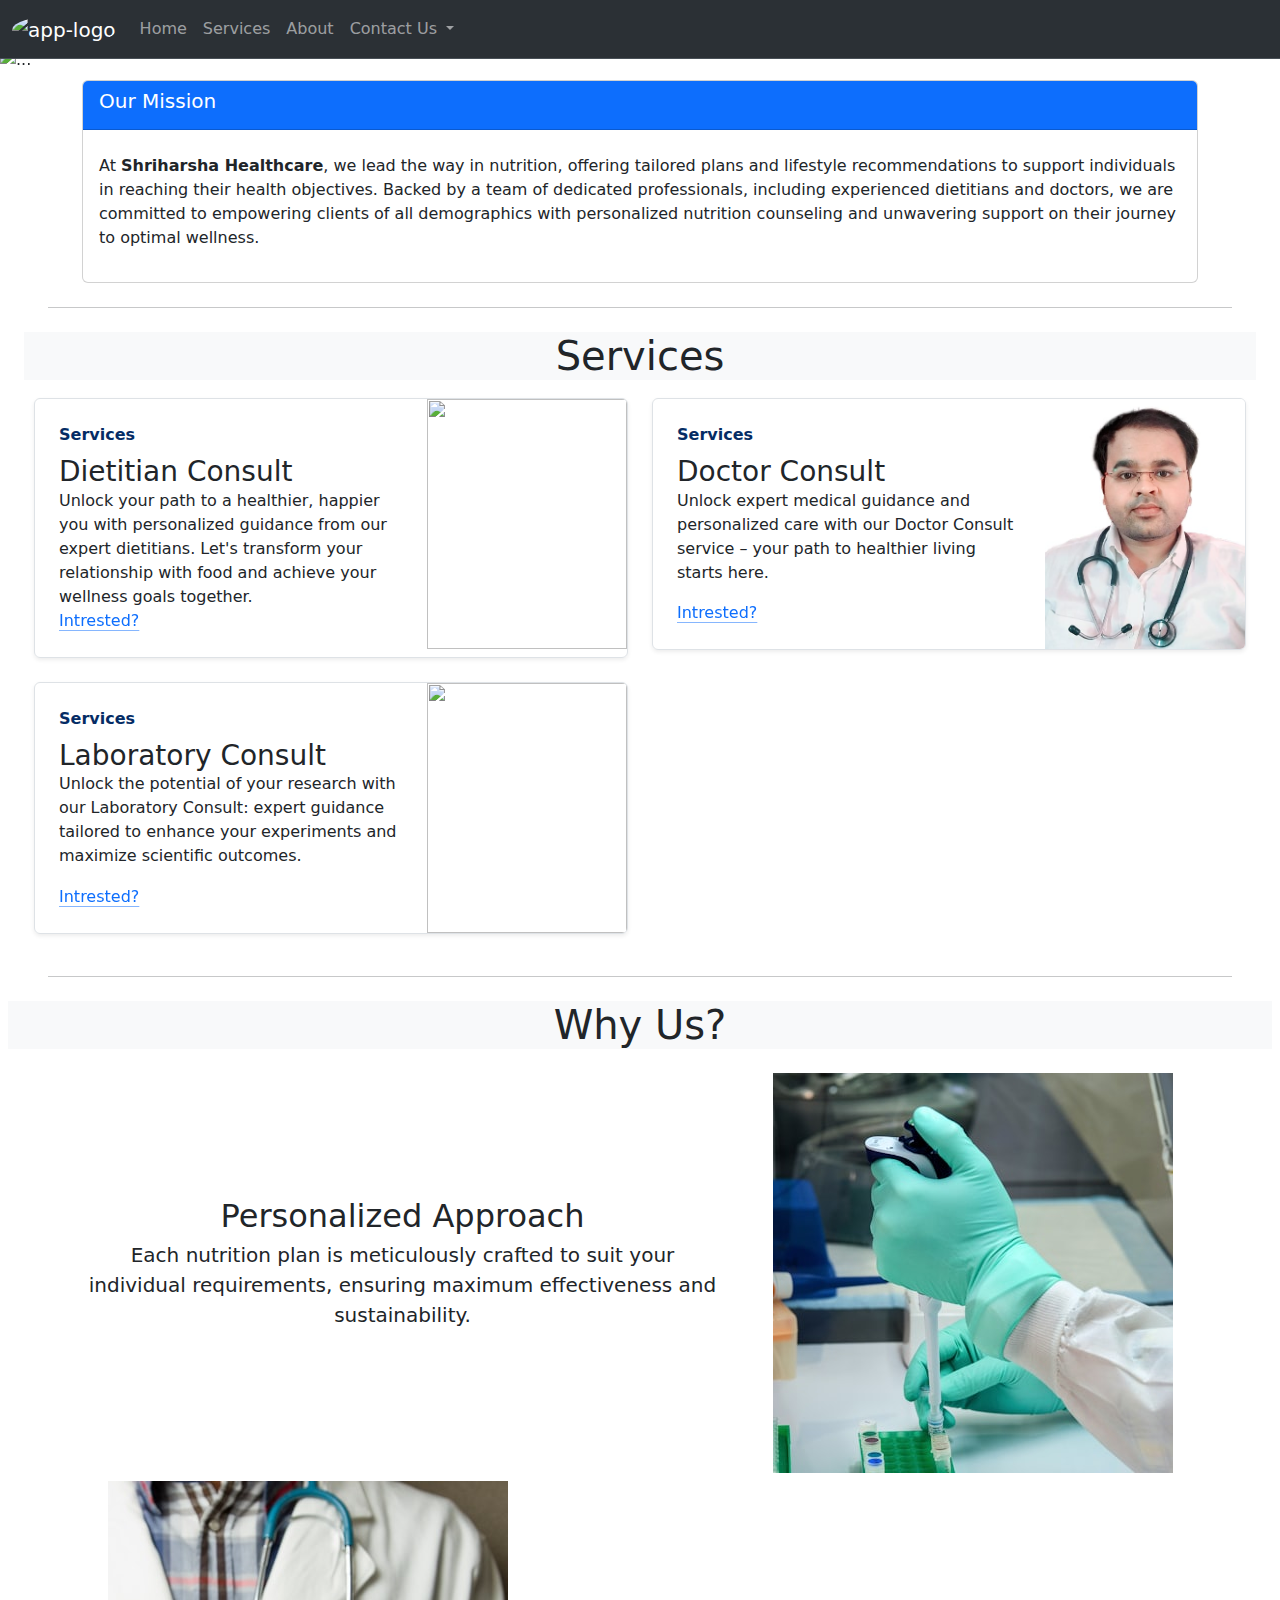
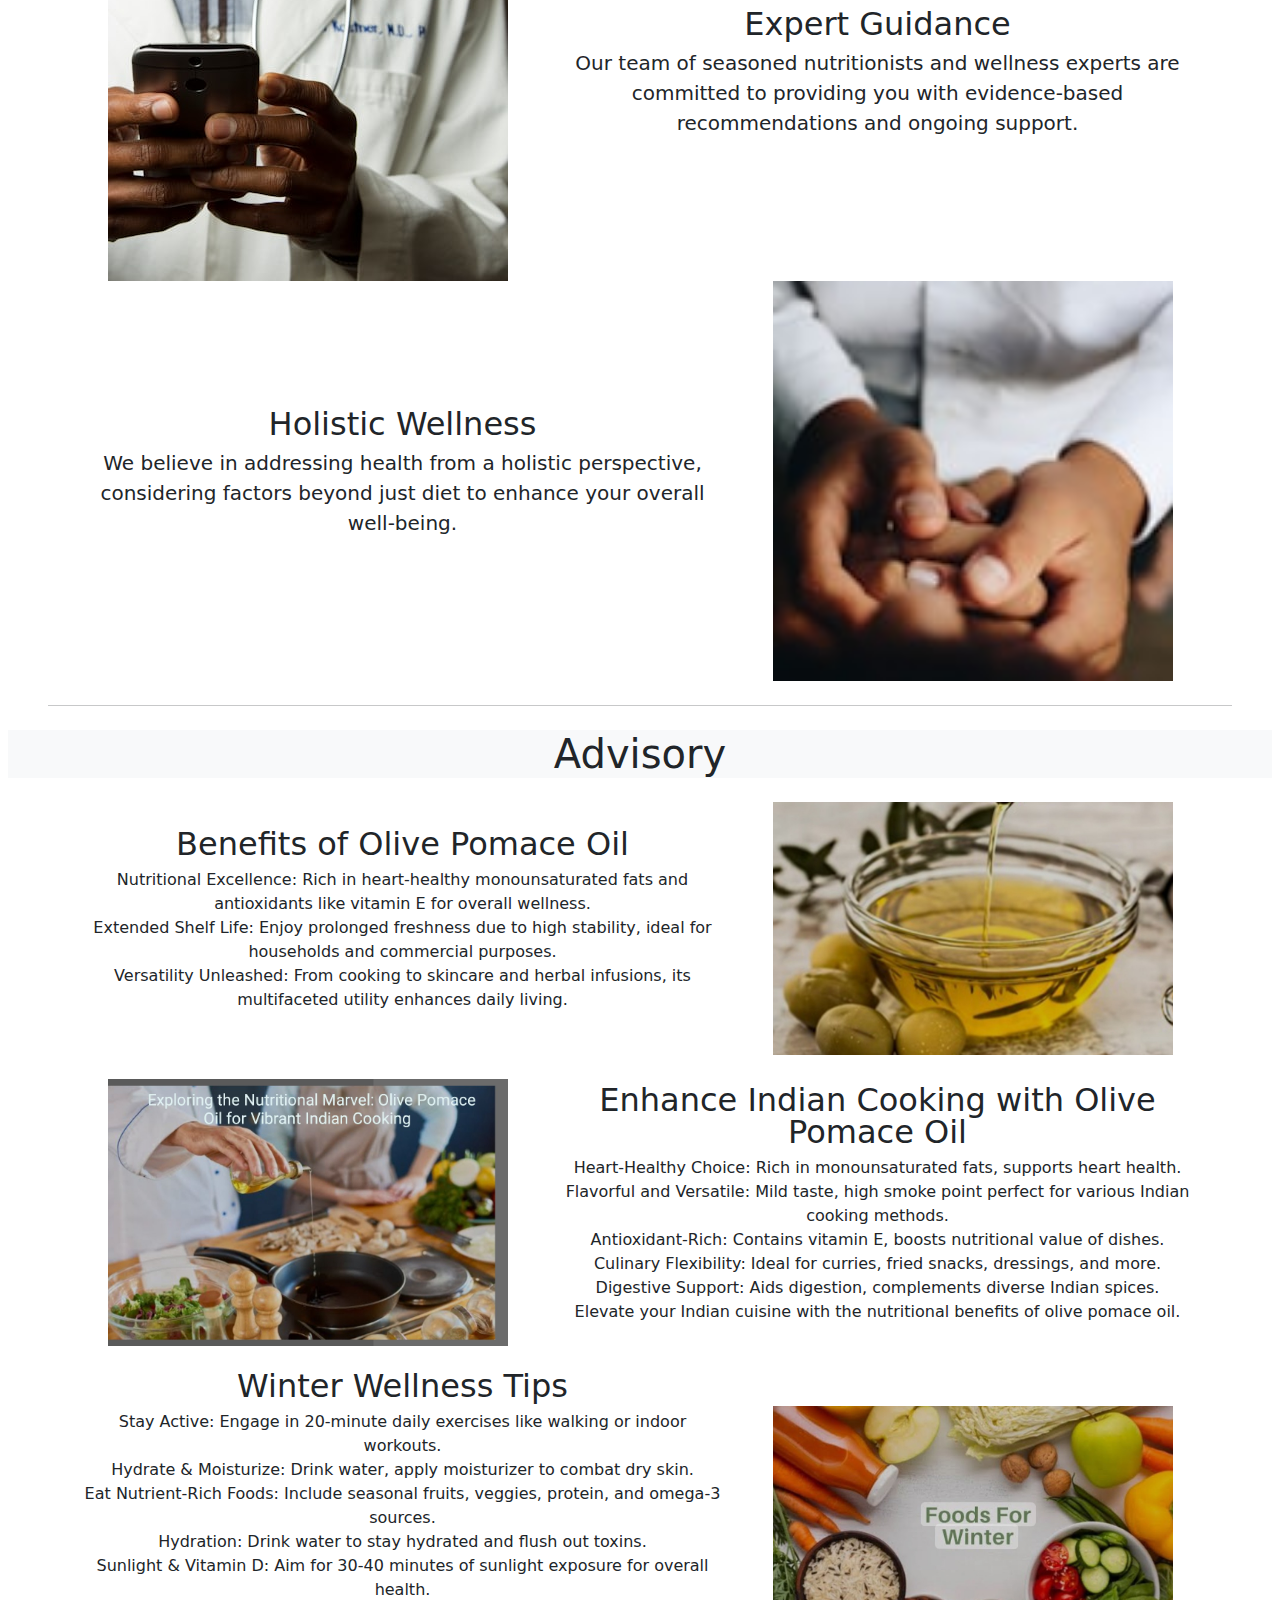
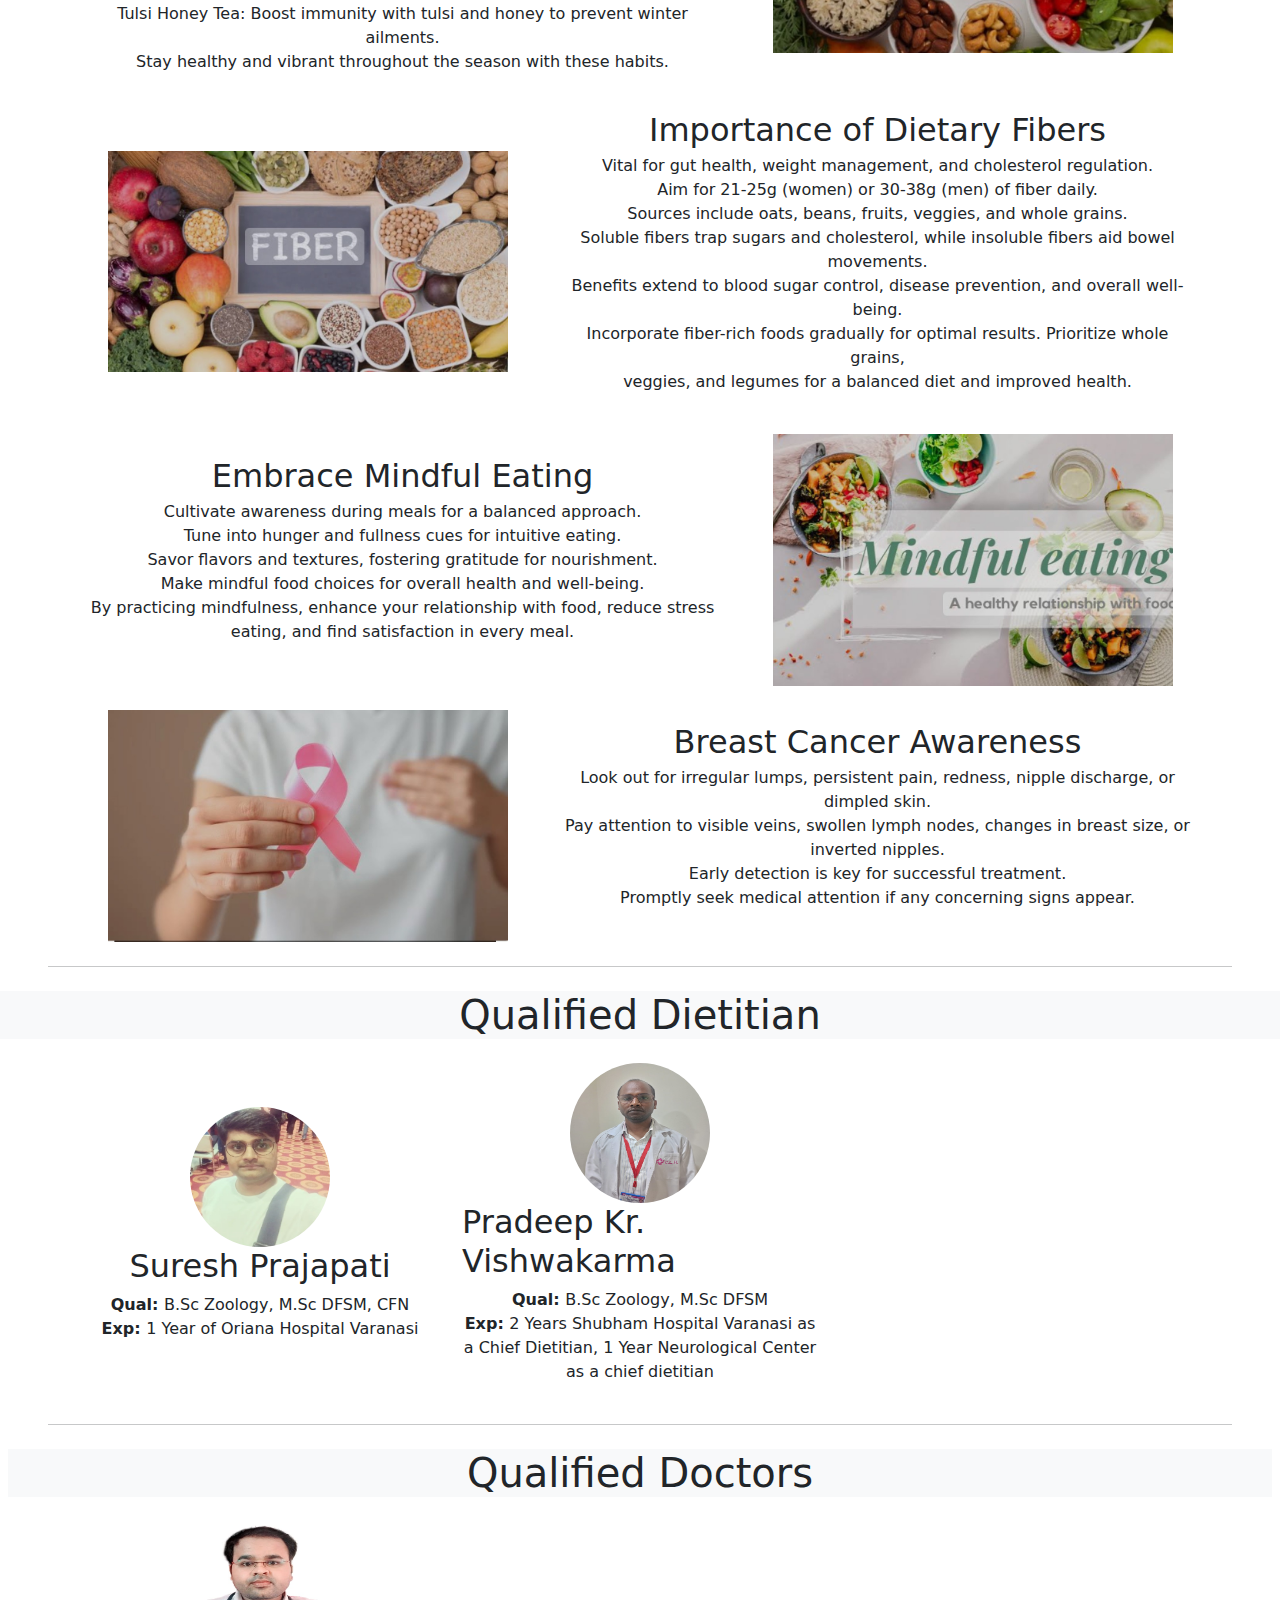
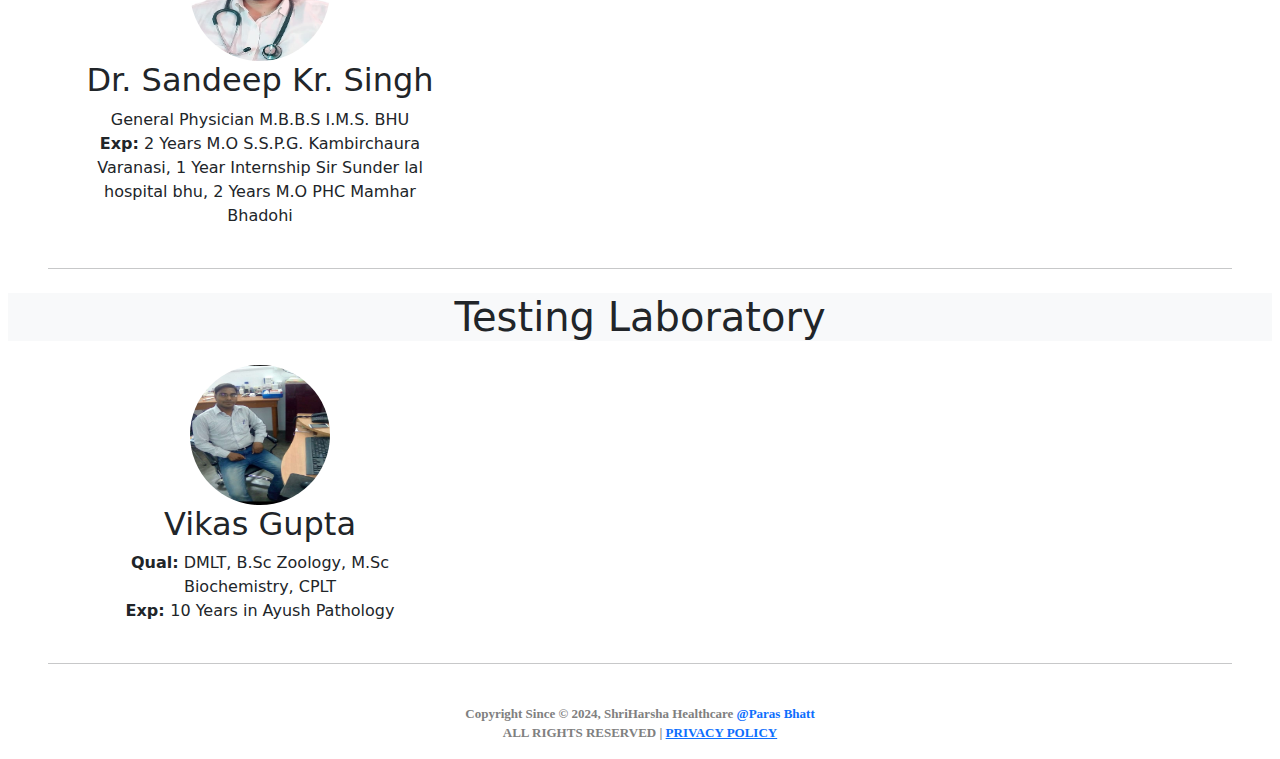
==== index.html @ e1df930e "QR Code added, form validation updated" ====
<!-- https://source.unsplash.com/1400x400/?dietitian -->

<!doctype html>
<html lang="en">

<head>
    <meta charset="utf-8">
    <meta name="viewport" content="width=device-width, initial-scale=1">
    <!--TODO: SEO META TAGS-->
    <title>ShriHarsha Healthcare</title>
    <meta name="description"
        content="ShriHarsh Health Care takes pride in being at the forefront of nutrition, dedicated to empowering individuals to reach their health aspirations. Through personalized nutrition plans and lifestyle guidance, we strive to foster optimal wellness and vitality.">
    <meta name=”robots” content="index, follow">
    <link href="https://cdn.jsdelivr.net/npm/bootstrap@5.3.3/dist/css/bootstrap.min.css" rel="stylesheet"
        integrity="sha384-QWTKZyjpPEjISv5WaRU9OFeRpok6YctnYmDr5pNlyT2bRjXh0JMhjY6hW+ALEwIH" crossorigin="anonymous">

    <link src="css/style.css" rel="stylesheet">
</head>

<body>

    <!--NAVIGATION BAR-->
    <nav class="navbar navbar-expand-lg bg-body-tertiary bg-dark border-bottom border-body fixed-top custom-nav-scroll"
        data-bs-theme="dark">
        <div class="container-fluid">
            <a class="navbar-brand" href="/index.html">
                <img class="rounded-circle" src="src/app-logo.jpg" alt="app-logo" width="30" height="30">
            </a>
            <button class="navbar-toggler" type="button" data-bs-toggle="collapse"
                data-bs-target="#navbarSupportedContent" aria-controls="navbarSupportedContent" aria-expanded="false"
                aria-label="Toggle navigation">
                <span class="navbar-toggler-icon"></span>
            </button>
            <div class="collapse navbar-collapse" id="navbarSupportedContent">
                <ul class="navbar-nav me-auto mb-2 mb-lg-0">
                    <li class="nav-item">
                        <a class="nav-link" aria-current="page" href="/index.html">Home</a>
                    </li>

                    <li class="nav-item">
                        <a class="nav-link" href="#services-section">Services</a>
                    </li>

                    <li class="nav-item">
                        <a class="nav-link" href="#about-section">About</a>
                    </li>

                    <li class="nav-item dropdown">
                        <a class="nav-link dropdown-toggle" href="#" id="navbarDropdown" role="button"
                            data-bs-toggle="dropdown" aria-expanded="false">
                            Contact Us
                        </a>
                        <ul class="dropdown-menu" aria-labelledby="navbarDropdown">
                            <li>
                                <div class="d-flex justify-content-between align-items-center">
                                    <span style="padding-left: 5px; color: darkgreen;font-weight: bold;">&#9990</span>
                                    <a class="dropdown-item"
                                        href="https://api.whatsapp.com/send?phone=919310338684">+91-9310338684</a>
                                </div>
                            </li>
                            <li>
                                <div class="d-flex justify-content-between align-items-center">
                                    <span style="padding-left: 5px; color: darkgreen;font-weight: bold;">&#9990</span>
                                    <a class="dropdown-item"
                                        href="https://api.whatsapp.com/send?phone=9711445156">+91-9711445156</a>
                                </div>
                            </li>
                        </ul>
                    </li>
                </ul>
            </div>
        </div>
    </nav>


    <!--Carousel(Slider)-->
    <main class="mt-5">
        <section>
            <div id="carouselExampleCaptions" class="carousel slide" data-bs-ride="carousel">
                <div class="carousel-indicators">
                    <button type="button" data-bs-target="#carouselExampleCaptions" data-bs-slide-to="0" class="active"
                        aria-current="true" aria-label="Slide 1"></button>
                    <button type="button" data-bs-target="#carouselExampleCaptions" data-bs-slide-to="1"
                        aria-label="Slide 2"></button>
                    <button type="button" data-bs-target="#carouselExampleCaptions" data-bs-slide-to="2"
                        aria-label="Slide 3"></button>
                    <button type="button" data-bs-target="#carouselExampleCaptions" data-bs-slide-to="3"
                        aria-label="Slide 4"></button>
                </div>
                <div class="carousel-inner">
                    <div class="carousel-item active">
                        <img src="src/slider-image-1.jpg" class="d-block w-100 img-fluid" alt="...">
                        <!-- <div class="carousel-caption d-none d-md-block">
                            <h5>Welcome to our Website</h5>
                            <p>Medical Healthcare Facilities</p>
                        </div> -->
                    </div>
                    <div class="carousel-item">
                        <img src="src/slider-image-2.jpg" class="d-block w-100 img-fluid" alt="...">
                        <!-- <div class="carousel-caption d-none d-md-block">
                            <h5>Laboratory Test</h5>
                            <p>Tied up with affordable laboratories</p>
                        </div> -->
                    </div>
                    <div class="carousel-item">
                        <img src="src/slider-image-3.jpg" class="d-block w-100 img-fluid" alt="...">
                        <!-- <div class="carousel-caption d-none d-md-block">
                            <h5>Consult With Professional Doctors</h5>
                            <p>Highly Qualified Medical Care</p>
                        </div> -->
                    </div>
                    <div class="carousel-item">
                        <img src="src/slider-image-4.jpg" class="d-block w-100 img-fluid" alt="...">
                        <!-- <div class="carousel-caption d-none d-md-block">
                            <h5>Consult With Professional Doctors</h5>
                            <p>Highly Qualified Medical Care</p>
                        </div> -->
                    </div>
                </div>
                <button class="carousel-control-prev" type="button" data-bs-target="#carouselExampleCaptions"
                    data-bs-slide="prev">
                    <span class="carousel-control-prev-icon" aria-hidden="true"></span>
                    <span class="visually-hidden">Previous</span>
                </button>
                <button class="carousel-control-next" type="button" data-bs-target="#carouselExampleCaptions"
                    data-bs-slide="next">
                    <span class="carousel-control-next-icon" aria-hidden="true"></span>
                    <span class="visually-hidden">Next</span>
                </button>
            </div>
        </section>


        <!--OUR MISSION-->
        <div class="container mt-2 mb-3">
            <div class="row">
                <div class="">
                    <div class="card upcoming-plan">
                        <div class="card-header bg-primary text-white">
                            <h5 class="card-title">Our Mission</h5>
                        </div>
                        <div class="card-body">
                            <div class="plan">
                                <h6 class="plan-title"></h6>
                                <p class="plan-description">
                                    At <b>Shriharsha Healthcare</b>, we lead the way in nutrition, offering tailored
                                    plans and lifestyle recommendations to support individuals in reaching their health
                                    objectives. Backed by a team of dedicated professionals, including experienced
                                    dietitians and doctors, we are committed to empowering clients of all demographics
                                    with personalized nutrition counseling and unwavering support on their journey to
                                    optimal wellness.
                                </p>
                            </div>
                            <!-- <div class="plan">
                                <h6 class="plan-title">Plan 2</h6>
                                <p class="plan-description">Lorem ipsum dolor sit amet consectetur adipisicing elit. In
                                    assumenda, aliquam sit ea enim repellendus aspernatur possimus dolor similique eos
                                    eaque mollitia quos quas quibusdam, magni suscipit, doloremque illum ratione!</p>
                            </div> -->
                            <!-- Add more missions as needed -->
                        </div>
                    </div>
                </div>
            </div>
        </div>

        <hr class=" my-4 featurette-divider mx-5" id="services-section">

        <!--SERVICES-->
        <section class="mx-4">
            <h1 class="text-center display-6 bg-light">Services</h1>
            <div class="row" style="padding: 10px;">

                <div class="col-md-6">
                    <div
                        class="row g-0 border rounded overflow-hidden flex-md-row mb-4 shadow-sm h-md-250 position-relative">
                        <div class="col p-4 d-flex flex-column position-static">
                            <strong class="d-inline-block mb-2 text-primary-emphasis">Services</strong>
                            <h3 class="mb-0">Dietitian Consult</h3>

                            <p class="card-text mb-auto">Unlock your path to a healthier, happier you with personalized
                                guidance from our expert dietitians. Let's transform your relationship with food and
                                achieve your wellness goals together.</p>
                            <a href="/ShriHarshaHealthcare/form.html"
                                class="icon-link gap-1 icon-link-hover stretched-link">
                                Intrested?
                            </a>
                        </div>
                        <div class="col-auto d-none d-lg-block">
                            <img class="bd-placeholder-img" src="src/services-thumbnail-1.jpg" width="200" height="250"
                                aria-label="Placeholder: Thumbnail" preserveAspectRatio="xMidYMid slice"
                                focusable="false" />
                        </div>
                    </div>
                </div>

                <div class="col-md-6">
                    <div
                        class="row g-0 border rounded overflow-hidden flex-md-row mb-4 shadow-sm h-md-250 position-relative">
                        <div class="col p-4 d-flex flex-column position-static">
                            <strong class="d-inline-block mb-2 text-primary-emphasis">Services</strong>
                            <h3 class="mb-0">Doctor Consult</h3>

                            <p class="card-text mb-auto">Unlock expert medical guidance and personalized care with our
                                Doctor Consult service – your path to healthier living starts here.</p>
                            <a href="/ShriHarshaHealthcare/form.html"
                                class="icon-link gap-1 icon-link-hover stretched-link">
                                Intrested?
                            </a>
                        </div>
                        <div class="col-auto d-none d-lg-block">
                            <img class="bd-placeholder-img" src="src/services-thumbnail-2.jpg" width="200" height="250"
                                aria-label="Placeholder: Thumbnail" preserveAspectRatio="xMidYMid slice"
                                focusable="false" />
                        </div>
                    </div>
                </div>

                <div class="col-md-6">
                    <div
                        class="row g-0 border rounded overflow-hidden flex-md-row mb-4 shadow-sm h-md-250 position-relative">
                        <div class="col p-4 d-flex flex-column position-static">
                            <strong class="d-inline-block mb-2 text-primary-emphasis">Services</strong>
                            <h3 class="mb-0">Laboratory Consult</h3>

                            <p class="card-text mb-auto">Unlock the potential of your research with our Laboratory
                                Consult: expert guidance tailored to enhance your experiments and maximize scientific
                                outcomes.</p>
                            <a href="/ShriHarshaHealthcare/form.html"
                                class="icon-link gap-1 icon-link-hover stretched-link">
                                Intrested?
                            </a>
                        </div>
                        <div class="col-auto d-none d-lg-block">
                            <img class="bd-placeholder-img" src="src/services-thumbnail-3.jpg" width="200" height="250"
                                aria-label="Placeholder: Thumbnail" preserveAspectRatio="xMidYMid slice"
                                focusable="false" />
                        </div>
                    </div>
                </div>

        </section>

        <hr class=" my-2 featurette-divider mx-5" id="about-section">

        <!--About-->
        <section class="my-4 mx-2" style="text-align: center;">
            <h1 class="text-center display-6 bg-light mb-4">Why Us?</h1>
            <div class="container marketing">
                <div class=" row featurette d-flex justify-content-center align-items-center my-2">
                    <div class="col-md-7">
                        <h2 class="featurette-heading fw-normal lh-1">Personalized Approach
                            <span class="text-body-secondary"></span>
                        </h2>
                        <p class="lead">Each nutrition plan is meticulously crafted to suit your
                            individual requirements, ensuring maximum effectiveness and sustainability.</p>
                    </div>
                    <div class="col-md-5">
                        <img class="bd-placeholder-img bd-placeholder-img-lg featurette-image img-fluid mx-auto"
                            width="400" height="400" src="src/aboutus1.jpeg" preserveAspectRatio="xMidYMid slice"
                            focusable="false">
                        </img>
                    </div>
                </div>

                <div class="row featurette d-flex justify-content-center align-items-center">
                    <div class="col-md-7 order-md-2">
                        <h2 class="featurette-heading fw-normal lh-1">Expert Guidance
                            <span class="text-body-secondary"></span>
                        </h2>
                        <p class="lead">Our team of seasoned nutritionists and wellness experts are committed to
                            providing you with evidence-based recommendations and ongoing support.</p>
                    </div>
                    <div class="col-md-5 order-md-1">
                        <img class="bd-placeholder-img bd-placeholder-img-lg featurette-image img-fluid mx-auto"
                            width="400" height="400" src="src/aboutus2.jpg" preserveAspectRatio="xMidYMid slice"
                            focusable="false">
                        </img>
                    </div>
                </div>

                <div class="row featurette d-flex justify-content-center align-items-center">
                    <div class="col-md-7">
                        <h2 class="featurette-heading fw-normal lh-1">Holistic Wellness
                            <span class="text-body-secondary"></span>
                        </h2>
                        <p class="lead">We believe in addressing health from a holistic perspective, considering factors
                            beyond just diet to enhance your overall well-being.</p>
                    </div>
                    <div class="col-md-5">
                        <img class="bd-placeholder-img bd-placeholder-img-lg featurette-image img-fluid mx-auto"
                            width="400" height="400" src="src/aboutus3.jpg" preserveAspectRatio="xMidYMid slice"
                            focusable="false">
                        </img>
                    </div>
                </div>

                <!-- <div class="row featurette d-flex justify-content-center align-items-center">
                    <div class="col-md-7 order-md-2">
                        <h2 class="featurette-heading fw-normal lh-1">Oh yeah, it’s that good. <span
                                class="text-body-secondary">See for yourself.</span></h2>
                        <p class="lead">Another featurette? Of course. More placeholder content here to give you an idea
                            of
                            how
                            this layout would work with some actual real-world content in place.</p>
                    </div>
                    <div class="col-md-5 order-md-1">
                        <img class="bd-placeholder-img bd-placeholder-img-lg featurette-image img-fluid mx-auto"
                            width="400" height="400"
                            src="https://source.unsplash.com/400x400/?medical,healthcare,laboratory"
                            preserveAspectRatio="xMidYMid slice" focusable="false">
                        </img>
                    </div>
                </div> -->
            </div>
        </section>

        <hr class="my-4 featurette-divider mx-5">

        <!--About-->
        <section class="my-4 mx-2" style="text-align: center;">
            <h1 class="text-center display-6 bg-light mb-4">Advisory</h1>
            <div class="container marketing">
                <div class=" row featurette d-flex justify-content-center align-items-center my-4">
                    <div class="col-md-7">
                        <h2 class="featurette-heading fw-normal lh-1">Benefits of Olive Pomace Oil
                            <span class="text-body-secondary"></span>
                        </h2>
                        <p class="lead fs-6">
                            Nutritional Excellence: Rich in heart-healthy monounsaturated fats and
                            antioxidants like vitamin E for overall wellness.
                            <br>
                            Extended Shelf Life: Enjoy prolonged freshness due to high stability, ideal for households
                            and commercial purposes.
                            <br>
                            Versatility Unleashed: From cooking to skincare and herbal infusions, its multifaceted
                            utility enhances daily living.
                        </p>
                    </div>
                    <div class="col-md-5">
                        <img class="bd-placeholder-img bd-placeholder-img-lg featurette-image img-fluid mx-auto"
                            width="400" height="400" src="src/advisory-1.jpg" preserveAspectRatio="xMidYMid slice"
                            focusable="false">
                        </img>
                    </div>
                </div>

                <div class="row featurette d-flex justify-content-center align-items-center my-4">
                    <div class="col-md-7 order-md-2">
                        <h2 class="featurette-heading fw-normal lh-1">Enhance Indian Cooking with Olive Pomace Oil

                            <span class="text-body-secondary"></span>
                        </h2>
                        <p class="lead fs-6">
                            Heart-Healthy Choice: Rich in monounsaturated fats, supports heart health.<br>
                            Flavorful and Versatile: Mild taste, high smoke point perfect for various Indian cooking
                            methods.<br>
                            Antioxidant-Rich: Contains vitamin E, boosts nutritional value of dishes.<br>
                            Culinary Flexibility: Ideal for curries, fried snacks, dressings, and more.<br>
                            Digestive Support: Aids digestion, complements diverse Indian spices.<br>
                            Elevate your Indian cuisine with the nutritional benefits of olive pomace oil.</p>
                    </div>
                    <div class="col-md-5 order-md-1">
                        <img class="bd-placeholder-img bd-placeholder-img-lg featurette-image img-fluid mx-auto"
                            width="400" height="400" src="src/advisory-2.jpg" preserveAspectRatio="xMidYMid slice"
                            focusable="false">
                        </img>
                    </div>
                </div>

                <div class="row featurette d-flex justify-content-center align-items-center my-4">
                    <div class="col-md-7">
                        <h2 class="featurette-heading fw-normal lh-1">Winter Wellness Tips
                            <span class="text-body-secondary"></span>
                        </h2>
                        <p class="lead fs-6">
                            Stay Active: Engage in 20-minute daily exercises like walking or indoor workouts.<br>
                            Hydrate & Moisturize: Drink water, apply moisturizer to combat dry skin.<br>
                            Eat Nutrient-Rich Foods: Include seasonal fruits, veggies, protein, and omega-3 sources.<br>
                            Hydration: Drink water to stay hydrated and flush out toxins.<br>
                            Sunlight & Vitamin D: Aim for 30-40 minutes of sunlight exposure for overall health.<br>
                            Tulsi Honey Tea: Boost immunity with tulsi and honey to prevent winter ailments.<br>
                            Stay healthy and vibrant throughout the season with these habits.</p>
                    </div>
                    <div class="col-md-5">
                        <img class="bd-placeholder-img bd-placeholder-img-lg featurette-image img-fluid mx-auto"
                            width="400" height="400" src="src/advisory-3.jpg" preserveAspectRatio="xMidYMid slice"
                            focusable="false">
                        </img>
                    </div>
                </div>

                <div class="row featurette d-flex justify-content-center align-items-center my-4">
                    <div class="col-md-7 order-md-2">
                        <h2 class="featurette-heading fw-normal lh-1">Importance of Dietary Fibers
                            <span class="text-body-secondary"></span>
                        </h2>
                        <p class="lead fs-6">
                            Vital for gut health, weight management, and cholesterol regulation.<br>
                            Aim for 21-25g (women) or 30-38g (men) of fiber daily.<br>
                            Sources include oats, beans, fruits, veggies, and whole grains.<br>
                            Soluble fibers trap sugars and cholesterol, while insoluble fibers aid bowel movements.<br>
                            Benefits extend to blood sugar control, disease prevention, and overall well-being.<br>
                            Incorporate fiber-rich foods gradually for optimal results. Prioritize whole grains,<br>
                            veggies, and legumes for a balanced diet and improved health.
                        </p>
                    </div>
                    <div class="col-md-5 order-md-1">
                        <img class="bd-placeholder-img bd-placeholder-img-lg featurette-image img-fluid mx-auto"
                            width="400" height="400" src="src/advisory-4.jpg" preserveAspectRatio="xMidYMid slice"
                            focusable="false">
                        </img>
                    </div>
                </div>

                <div class="row featurette d-flex justify-content-center align-items-center my-4">
                    <div class="col-md-7 order-md-1">
                        <h2 class="featurette-heading fw-normal lh-1">Embrace Mindful Eating
                            <span class="text-body-secondary"></span>
                        </h2>
                        <p class="lead fs-6">
                            Cultivate awareness during meals for a balanced approach.<br>
                            Tune into hunger and fullness cues for intuitive eating.<br>
                            Savor flavors and textures, fostering gratitude for nourishment.<br>
                            Make mindful food choices for overall health and well-being.<br>
                            By practicing mindfulness, enhance your relationship with food, reduce stress eating, and
                            find satisfaction in every meal.
                        </p>
                    </div>
                    <div class="col-md-5 order-md-2">
                        <img class="bd-placeholder-img bd-placeholder-img-lg featurette-image img-fluid mx-auto"
                            width="400" height="400" src="src/advisory-5.jpg" preserveAspectRatio="xMidYMid slice"
                            focusable="false">
                        </img>
                    </div>
                </div>

                <div class="row featurette d-flex justify-content-center align-items-center my-4">
                    <div class="col-md-7 order-md-2">
                        <h2 class="featurette-heading fw-normal lh-1">Breast Cancer Awareness
                            <span class="text-body-secondary"></span>
                        </h2>
                        <p class="lead fs-6">
                            Look out for irregular lumps, persistent pain, redness, nipple discharge, or dimpled
                            skin.<br>
                            Pay attention to visible veins, swollen lymph nodes, changes in breast size, or inverted
                            nipples.<br>
                            Early detection is key for successful treatment.<br>
                            Promptly seek medical attention if any concerning signs appear.<br>
                        </p>
                    </div>
                    <div class="col-md-5 order-md-1">
                        <img class="bd-placeholder-img bd-placeholder-img-lg featurette-image img-fluid mx-auto"
                            width="400" height="400" src="src/advisory-6.jpg" preserveAspectRatio="xMidYMid slice"
                            focusable="false">
                        </img>
                    </div>
                </div>
            </div>
        </section>

        <hr class="my-4 featurette-divider mx-5">

        <!--DOCTORS SECTION-->
        <h1 class="display-6 text-center bg-light">Qualified Dietitian</h1>
        <div class="container my-4">
            <div class="row">
                <div class="col-lg-4 d-flex flex-column align-items-center justify-content-center generalPadding">
                    <img class="bd-placeholder-img rounded-circle" src="src/dietitian-1.jpg" width="140" height="140"
                        focusable="false">
                    </img>
                    <h2 class="fw-normal">Suresh Prajapati</h2>
                    <p class="text-center"><b>Qual: </b>B.Sc Zoology, M.Sc DFSM, CFN <br>
                        <b>Exp: </b>1 Year of Oriana Hospital Varanasi
                    </p>
                </div>
                <div class="col-lg-4 d-flex flex-column align-items-center justify-content-center generalPadding">
                    <img class="bd-placeholder-img rounded-circle" src="src/dietitian-2.jpg" width="140" height="140"
                        focusable="false">
                    </img>
                    <h2 class="fw-normal">Pradeep Kr. Vishwakarma</h2>
                    <p class="text-center"><b>Qual: </b>B.Sc Zoology, M.Sc DFSM <br>
                        <b>Exp: </b>2 Years Shubham Hospital Varanasi as a Chief Dietitian, 1 Year Neurological Center
                        as a chief dietitian
                    </p>
                </div>
            </div>
        </div>
        <!-- </section> -->

        <hr class="my-4 featurette-divider mx-5">

        <!--DOCTORS SECTION-->
        <section class="my-4 mx-2">
            <h1 class="display-6 text-center bg-light">Qualified Doctors</h1>
            <div class="container my-4">
                <div class="row">
                    <div class="col-lg-4 d-flex flex-column align-items-center justify-content-center generalPadding">
                        <img class="bd-placeholder-img rounded-circle" src="src/doctor-1.jpg" width="140" height="140"
                            focusable="false">
                        </img>
                        <h2 class="fw-normal">Dr. Sandeep Kr. Singh</h2>
                        <p class="text-center">General Physician
                            M.B.B.S I.M.S. BHU <br>
                            <b>Exp:</b> 2 Years M.O S.S.P.G. Kambirchaura Varanasi, 1 Year Internship Sir Sunder lal
                            hospital bhu, 2 Years M.O PHC Mamhar Bhadohi
                        </p>
                    </div>
                    <!-- <div class="col-lg-4 d-flex flex-column align-items-center justify-content-center generalPadding">
                        <img class="bd-placeholder-img rounded-circle" src="src/doctor-2.jpg" width="140" height="140"
                            focusable="false">
                        </img>
                        <h2 class="fw-normal">Heading</h2>
                        <p class="text-center">Lorem ipsum dolor sit amet consectetur, adipisicing elit. Quisquam,
                            corporis non pariatur quam doloribus omnis inventore magni odit autem quaerat ducimus
                            cupiditate, repellendus error corrupti velit saepe eligendi et deserunt?</p>
                    </div> -->
                    <!-- <div class="col-lg-4 d-flex flex-column align-items-center justify-content-center generalPadding">
                        <img class="bd-placeholder-img rounded-circle" src="src/doctor-3.jpg" width="140" height="140"
                            focusable="false">
                        </img>
                        <h2 class="fw-normal">Heading</h2>
                        <p class="text-center">Lorem ipsum dolor sit amet consectetur adipisicing elit. Hic ullam nobis
                            aspernatur deserunt laboriosam fuga alias molestias placeat accusamus officia excepturi nisi
                            qui aut, blanditiis itaque beatae sed. Rem, fugiat!</p>
                    </div> -->
                </div>

            </div>
        </section>

        <hr class="my-4 featurette-divider mx-5">

        <!--DOCTORS SECTION-->
        <section class="my-4 mx-2">
            <h1 class="display-6 text-center bg-light">Testing Laboratory</h1>
            <div class="container my-4">
                <div class="row">
                    <div class="col-lg-4 d-flex flex-column align-items-center justify-content-center generalPadding">
                        <img class="bd-placeholder-img rounded-circle" src="src/lab-1.jpg" width="140" height="140"
                            focusable="false">
                        </img>
                        <h2 class="fw-normal">Vikas Gupta</h2>
                        <p class="text-center"><b>Qual:</b> DMLT, B.Sc Zoology, M.Sc Biochemistry, CPLT <br>
                            <b>Exp: </b>10 Years in Ayush Pathology
                        </p>
                    </div>
                    <!-- <div class="col-lg-4 d-flex flex-column align-items-center justify-content-center generalPadding">
                        <img class="bd-placeholder-img rounded-circle" src="src/doctor-2.jpg" width="140" height="140"
                            focusable="false">
                        </img>
                        <h2 class="fw-normal">Heading</h2>
                        <p class="text-center">Lorem ipsum dolor sit amet consectetur, adipisicing elit. Quisquam,
                            corporis non pariatur quam doloribus omnis inventore magni odit autem quaerat ducimus
                            cupiditate, repellendus error corrupti velit saepe eligendi et deserunt?</p>
                    </div>
                    <div class="col-lg-4 d-flex flex-column align-items-center justify-content-center generalPadding">
                        <img class="bd-placeholder-img rounded-circle" src="src/doctor-3.jpg" width="140" height="140"
                            focusable="false">
                        </img>
                        <h2 class="fw-normal">Heading</h2>
                        <p class="text-center">Lorem ipsum dolor sit amet consectetur adipisicing elit. Hic ullam nobis
                            aspernatur deserunt laboriosam fuga alias molestias placeat accusamus officia excepturi nisi
                            qui aut, blanditiis itaque beatae sed. Rem, fugiat!</p>
                    </div> -->
                </div>

            </div>
        </section>

        <hr class="my-4 featurette-divider mx-5">

        <footer>
            <div class="bg-green-100">
                <p class="text-center pt-3 mb-0 lin" id="ln"><a
                        href="https://www.linkedin.com/in/paras-bhatt-4911a8181/" style="text-decoration:none;"
                        class="linkedin"><i class="fab fa-linkedin-in text-gray-600" style="font-size:20px;"></i></a>
                </p>

                <div class="container mx-auto  px-5 text-center">
                    <p class="text-gray-500 text-sm text-center sm:text-left"
                        style="font-family: 'Merriweather', serif; font-weight:bolder; color: gray; font-size: 13px;">
                        Copyright
                        Since &copy;
                        2024, <a style="text-decoration:none; color: gray; font-weight: bolder;color:gray">ShriHarsha
                            Healthcare
                        </a>
                        <a href="https://www.linkedin.com/in/paras-bhatt-4911a8181/" style="text-decoration:none"
                            rel="noopener noreferrer" class="text-gray-600 ml-1" target="_blank"
                            style="font-family: 'Merriweather', serif;">@Paras Bhatt </a>


                        <br> <B style="color: gray;">ALL RIGHTS RESERVED </B>| <a class="privacy"
                            href="privacypolicy.html">PRIVACY POLICY</a>
                    </p>
                </div>
            </div>
        </footer>

    </main>
    <script src="https://cdn.jsdelivr.net/npm/bootstrap@5.3.3/dist/js/bootstrap.bundle.min.js"
        integrity="sha384-YvpcrYf0tY3lHB60NNkmXc5s9fDVZLESaAA55NDzOxhy9GkcIdslK1eN7N6jIeHz"
        crossorigin="anonymous"></script>
    <script src="js/script.js"></script>

</body>

</html>
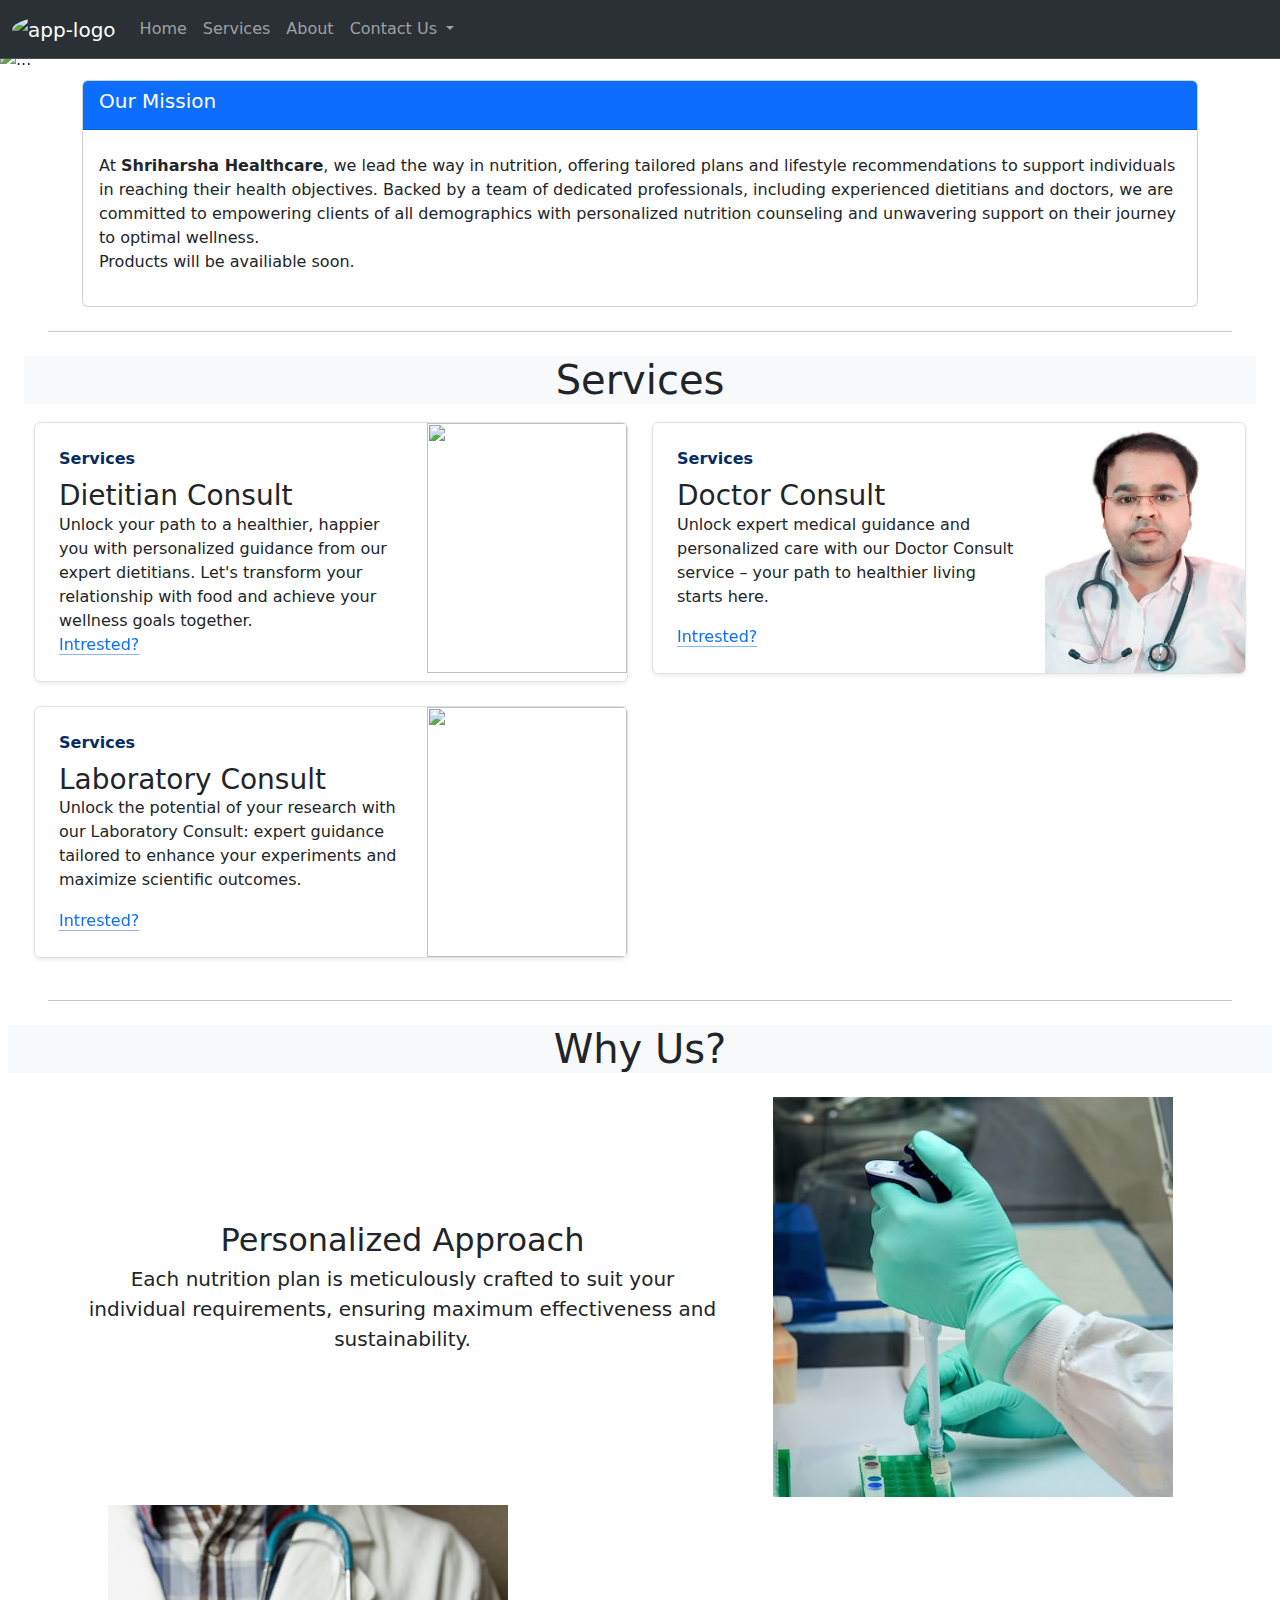
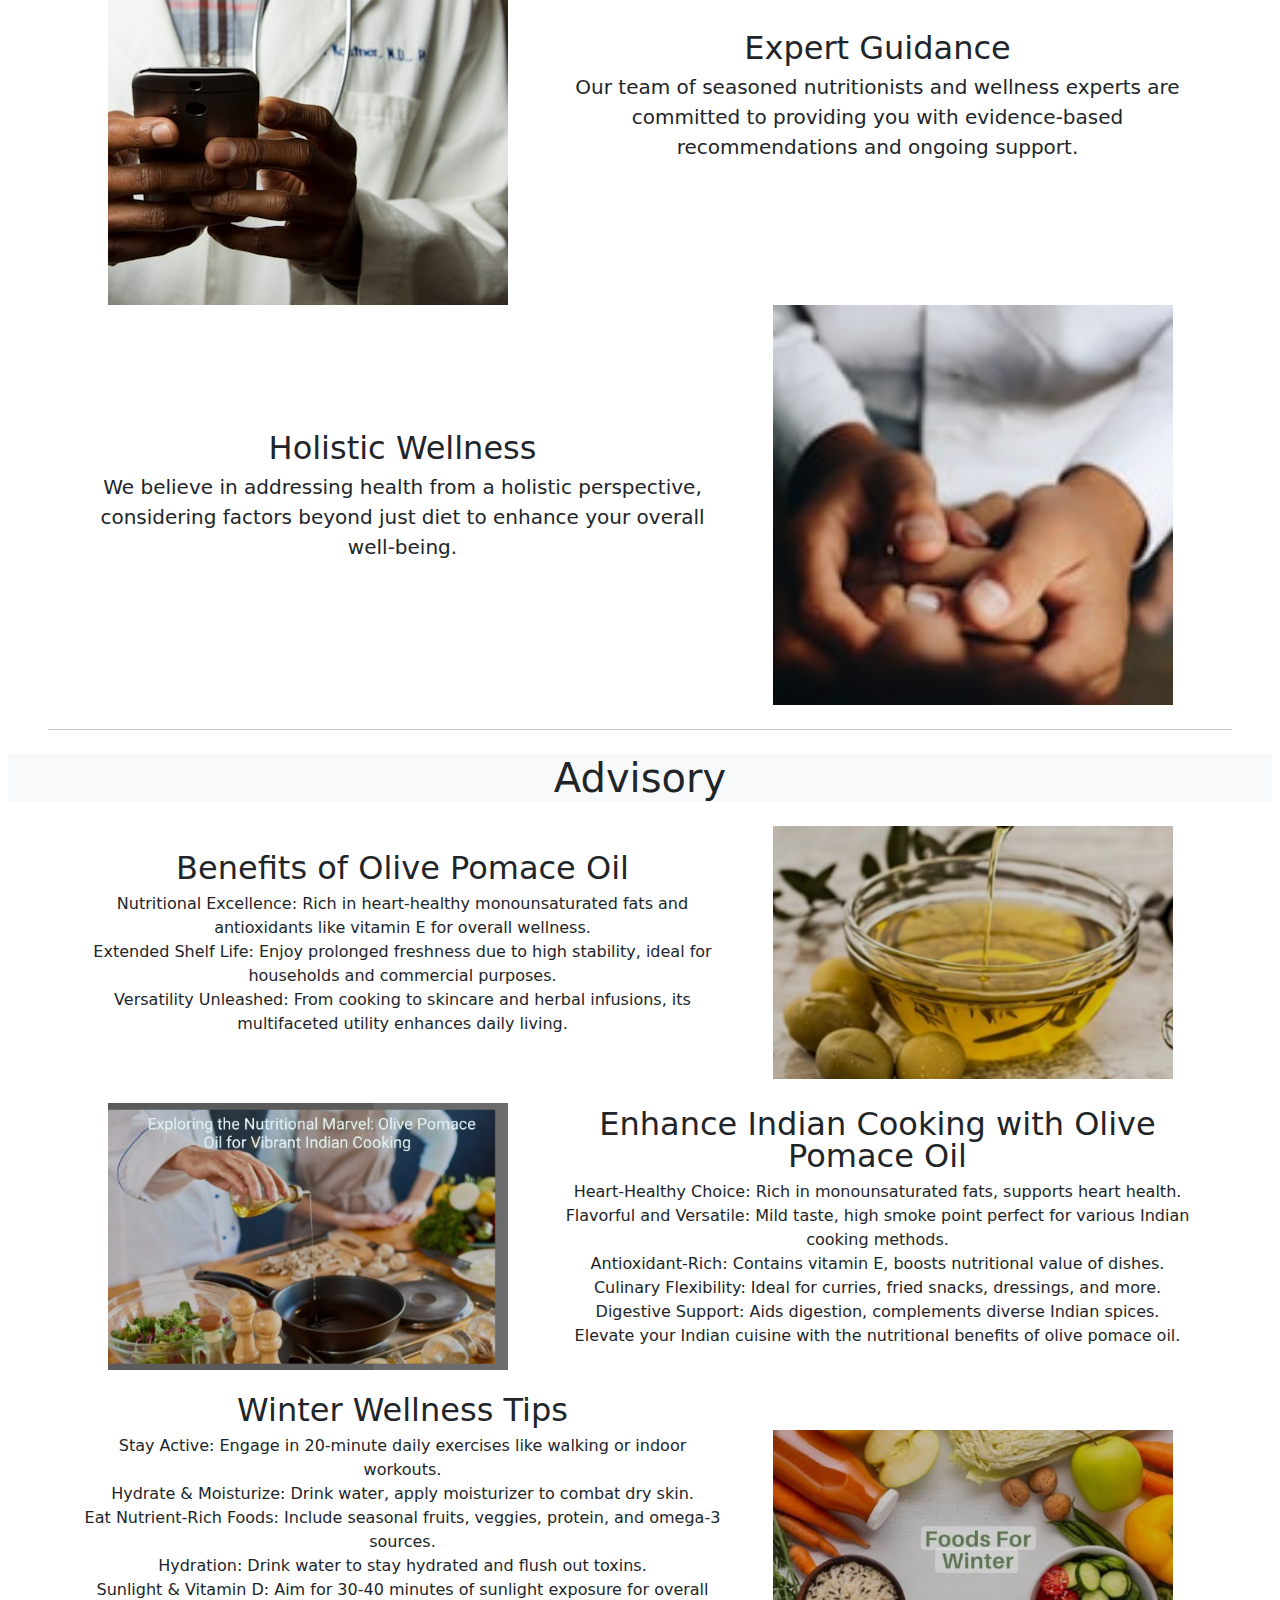
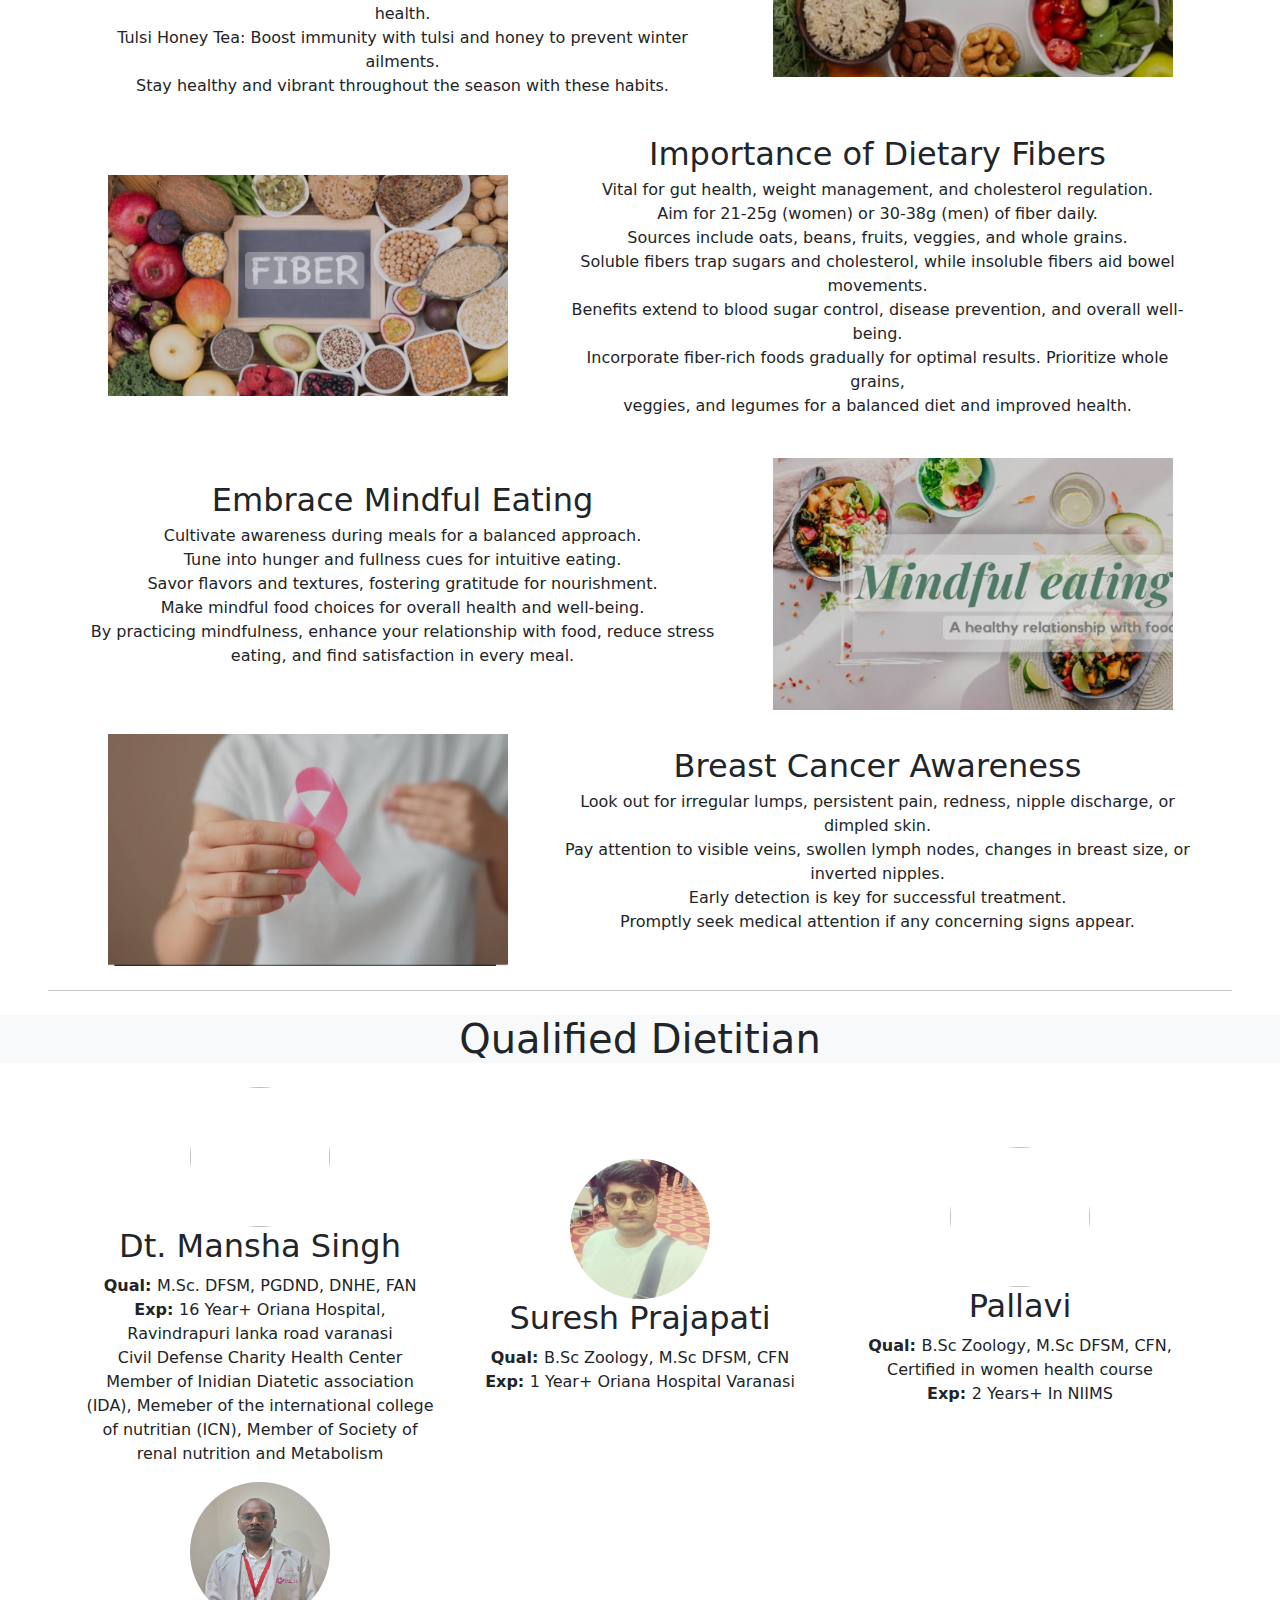
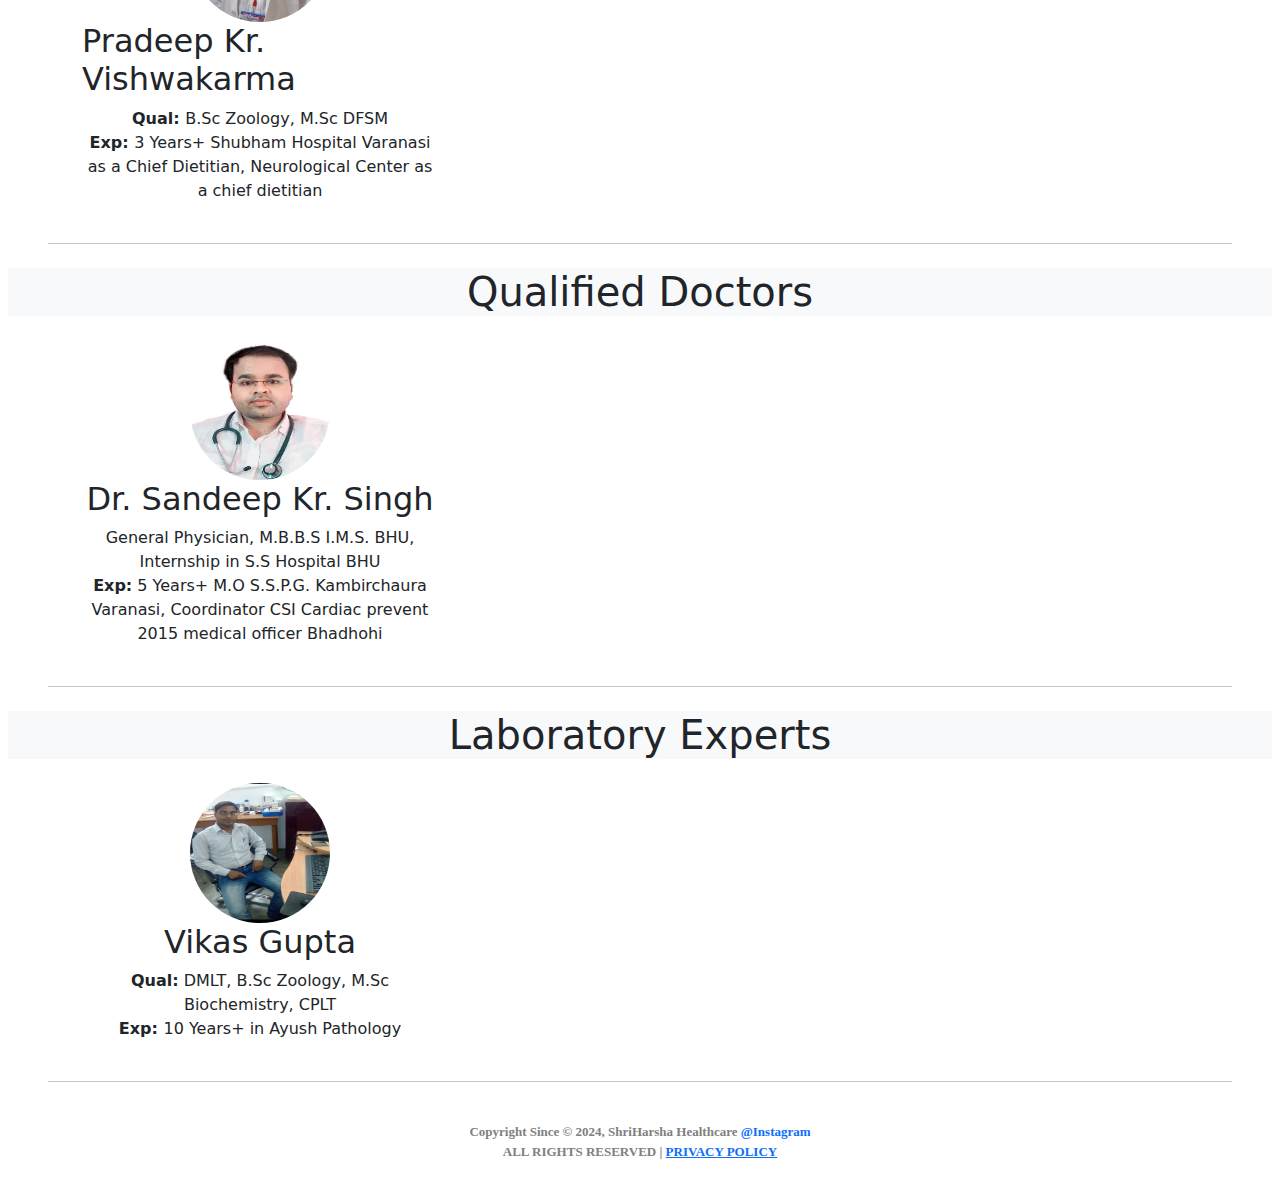
==== commit 0508221c: "form links modified" ====
--- a/index.html
+++ b/index.html
@@ -13,7 +13,7 @@
     <meta name=”robots” content="index, follow">
     <link href="https://cdn.jsdelivr.net/npm/bootstrap@5.3.3/dist/css/bootstrap.min.css" rel="stylesheet"
         integrity="sha384-QWTKZyjpPEjISv5WaRU9OFeRpok6YctnYmDr5pNlyT2bRjXh0JMhjY6hW+ALEwIH" crossorigin="anonymous">
-
+    <link rel="icon" href="src/app-logo.jpg" type="image/x-icon">
     <link src="css/style.css" rel="stylesheet">
 </head>
 
@@ -148,7 +148,8 @@
                                     objectives. Backed by a team of dedicated professionals, including experienced
                                     dietitians and doctors, we are committed to empowering clients of all demographics
                                     with personalized nutrition counseling and unwavering support on their journey to
-                                    optimal wellness.
+                                    optimal wellness.<br>
+                                    Products will be availiable soon.
                                 </p>
                             </div>
                             <!-- <div class="plan">
@@ -181,8 +182,7 @@
                             <p class="card-text mb-auto">Unlock your path to a healthier, happier you with personalized
                                 guidance from our expert dietitians. Let's transform your relationship with food and
                                 achieve your wellness goals together.</p>
-                            <a href="/ShriHarshaHealthcare/form.html"
-                                class="icon-link gap-1 icon-link-hover stretched-link">
+                            <a href="/form.html" class="icon-link gap-1 icon-link-hover stretched-link">
                                 Intrested?
                             </a>
                         </div>
@@ -203,8 +203,7 @@
 
                             <p class="card-text mb-auto">Unlock expert medical guidance and personalized care with our
                                 Doctor Consult service – your path to healthier living starts here.</p>
-                            <a href="/ShriHarshaHealthcare/form.html"
-                                class="icon-link gap-1 icon-link-hover stretched-link">
+                            <a href="/form.html" class="icon-link gap-1 icon-link-hover stretched-link">
                                 Intrested?
                             </a>
                         </div>
@@ -226,8 +225,7 @@
                             <p class="card-text mb-auto">Unlock the potential of your research with our Laboratory
                                 Consult: expert guidance tailored to enhance your experiments and maximize scientific
                                 outcomes.</p>
-                            <a href="/ShriHarshaHealthcare/form.html"
-                                class="icon-link gap-1 icon-link-hover stretched-link">
+                            <a href="/form.html" class="icon-link gap-1 icon-link-hover stretched-link">
                                 Intrested?
                             </a>
                         </div>
@@ -466,12 +464,35 @@
         <div class="container my-4">
             <div class="row">
                 <div class="col-lg-4 d-flex flex-column align-items-center justify-content-center generalPadding">
+                    <img class="bd-placeholder-img rounded-circle" src="src/dietitian-0.jpg" width="140" height="140"
+                        focusable="false">
+                    </img>
+                    <h2 class="fw-normal">Dt. Mansha Singh</h2>
+                    <p class="text-center"><b>Qual: </b>M.Sc. DFSM, PGDND, DNHE, FAN<br>
+                        <b>Exp: </b>16 Year+ Oriana Hospital, Ravindrapuri lanka road varanasi <br>
+                        Civil Defense Charity Health Center <br>
+                        Member of Inidian Diatetic association (IDA), Memeber of the international college of nutritian
+                        (ICN),
+                        Member of Society of renal nutrition and Metabolism
+                    </p>
+                </div>
+                <div class="col-lg-4 d-flex flex-column align-items-center justify-content-center generalPadding">
                     <img class="bd-placeholder-img rounded-circle" src="src/dietitian-1.jpg" width="140" height="140"
                         focusable="false">
                     </img>
                     <h2 class="fw-normal">Suresh Prajapati</h2>
                     <p class="text-center"><b>Qual: </b>B.Sc Zoology, M.Sc DFSM, CFN <br>
-                        <b>Exp: </b>1 Year of Oriana Hospital Varanasi
+                        <b>Exp: </b>1 Year+ Oriana Hospital Varanasi
+                    </p>
+                </div>
+                <div class="col-lg-4 d-flex flex-column align-items-center justify-content-center generalPadding">
+                    <img class="bd-placeholder-img rounded-circle" src="src/dietitian-3.jpg" width="140" height="140"
+                        focusable="false">
+                    </img>
+                    <h2 class="fw-normal">Pallavi</h2>
+                    <p class="text-center"><b>Qual: </b>B.Sc Zoology, M.Sc DFSM, CFN,<br>Certified in women health
+                        course<br>
+                        <b>Exp: </b>2 Years+ In NIIMS
                     </p>
                 </div>
                 <div class="col-lg-4 d-flex flex-column align-items-center justify-content-center generalPadding">
@@ -480,7 +501,7 @@
                     </img>
                     <h2 class="fw-normal">Pradeep Kr. Vishwakarma</h2>
                     <p class="text-center"><b>Qual: </b>B.Sc Zoology, M.Sc DFSM <br>
-                        <b>Exp: </b>2 Years Shubham Hospital Varanasi as a Chief Dietitian, 1 Year Neurological Center
+                        <b>Exp: </b>3 Years+ Shubham Hospital Varanasi as a Chief Dietitian, Neurological Center
                         as a chief dietitian
                     </p>
                 </div>
@@ -500,10 +521,10 @@
                             focusable="false">
                         </img>
                         <h2 class="fw-normal">Dr. Sandeep Kr. Singh</h2>
-                        <p class="text-center">General Physician
-                            M.B.B.S I.M.S. BHU <br>
-                            <b>Exp:</b> 2 Years M.O S.S.P.G. Kambirchaura Varanasi, 1 Year Internship Sir Sunder lal
-                            hospital bhu, 2 Years M.O PHC Mamhar Bhadohi
+                        <p class="text-center">General Physician,
+                            M.B.B.S I.M.S. BHU, Internship in S.S Hospital BHU<br>
+                            <b>Exp:</b> 5 Years+ M.O S.S.P.G. Kambirchaura Varanasi, Coordinator CSI Cardiac prevent
+                            2015 medical officer Bhadhohi
                         </p>
                     </div>
                     <!-- <div class="col-lg-4 d-flex flex-column align-items-center justify-content-center generalPadding">
@@ -533,7 +554,7 @@
 
         <!--DOCTORS SECTION-->
         <section class="my-4 mx-2">
-            <h1 class="display-6 text-center bg-light">Testing Laboratory</h1>
+            <h1 class="display-6 text-center bg-light">Laboratory Experts</h1>
             <div class="container my-4">
                 <div class="row">
                     <div class="col-lg-4 d-flex flex-column align-items-center justify-content-center generalPadding">
@@ -542,7 +563,7 @@
                         </img>
                         <h2 class="fw-normal">Vikas Gupta</h2>
                         <p class="text-center"><b>Qual:</b> DMLT, B.Sc Zoology, M.Sc Biochemistry, CPLT <br>
-                            <b>Exp: </b>10 Years in Ayush Pathology
+                            <b>Exp: </b>10 Years+ in Ayush Pathology
                         </p>
                     </div>
                     <!-- <div class="col-lg-4 d-flex flex-column align-items-center justify-content-center generalPadding">
@@ -585,13 +606,14 @@
                         2024, <a style="text-decoration:none; color: gray; font-weight: bolder;color:gray">ShriHarsha
                             Healthcare
                         </a>
-                        <a href="https://www.linkedin.com/in/paras-bhatt-4911a8181/" style="text-decoration:none"
-                            rel="noopener noreferrer" class="text-gray-600 ml-1" target="_blank"
-                            style="font-family: 'Merriweather', serif;">@Paras Bhatt </a>
+                        <a href="https://www.instagram.com/shriharshahealthcare?utm_source=qr&igsh=MWdwNGtncjlkZnptbw=="
+                            style="text-decoration:none" rel="noopener noreferrer" class="text-gray-600 ml-1"
+                            target="_blank" style="font-family: 'Merriweather', serif;">@Instagram</a>
 
 
                         <br> <B style="color: gray;">ALL RIGHTS RESERVED </B>| <a class="privacy"
-                            href="privacypolicy.html">PRIVACY POLICY</a>
+                            href="https://www.termsfeed.com/live/be302051-0e38-46b8-aba8-c3dd549310eb">PRIVACY
+                            POLICY</a>
                     </p>
                 </div>
             </div>
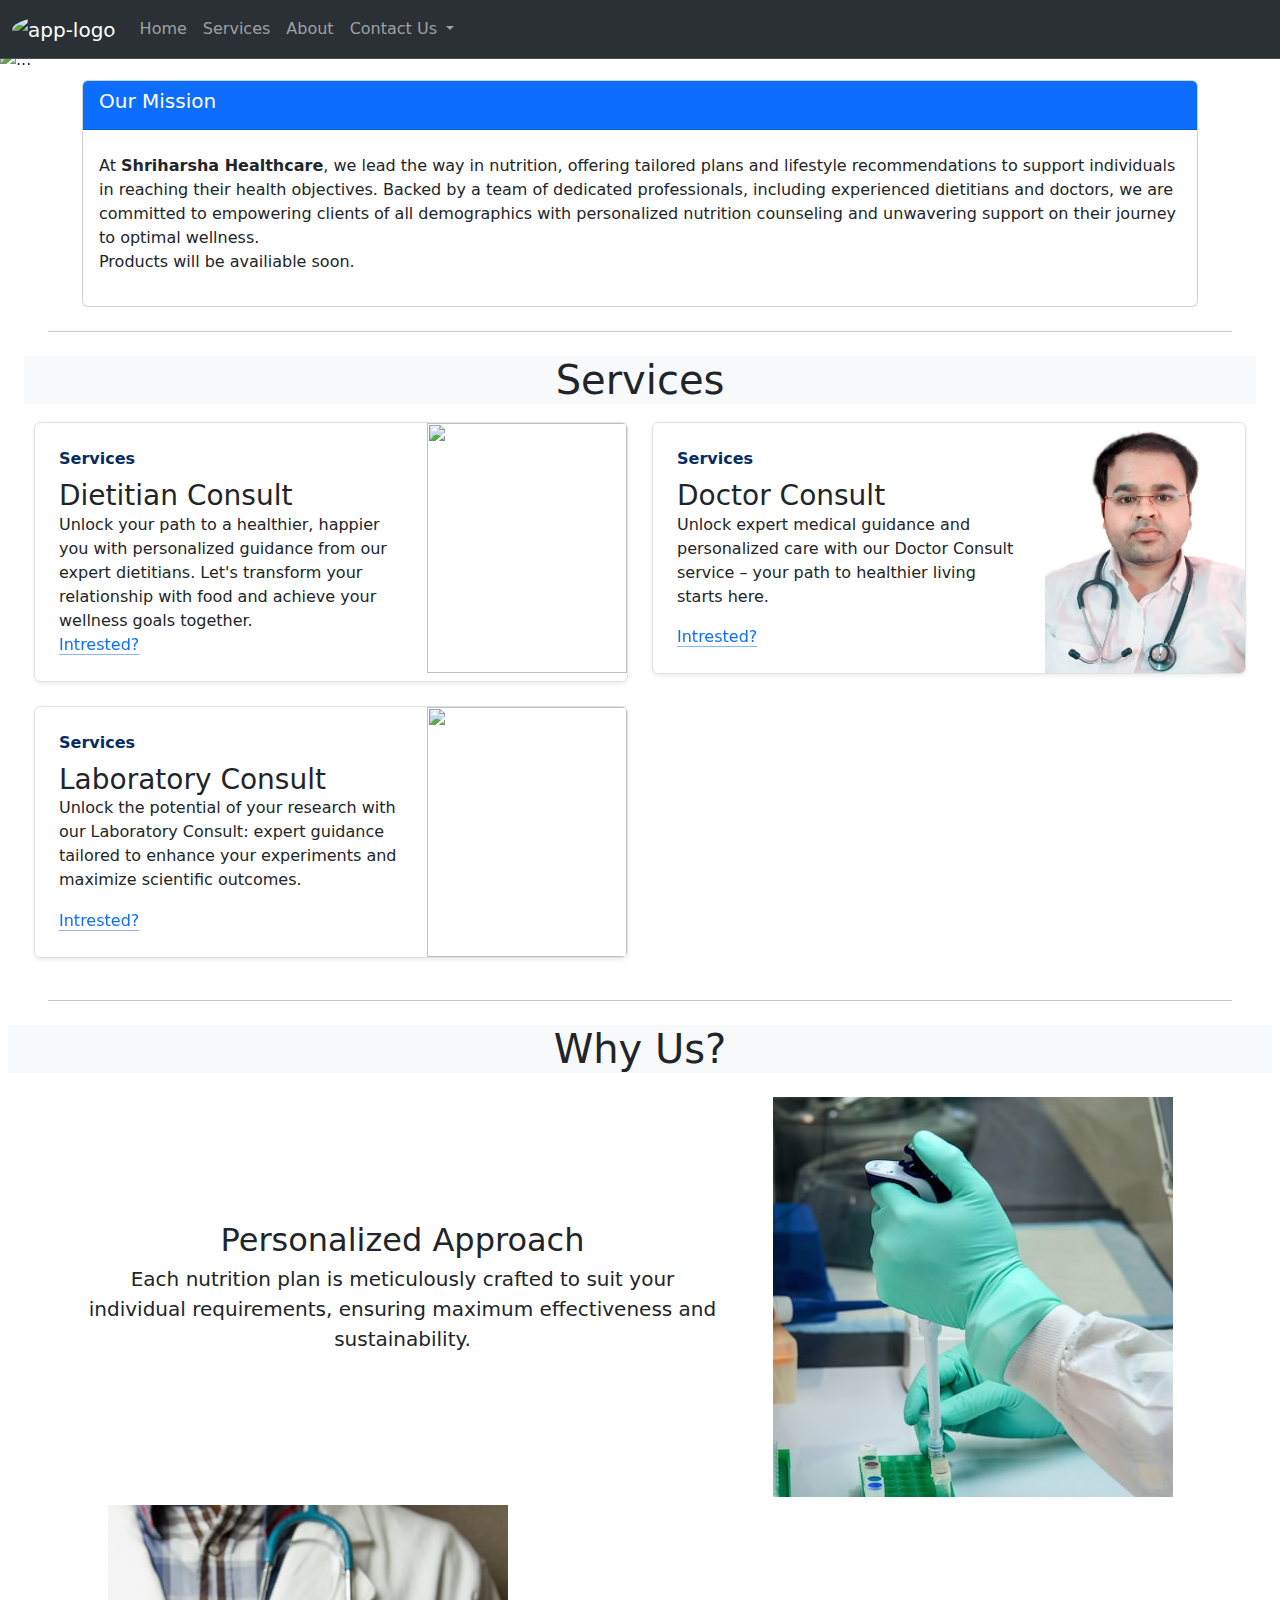
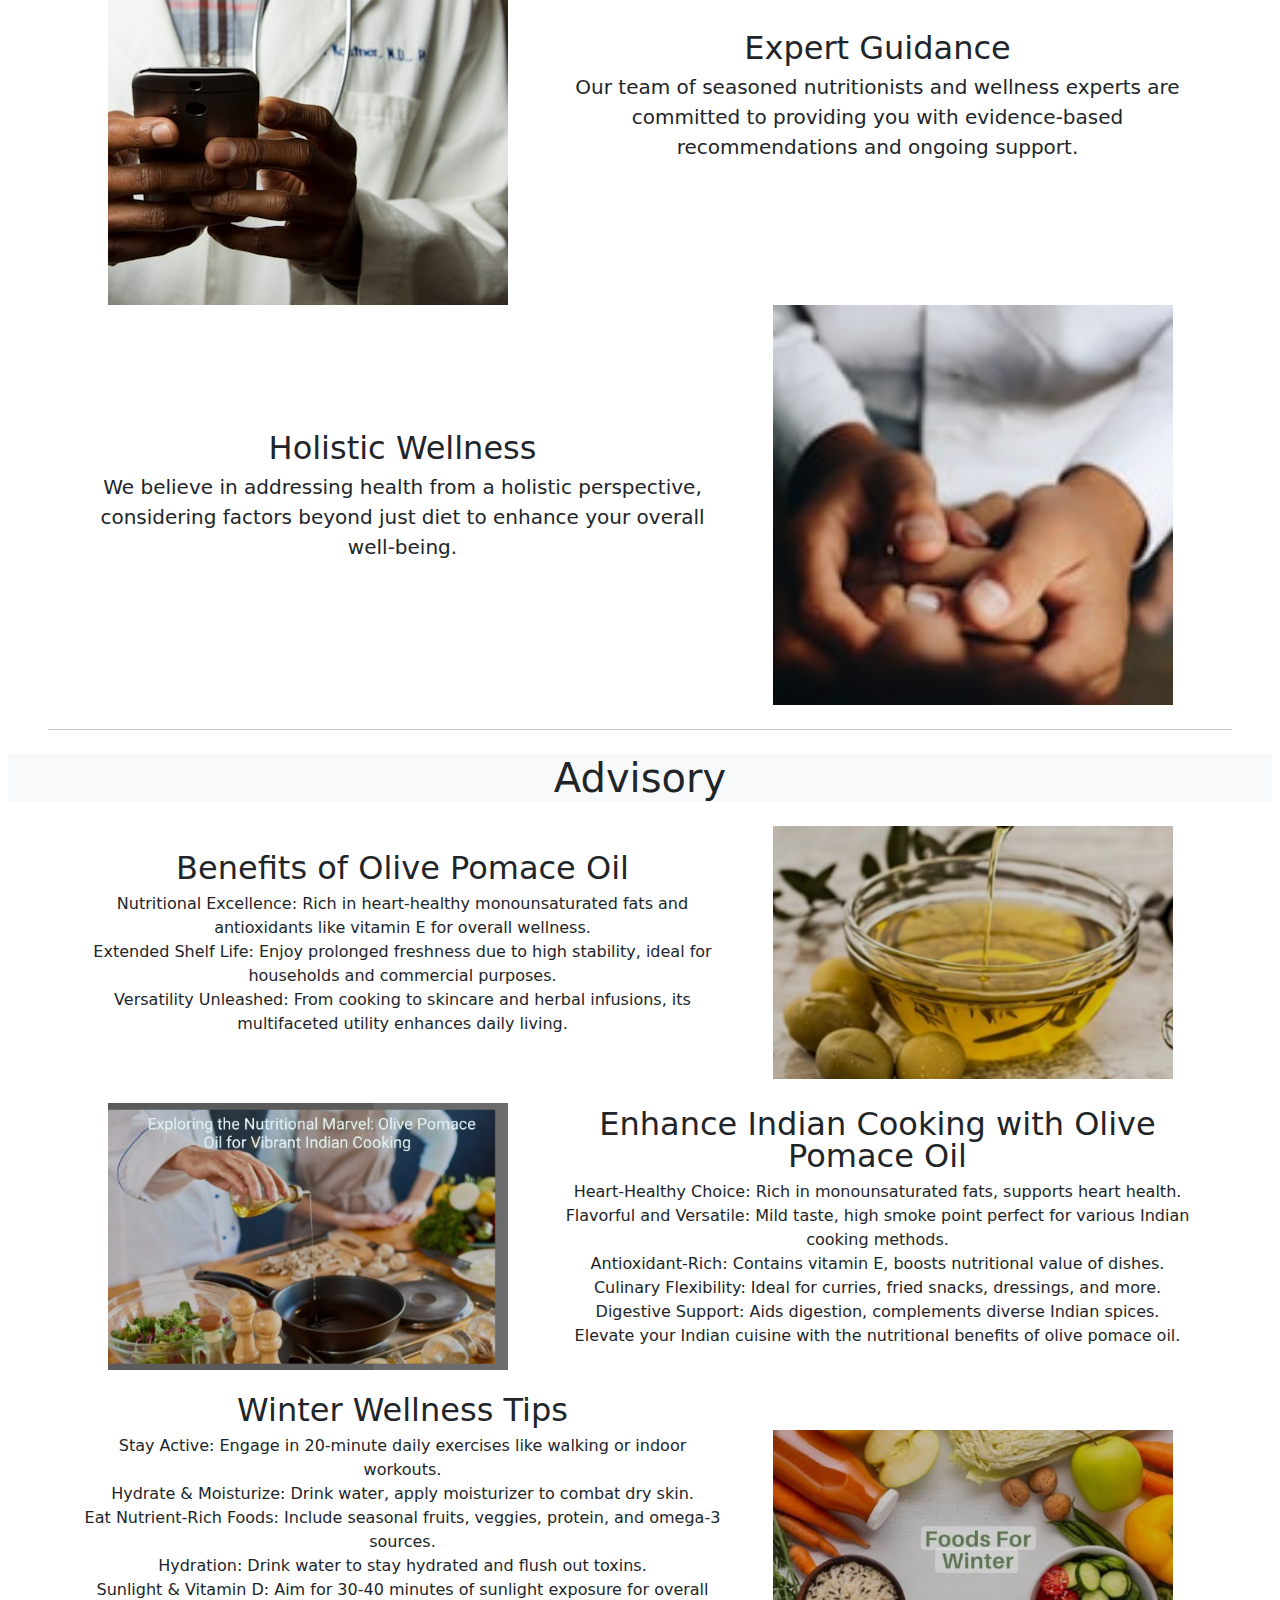
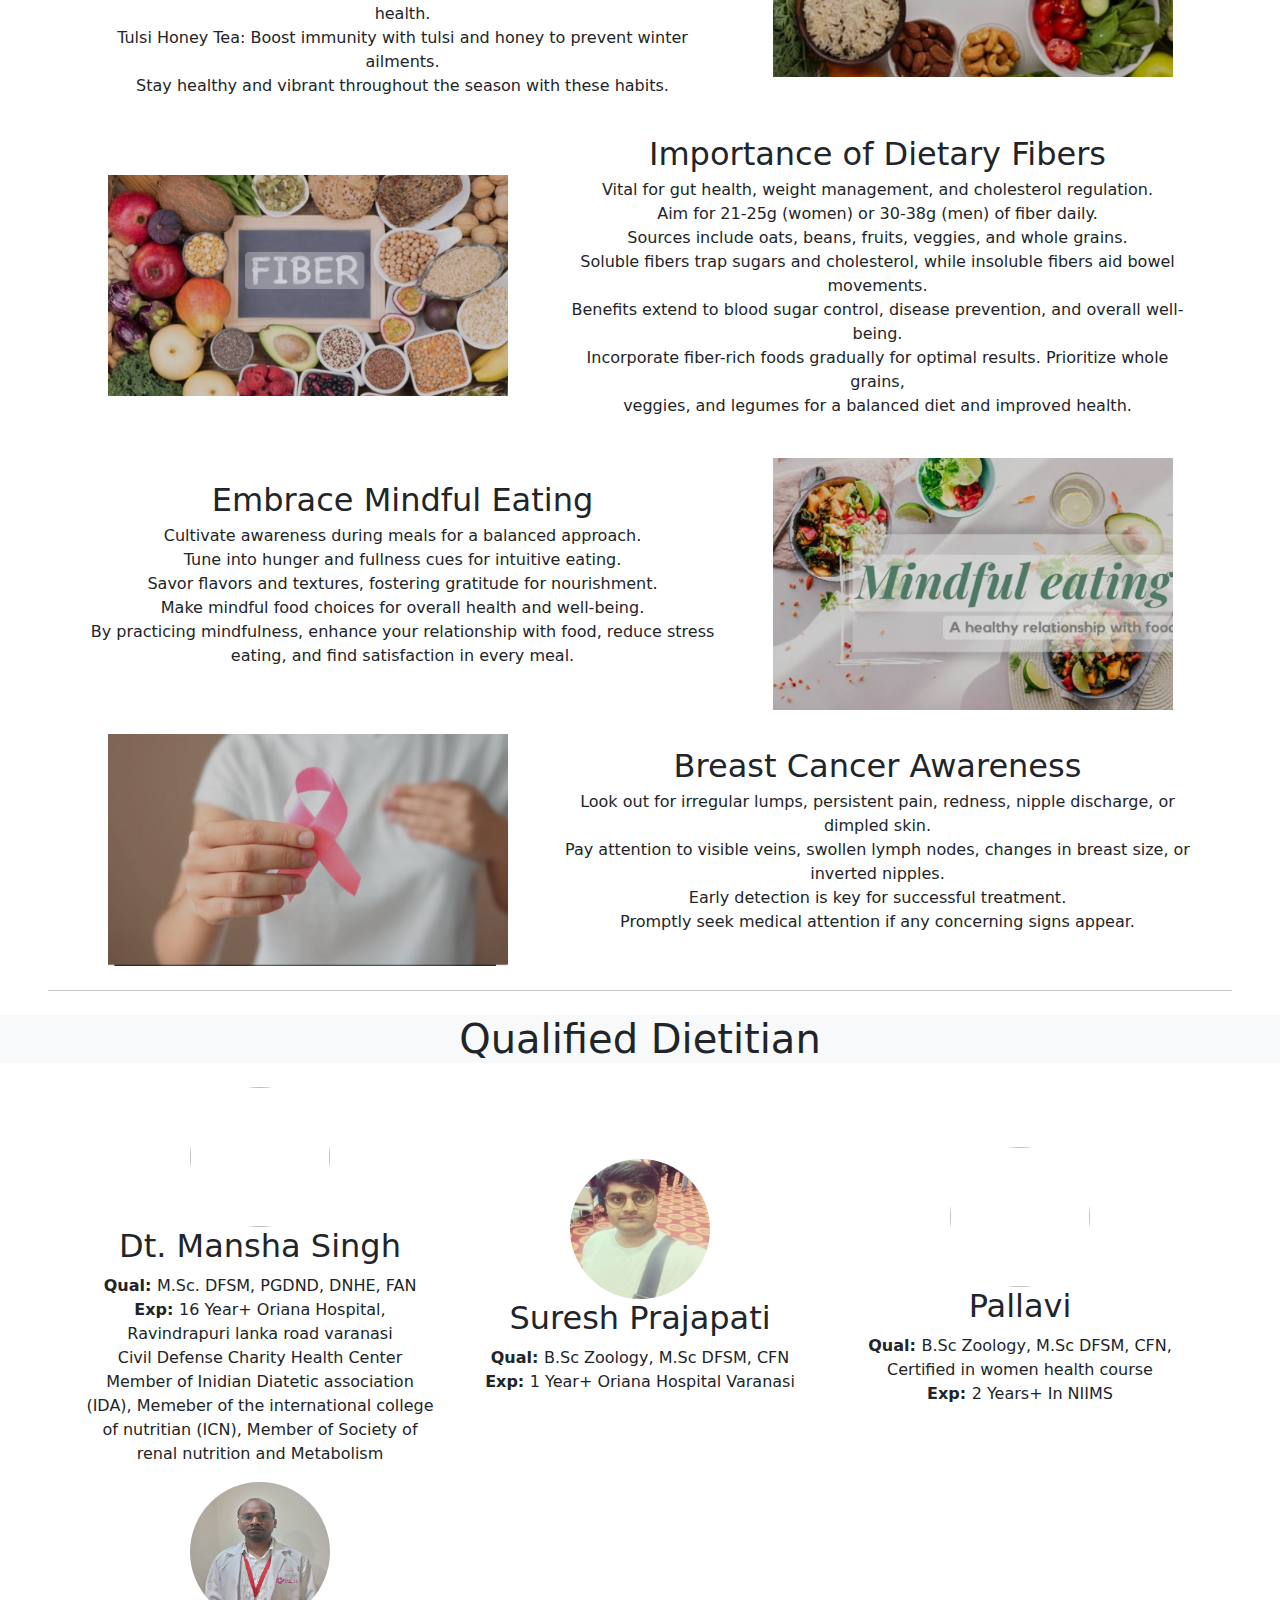
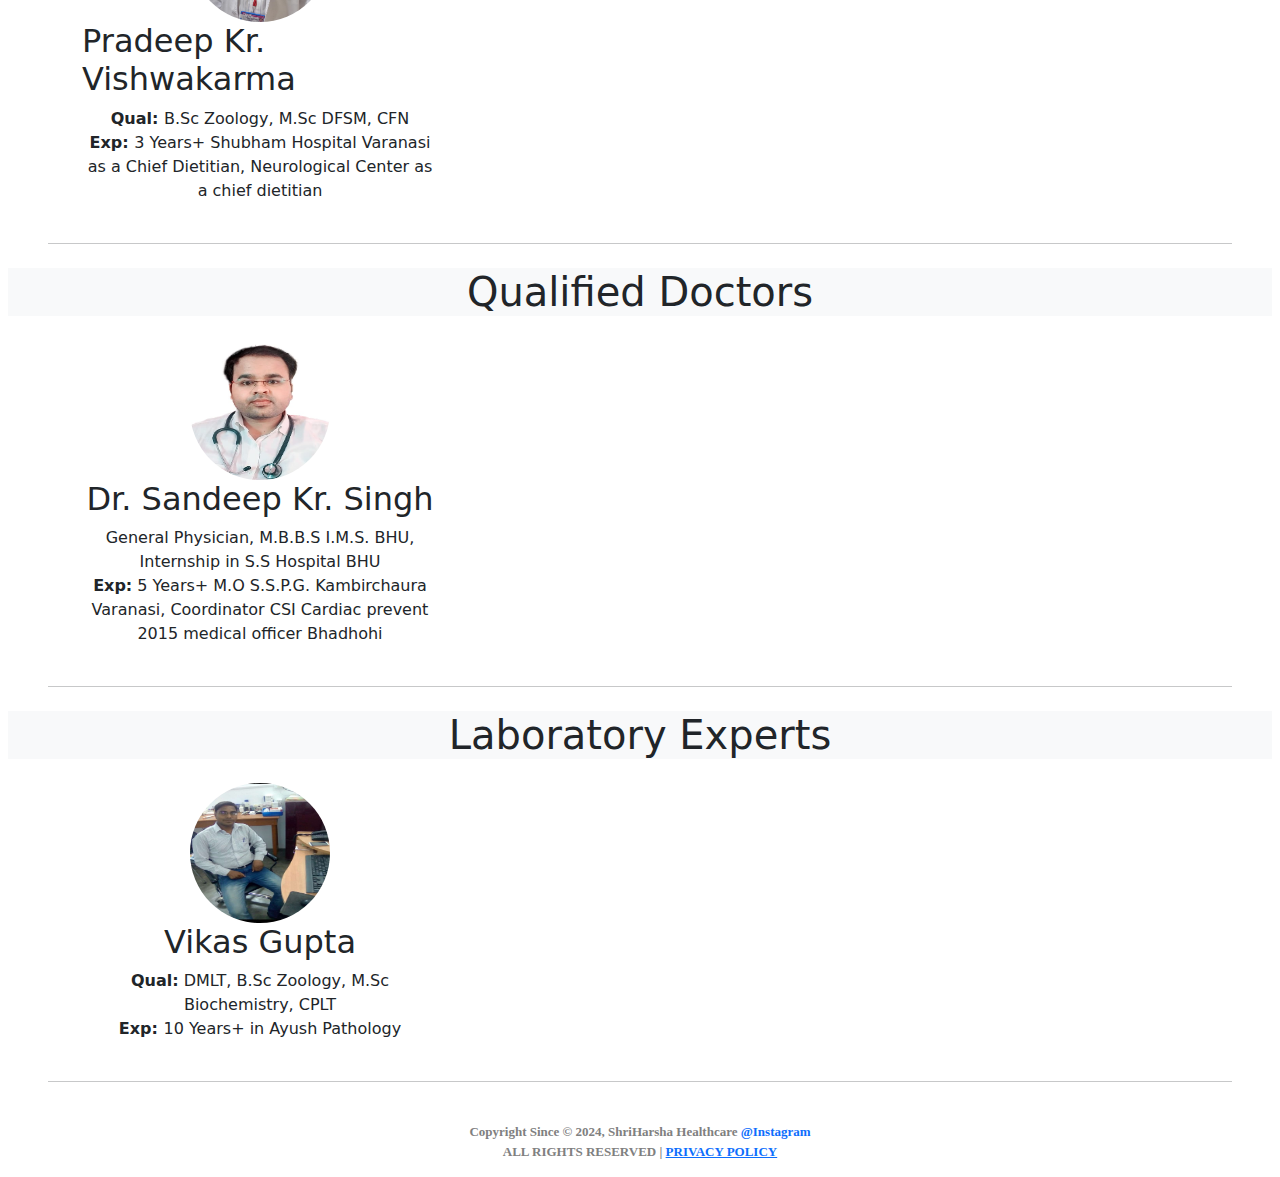
==== commit 55aefd89: "data updated, form banner fixed" ====
--- a/index.html
+++ b/index.html
@@ -500,7 +500,7 @@
                         focusable="false">
                     </img>
                     <h2 class="fw-normal">Pradeep Kr. Vishwakarma</h2>
-                    <p class="text-center"><b>Qual: </b>B.Sc Zoology, M.Sc DFSM <br>
+                    <p class="text-center"><b>Qual: </b>B.Sc Zoology, M.Sc DFSM, CFN <br>
                         <b>Exp: </b>3 Years+ Shubham Hospital Varanasi as a Chief Dietitian, Neurological Center
                         as a chief dietitian
                     </p>
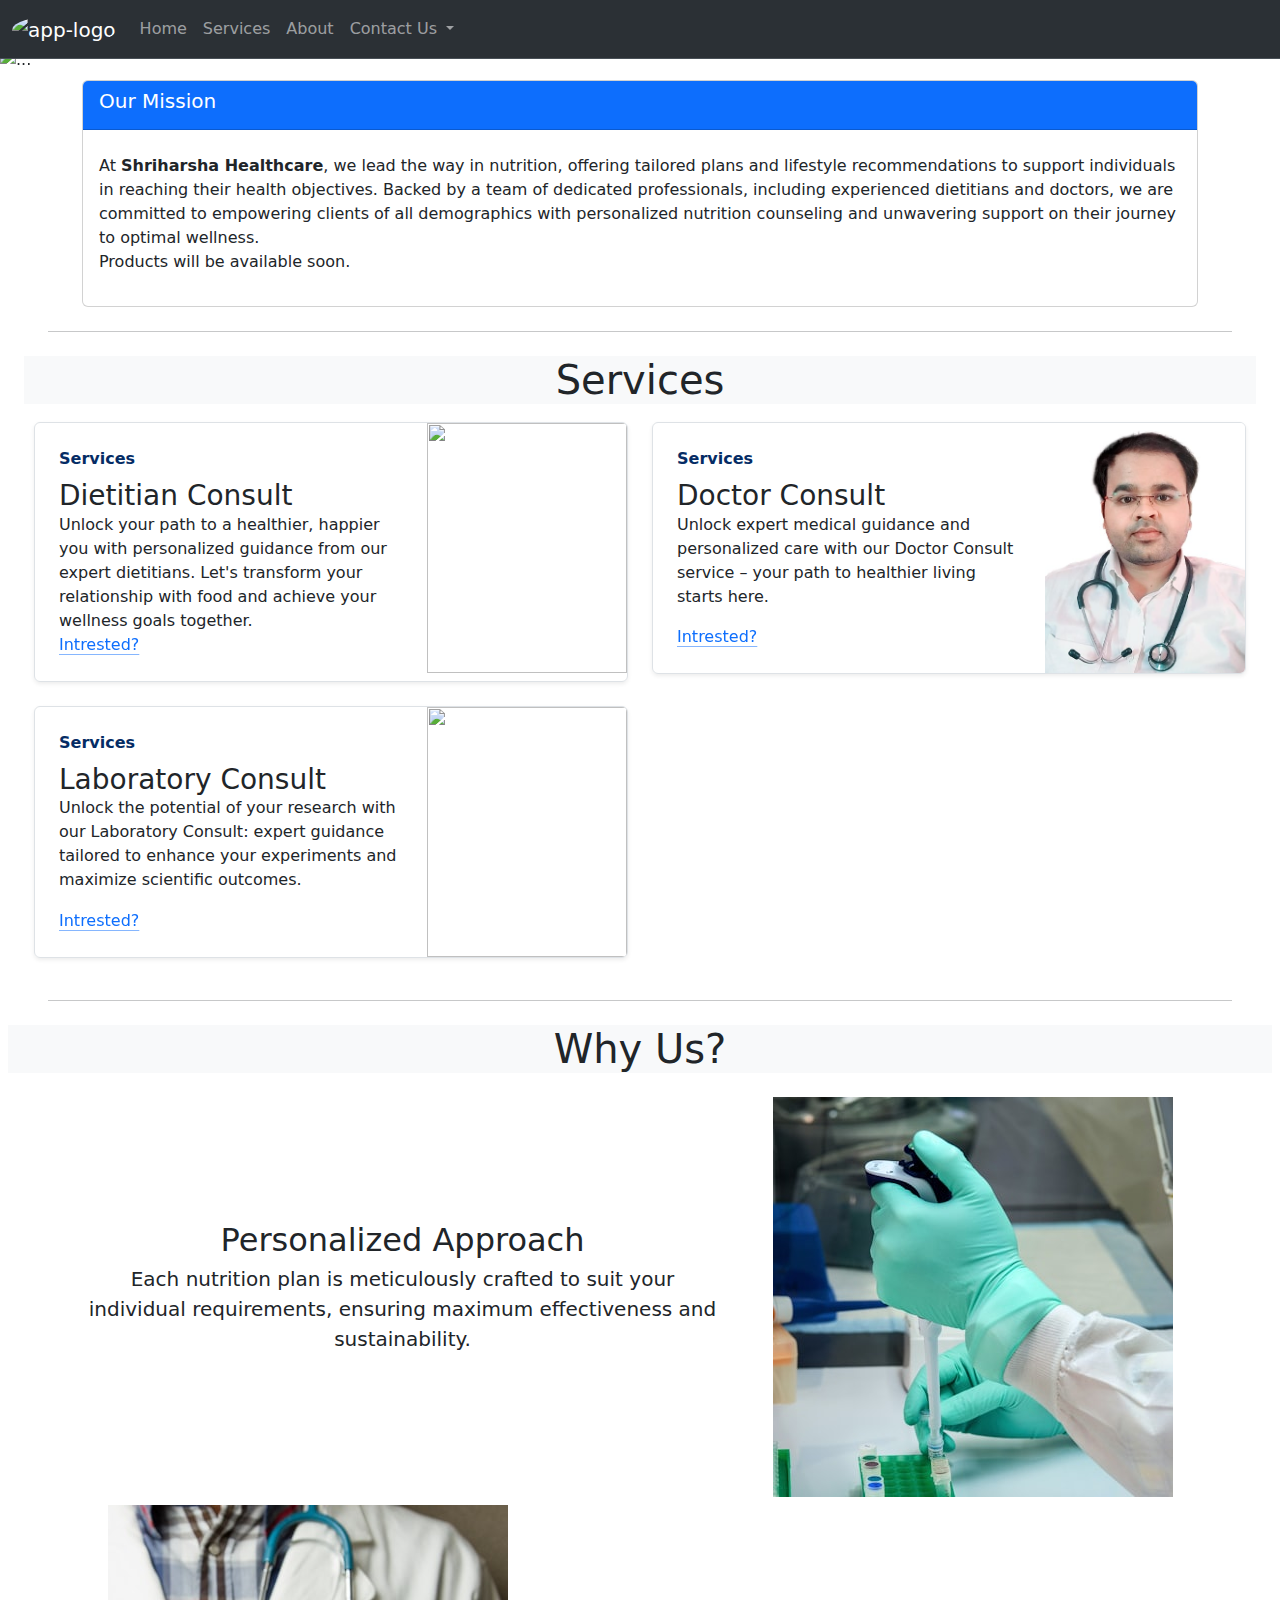
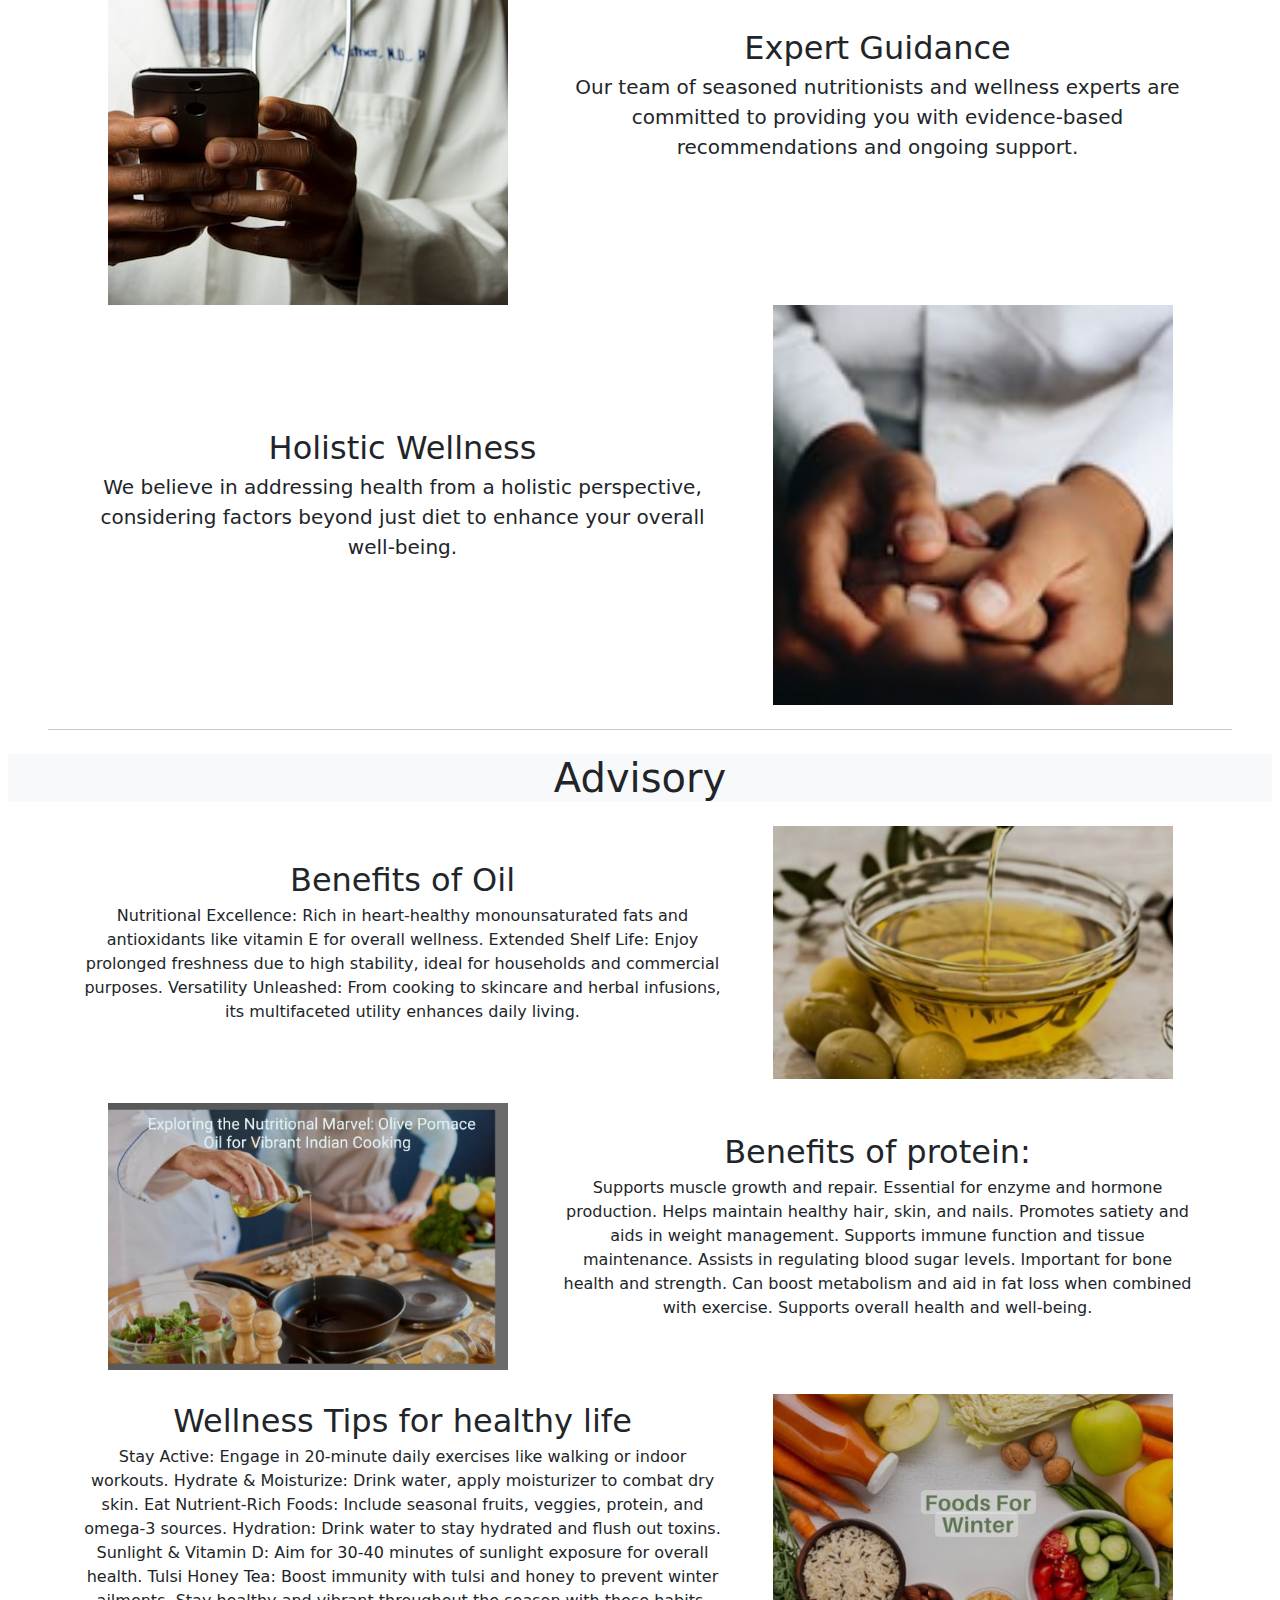
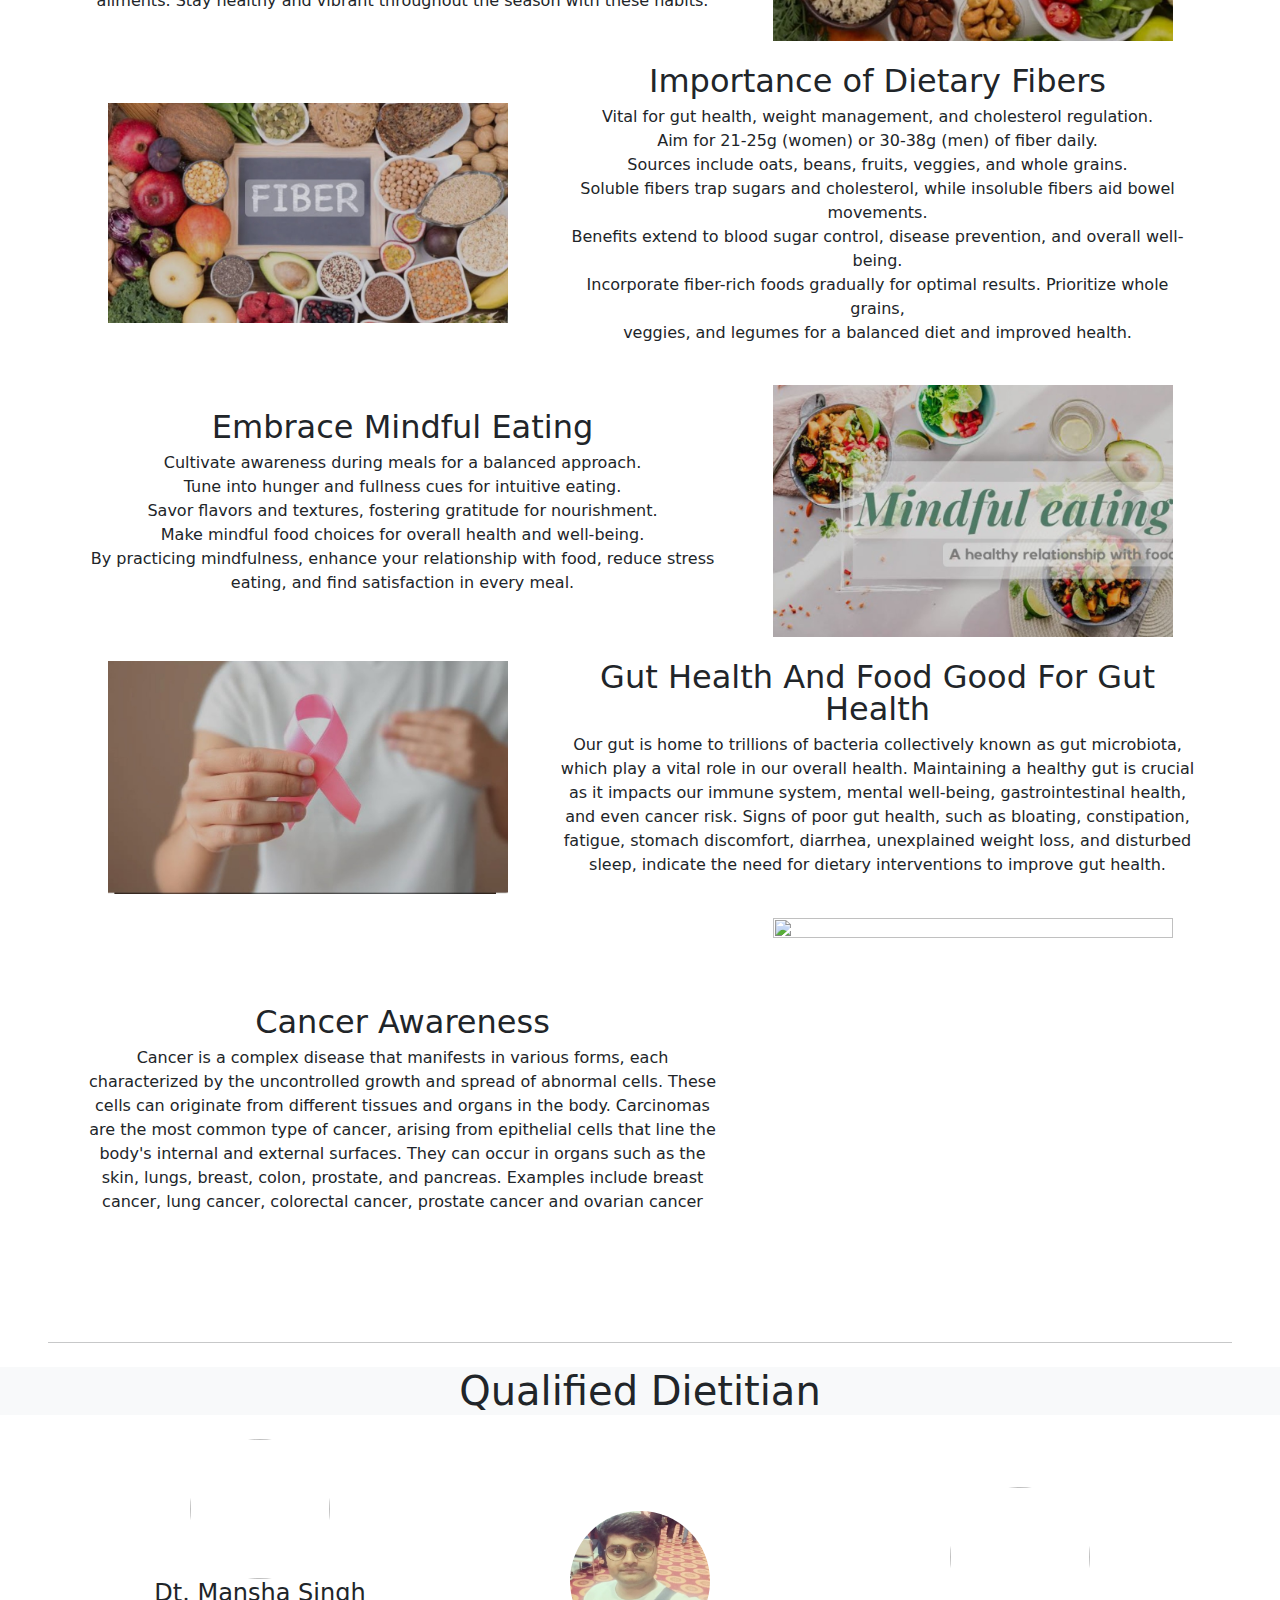
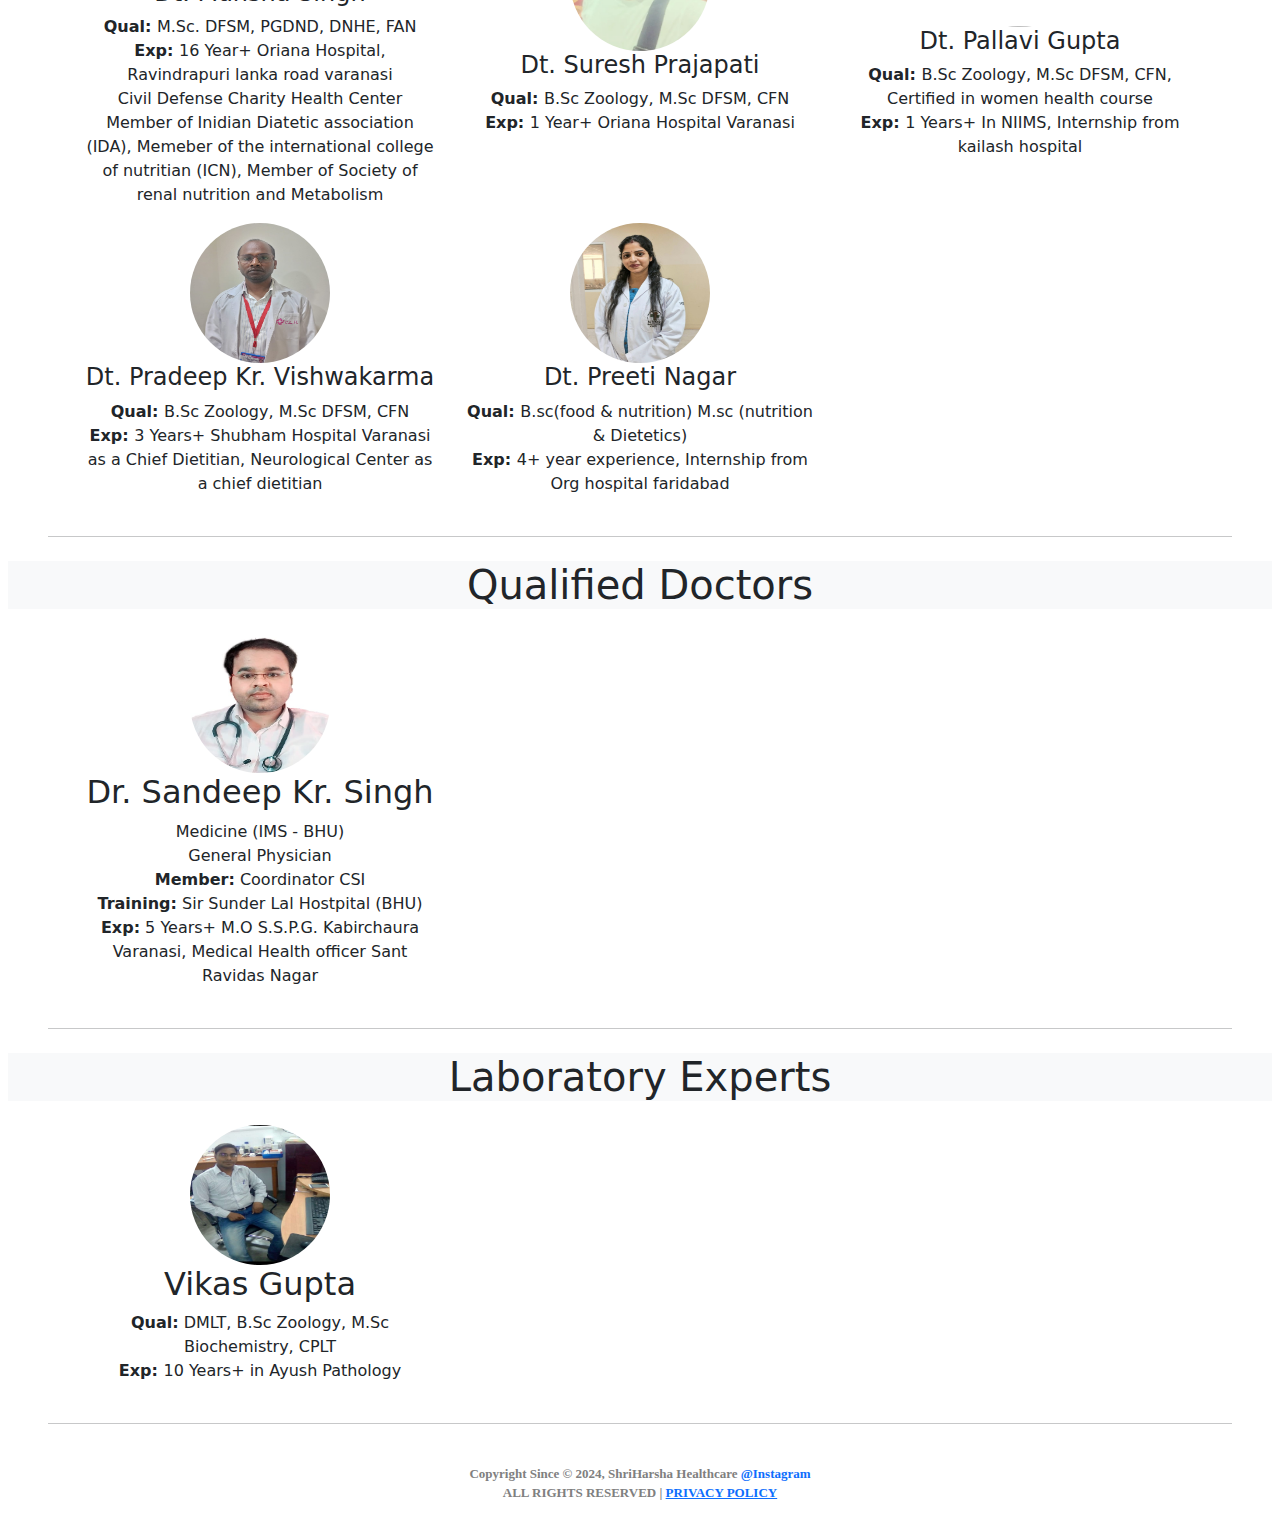
==== commit 7244628c: "Data Modified and Added" ====
--- a/index.html
+++ b/index.html
@@ -149,7 +149,7 @@
                                     dietitians and doctors, we are committed to empowering clients of all demographics
                                     with personalized nutrition counseling and unwavering support on their journey to
                                     optimal wellness.<br>
-                                    Products will be availiable soon.
+                                    Products will be available soon.
                                 </p>
                             </div>
                             <!-- <div class="plan">
@@ -321,16 +321,14 @@
             <div class="container marketing">
                 <div class=" row featurette d-flex justify-content-center align-items-center my-4">
                     <div class="col-md-7">
-                        <h2 class="featurette-heading fw-normal lh-1">Benefits of Olive Pomace Oil
+                        <h2 class="featurette-heading fw-normal lh-1">Benefits of Oil
                             <span class="text-body-secondary"></span>
                         </h2>
                         <p class="lead fs-6">
                             Nutritional Excellence: Rich in heart-healthy monounsaturated fats and
                             antioxidants like vitamin E for overall wellness.
-                            <br>
                             Extended Shelf Life: Enjoy prolonged freshness due to high stability, ideal for households
                             and commercial purposes.
-                            <br>
                             Versatility Unleashed: From cooking to skincare and herbal infusions, its multifaceted
                             utility enhances daily living.
                         </p>
@@ -345,18 +343,20 @@
 
                 <div class="row featurette d-flex justify-content-center align-items-center my-4">
                     <div class="col-md-7 order-md-2">
-                        <h2 class="featurette-heading fw-normal lh-1">Enhance Indian Cooking with Olive Pomace Oil
+                        <h2 class="featurette-heading fw-normal lh-1">Benefits of protein:
 
                             <span class="text-body-secondary"></span>
                         </h2>
                         <p class="lead fs-6">
-                            Heart-Healthy Choice: Rich in monounsaturated fats, supports heart health.<br>
-                            Flavorful and Versatile: Mild taste, high smoke point perfect for various Indian cooking
-                            methods.<br>
-                            Antioxidant-Rich: Contains vitamin E, boosts nutritional value of dishes.<br>
-                            Culinary Flexibility: Ideal for curries, fried snacks, dressings, and more.<br>
-                            Digestive Support: Aids digestion, complements diverse Indian spices.<br>
-                            Elevate your Indian cuisine with the nutritional benefits of olive pomace oil.</p>
+                            Supports muscle growth and repair.
+                            Essential for enzyme and hormone production.
+                            Helps maintain healthy hair, skin, and nails.
+                            Promotes satiety and aids in weight management.
+                            Supports immune function and tissue maintenance.
+                            Assists in regulating blood sugar levels.
+                            Important for bone health and strength.
+                            Can boost metabolism and aid in fat loss when combined with exercise.
+                            Supports overall health and well-being.</p>
                     </div>
                     <div class="col-md-5 order-md-1">
                         <img class="bd-placeholder-img bd-placeholder-img-lg featurette-image img-fluid mx-auto"
@@ -368,17 +368,18 @@
 
                 <div class="row featurette d-flex justify-content-center align-items-center my-4">
                     <div class="col-md-7">
-                        <h2 class="featurette-heading fw-normal lh-1">Winter Wellness Tips
+                        <h2 class="featurette-heading fw-normal lh-1">Wellness Tips for healthy life
                             <span class="text-body-secondary"></span>
                         </h2>
                         <p class="lead fs-6">
-                            Stay Active: Engage in 20-minute daily exercises like walking or indoor workouts.<br>
-                            Hydrate & Moisturize: Drink water, apply moisturizer to combat dry skin.<br>
-                            Eat Nutrient-Rich Foods: Include seasonal fruits, veggies, protein, and omega-3 sources.<br>
-                            Hydration: Drink water to stay hydrated and flush out toxins.<br>
-                            Sunlight & Vitamin D: Aim for 30-40 minutes of sunlight exposure for overall health.<br>
-                            Tulsi Honey Tea: Boost immunity with tulsi and honey to prevent winter ailments.<br>
-                            Stay healthy and vibrant throughout the season with these habits.</p>
+                            Stay Active: Engage in 20-minute daily exercises like walking or indoor workouts.
+                            Hydrate & Moisturize: Drink water, apply moisturizer to combat dry skin.
+                            Eat Nutrient-Rich Foods: Include seasonal fruits, veggies, protein, and omega-3 sources.
+                            Hydration: Drink water to stay hydrated and flush out toxins.
+                            Sunlight & Vitamin D: Aim for 30-40 minutes of sunlight exposure for overall health.
+                            Tulsi Honey Tea: Boost immunity with tulsi and honey to prevent winter ailments.
+                            Stay healthy and vibrant throughout the season with these habits.
+                        </p>
                     </div>
                     <div class="col-md-5">
                         <img class="bd-placeholder-img bd-placeholder-img-lg featurette-image img-fluid mx-auto"
@@ -435,21 +436,44 @@
 
                 <div class="row featurette d-flex justify-content-center align-items-center my-4">
                     <div class="col-md-7 order-md-2">
-                        <h2 class="featurette-heading fw-normal lh-1">Breast Cancer Awareness
+                        <h2 class="featurette-heading fw-normal lh-1">Gut Health And Food Good For Gut Health
                             <span class="text-body-secondary"></span>
                         </h2>
                         <p class="lead fs-6">
-                            Look out for irregular lumps, persistent pain, redness, nipple discharge, or dimpled
-                            skin.<br>
-                            Pay attention to visible veins, swollen lymph nodes, changes in breast size, or inverted
-                            nipples.<br>
-                            Early detection is key for successful treatment.<br>
-                            Promptly seek medical attention if any concerning signs appear.<br>
+                            Our gut is home to trillions of bacteria collectively known as gut microbiota, which play a
+                            vital role in our overall health. Maintaining a healthy gut is crucial as it impacts our
+                            immune system, mental well-being, gastrointestinal health, and even cancer risk.
+                            Signs of poor gut health, such as bloating, constipation, fatigue, stomach discomfort,
+                            diarrhea, unexplained weight loss, and disturbed sleep, indicate the need for dietary
+                            interventions to improve gut health.
                         </p>
                     </div>
                     <div class="col-md-5 order-md-1">
                         <img class="bd-placeholder-img bd-placeholder-img-lg featurette-image img-fluid mx-auto"
                             width="400" height="400" src="src/advisory-6.jpg" preserveAspectRatio="xMidYMid slice"
+                            focusable="false">
+                        </img>
+                    </div>
+                </div>
+
+                <div class="row featurette d-flex justify-content-center align-items-center my-4">
+                    <div class="col-md-7 order-md-1">
+                        <h2 class="featurette-heading fw-normal lh-1">Cancer Awareness
+                            <span class="text-body-secondary"></span>
+                        </h2>
+                        <p class="lead fs-6">
+                            Cancer is a complex disease that manifests in various forms, each characterized by the
+                            uncontrolled growth and spread of abnormal cells. These cells can originate from different
+                            tissues and organs in the body.
+                            Carcinomas are the most common type of cancer, arising from epithelial cells that line the
+                            body's internal and external surfaces. They can occur in organs such as the skin, lungs,
+                            breast, colon, prostate, and pancreas. Examples include breast cancer, lung cancer,
+                            colorectal cancer, prostate cancer and ovarian cancer
+                        </p>
+                    </div>
+                    <div class="col-md-5 order-md-2">
+                        <img class="bd-placeholder-img bd-placeholder-img-lg featurette-image img-fluid mx-auto"
+                            width="400" height="400" src="src/advisory-7.jpg" preserveAspectRatio="xMidYMid slice"
                             focusable="false">
                         </img>
                     </div>
@@ -467,7 +491,7 @@
                     <img class="bd-placeholder-img rounded-circle" src="src/dietitian-0.jpg" width="140" height="140"
                         focusable="false">
                     </img>
-                    <h2 class="fw-normal">Dt. Mansha Singh</h2>
+                    <h2 class="fw-normal fs-4">Dt. Mansha Singh</h2>
                     <p class="text-center"><b>Qual: </b>M.Sc. DFSM, PGDND, DNHE, FAN<br>
                         <b>Exp: </b>16 Year+ Oriana Hospital, Ravindrapuri lanka road varanasi <br>
                         Civil Defense Charity Health Center <br>
@@ -480,7 +504,7 @@
                     <img class="bd-placeholder-img rounded-circle" src="src/dietitian-1.jpg" width="140" height="140"
                         focusable="false">
                     </img>
-                    <h2 class="fw-normal">Suresh Prajapati</h2>
+                    <h2 class="fw-normal fs-4">Dt. Suresh Prajapati</h2>
                     <p class="text-center"><b>Qual: </b>B.Sc Zoology, M.Sc DFSM, CFN <br>
                         <b>Exp: </b>1 Year+ Oriana Hospital Varanasi
                     </p>
@@ -489,20 +513,29 @@
                     <img class="bd-placeholder-img rounded-circle" src="src/dietitian-3.jpg" width="140" height="140"
                         focusable="false">
                     </img>
-                    <h2 class="fw-normal">Pallavi</h2>
+                    <h2 class="fw-normal fs-4">Dt. Pallavi Gupta</h2>
                     <p class="text-center"><b>Qual: </b>B.Sc Zoology, M.Sc DFSM, CFN,<br>Certified in women health
                         course<br>
-                        <b>Exp: </b>2 Years+ In NIIMS
+                        <b>Exp: </b>1 Years+ In NIIMS, Internship from kailash hospital
                     </p>
                 </div>
                 <div class="col-lg-4 d-flex flex-column align-items-center justify-content-center generalPadding">
                     <img class="bd-placeholder-img rounded-circle" src="src/dietitian-2.jpg" width="140" height="140"
                         focusable="false">
                     </img>
-                    <h2 class="fw-normal">Pradeep Kr. Vishwakarma</h2>
+                    <h2 class="fw-normal fs-4">Dt. Pradeep Kr. Vishwakarma</h2>
                     <p class="text-center"><b>Qual: </b>B.Sc Zoology, M.Sc DFSM, CFN <br>
                         <b>Exp: </b>3 Years+ Shubham Hospital Varanasi as a Chief Dietitian, Neurological Center
                         as a chief dietitian
+                    </p>
+                </div>
+                <div class="col-lg-4 d-flex flex-column align-items-center justify-content-center generalPadding">
+                    <img class="bd-placeholder-img rounded-circle" src="src/dietitian-4.jpeg" width="140" height="140"
+                        focusable="false">
+                    </img>
+                    <h2 class="fw-normal fs-4">Dt. Preeti Nagar</h2>
+                    <p class="text-center"><b>Qual: </b>B.sc(food & nutrition) M.sc (nutrition & Dietetics)<br>
+                        <b>Exp: </b>4+ year experience, Internship from Org hospital faridabad
                     </p>
                 </div>
             </div>
@@ -521,10 +554,13 @@
                             focusable="false">
                         </img>
                         <h2 class="fw-normal">Dr. Sandeep Kr. Singh</h2>
-                        <p class="text-center">General Physician,
-                            M.B.B.S I.M.S. BHU, Internship in S.S Hospital BHU<br>
-                            <b>Exp:</b> 5 Years+ M.O S.S.P.G. Kambirchaura Varanasi, Coordinator CSI Cardiac prevent
-                            2015 medical officer Bhadhohi
+                        <p class="text-center">
+                            Medicine (IMS - BHU)<br>
+                            General Physician<br>
+                            <b>Member:</b> Coordinator CSI<br>
+                            <b>Training:</b> Sir Sunder Lal Hostpital (BHU)<br>
+                            <b>Exp:</b> 5 Years+ M.O S.S.P.G. Kabirchaura Varanasi, Medical Health officer Sant Ravidas
+                            Nagar
                         </p>
                     </div>
                     <!-- <div class="col-lg-4 d-flex flex-column align-items-center justify-content-center generalPadding">
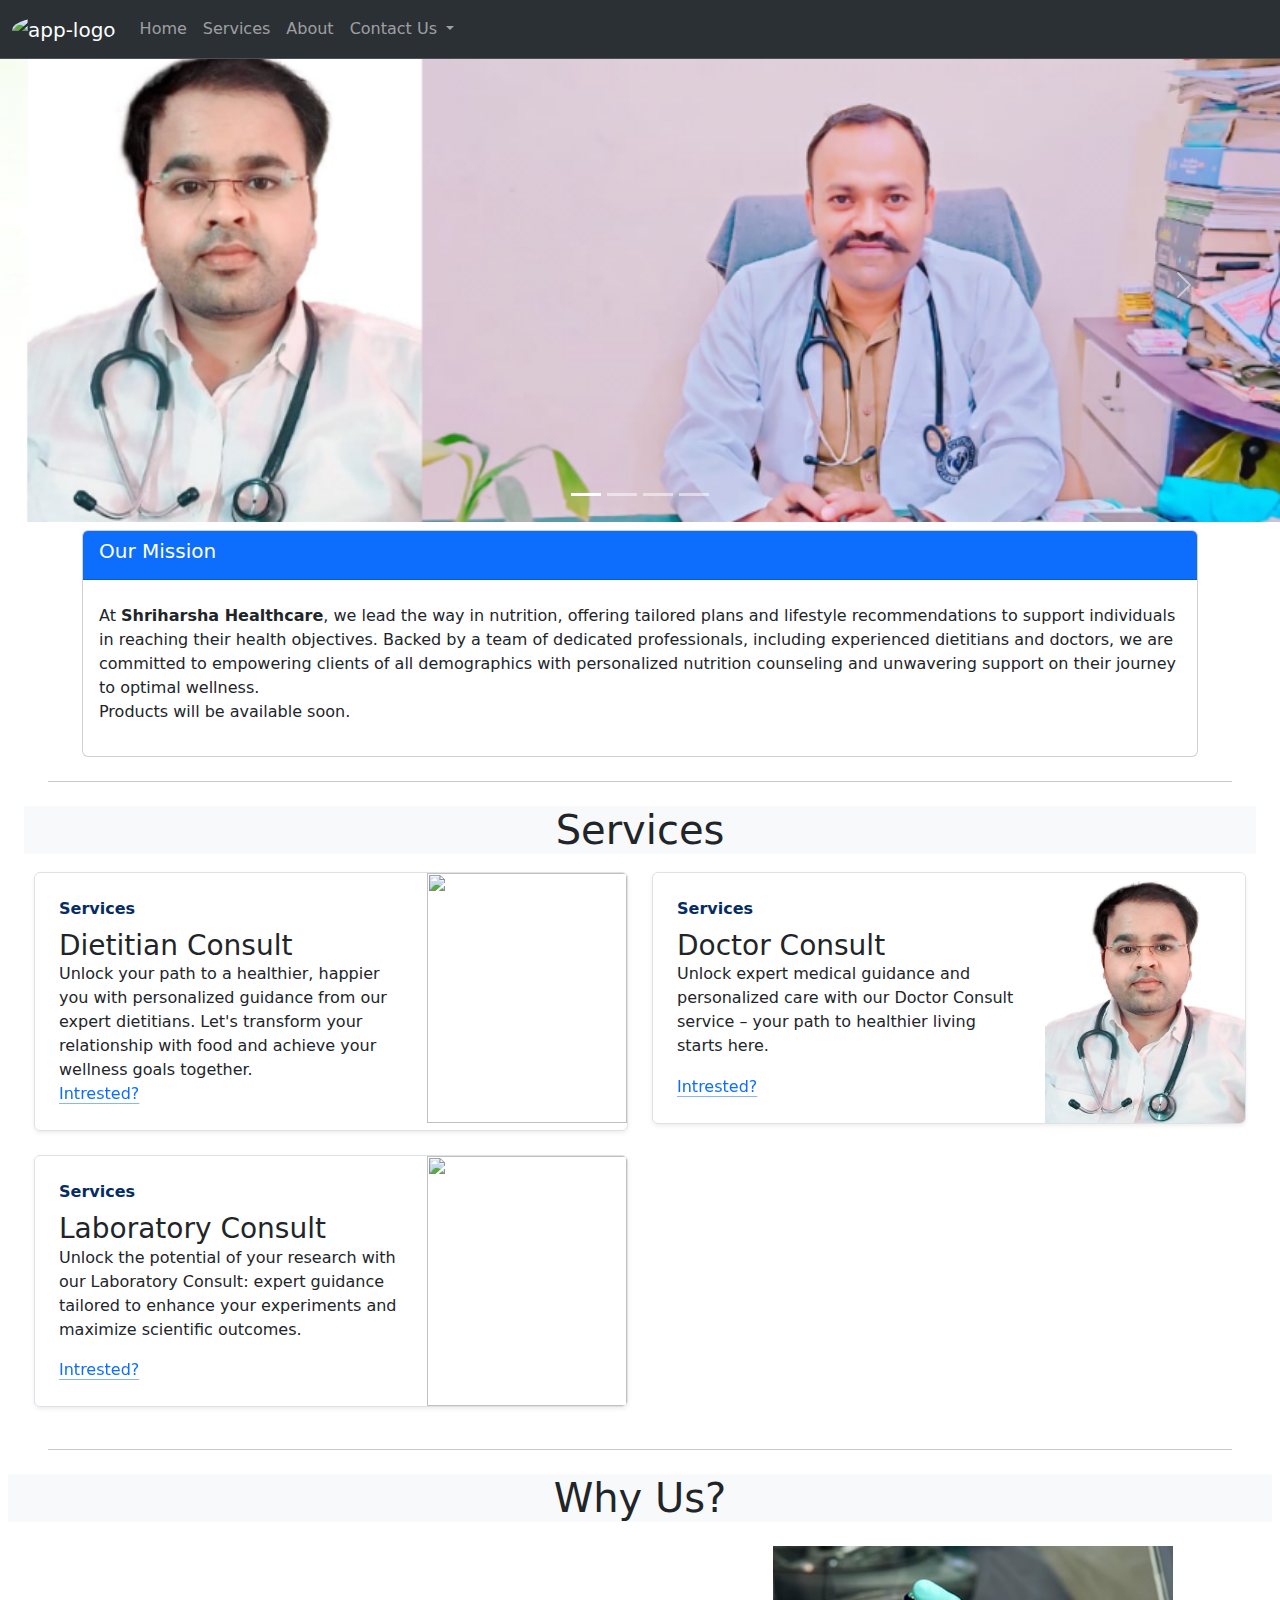
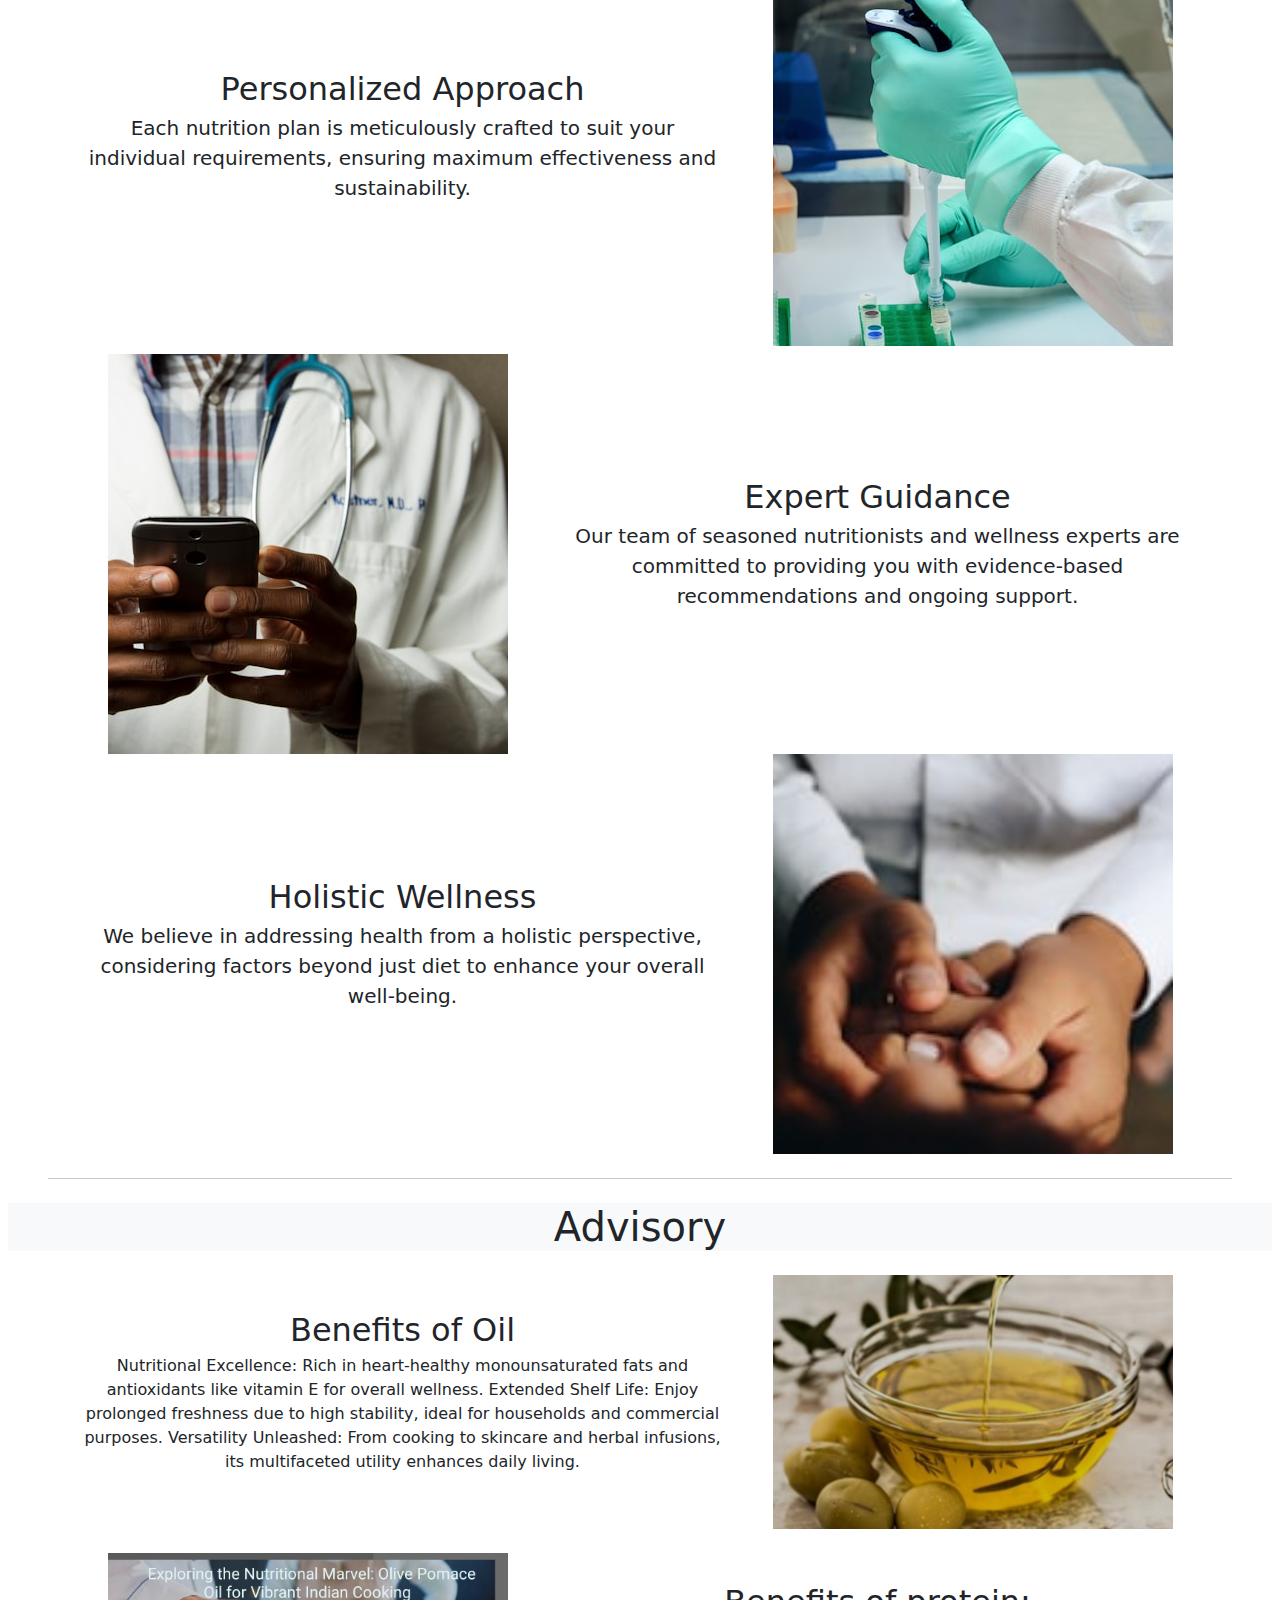
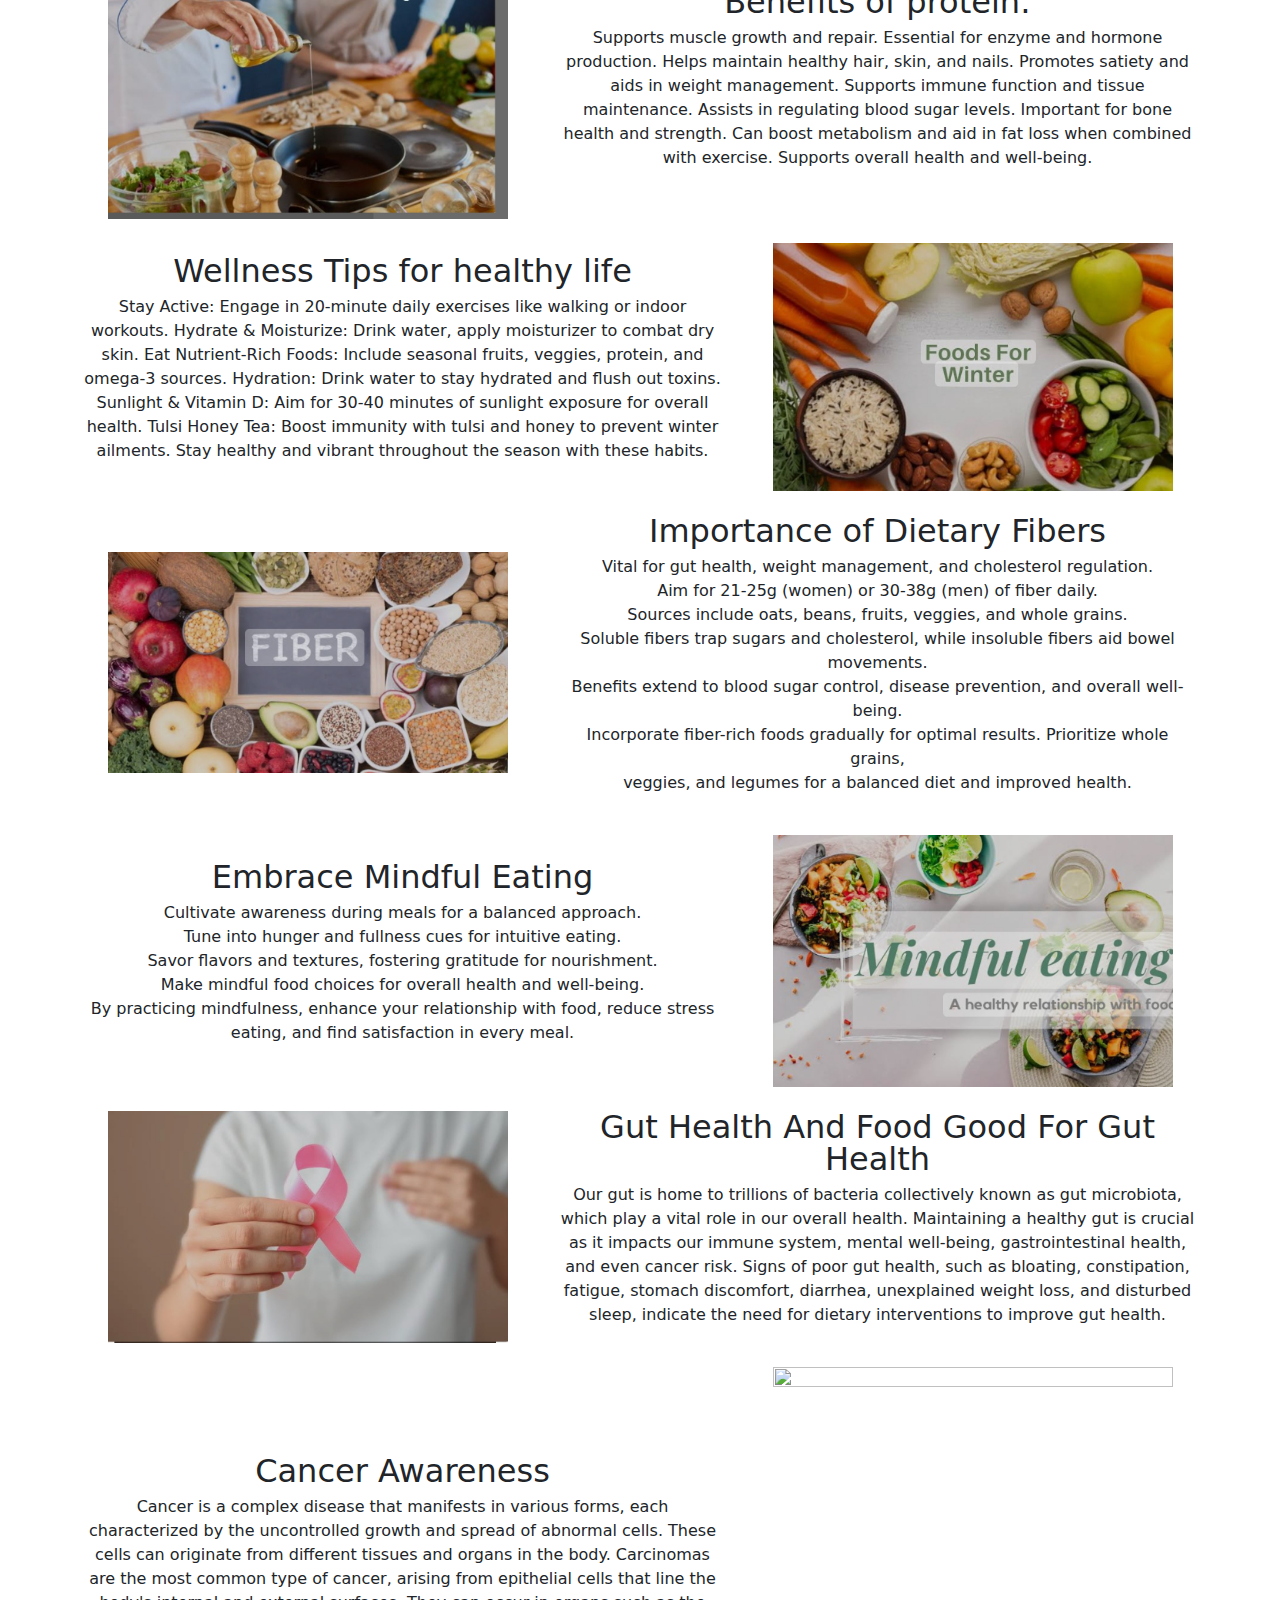
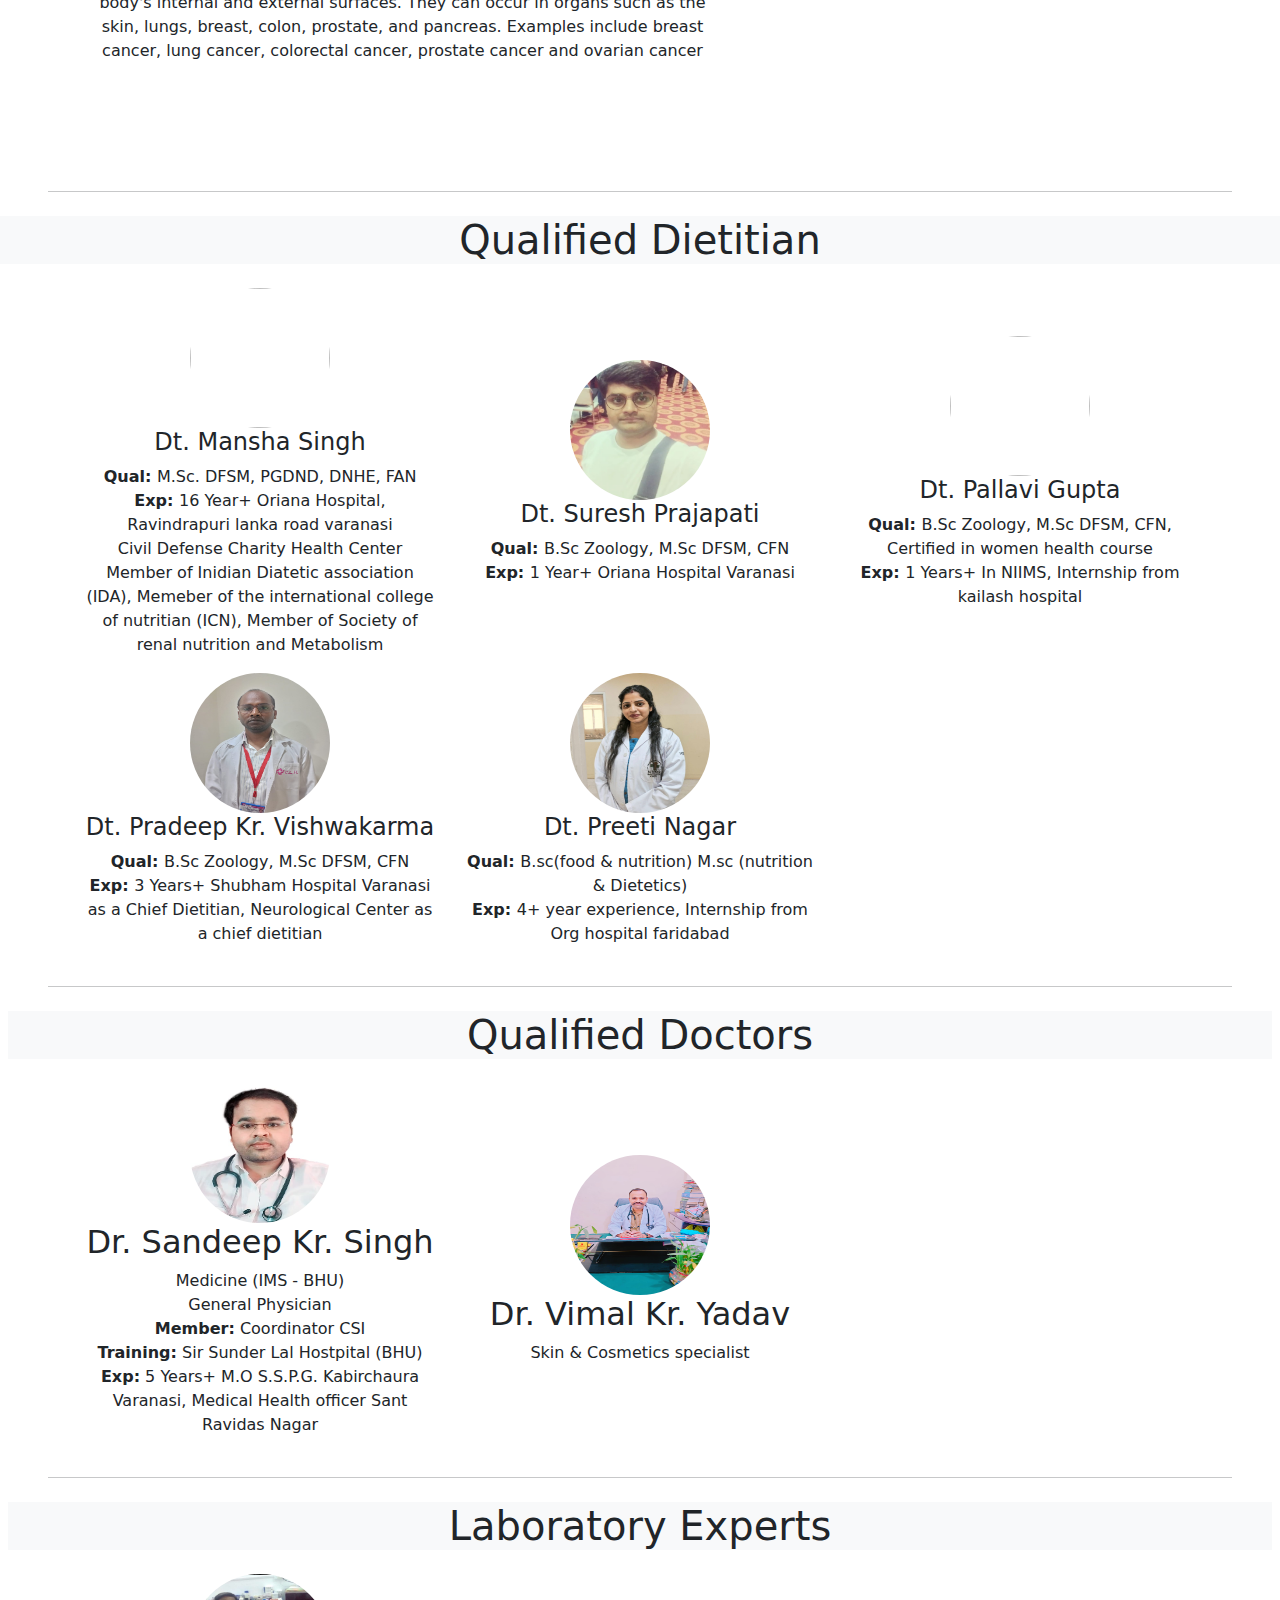
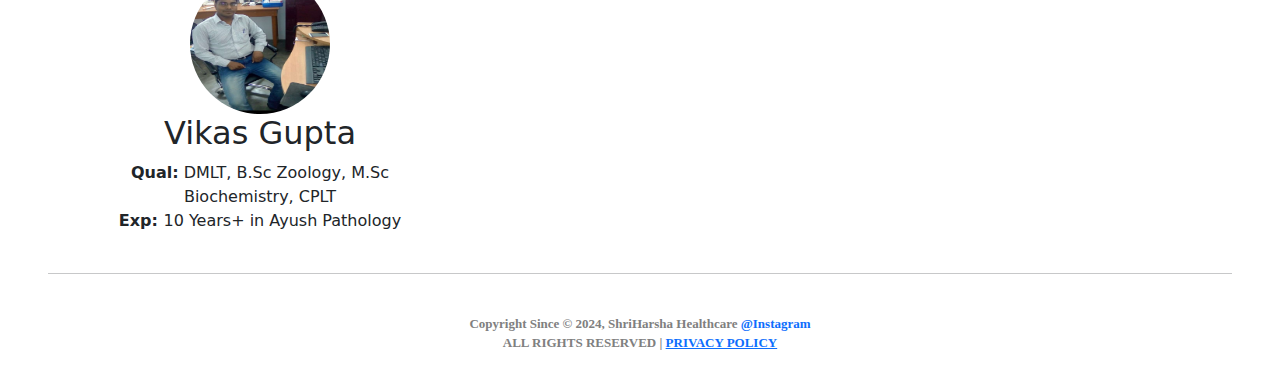
==== commit 96fad485: "form updated, carousel updated" ====
--- a/index.html
+++ b/index.html
@@ -563,24 +563,15 @@
                             Nagar
                         </p>
                     </div>
-                    <!-- <div class="col-lg-4 d-flex flex-column align-items-center justify-content-center generalPadding">
+                    <div class="col-lg-4 d-flex flex-column align-items-center justify-content-center generalPadding">
                         <img class="bd-placeholder-img rounded-circle" src="src/doctor-2.jpg" width="140" height="140"
                             focusable="false">
                         </img>
-                        <h2 class="fw-normal">Heading</h2>
-                        <p class="text-center">Lorem ipsum dolor sit amet consectetur, adipisicing elit. Quisquam,
-                            corporis non pariatur quam doloribus omnis inventore magni odit autem quaerat ducimus
-                            cupiditate, repellendus error corrupti velit saepe eligendi et deserunt?</p>
-                    </div> -->
-                    <!-- <div class="col-lg-4 d-flex flex-column align-items-center justify-content-center generalPadding">
-                        <img class="bd-placeholder-img rounded-circle" src="src/doctor-3.jpg" width="140" height="140"
-                            focusable="false">
-                        </img>
-                        <h2 class="fw-normal">Heading</h2>
-                        <p class="text-center">Lorem ipsum dolor sit amet consectetur adipisicing elit. Hic ullam nobis
-                            aspernatur deserunt laboriosam fuga alias molestias placeat accusamus officia excepturi nisi
-                            qui aut, blanditiis itaque beatae sed. Rem, fugiat!</p>
-                    </div> -->
+                        <h2 class="fw-normal">Dr. Vimal Kr. Yadav</h2>
+                        <p class="text-center">
+                            Skin & Cosmetics specialist
+                        </p>
+                    </div>
                 </div>
 
             </div>
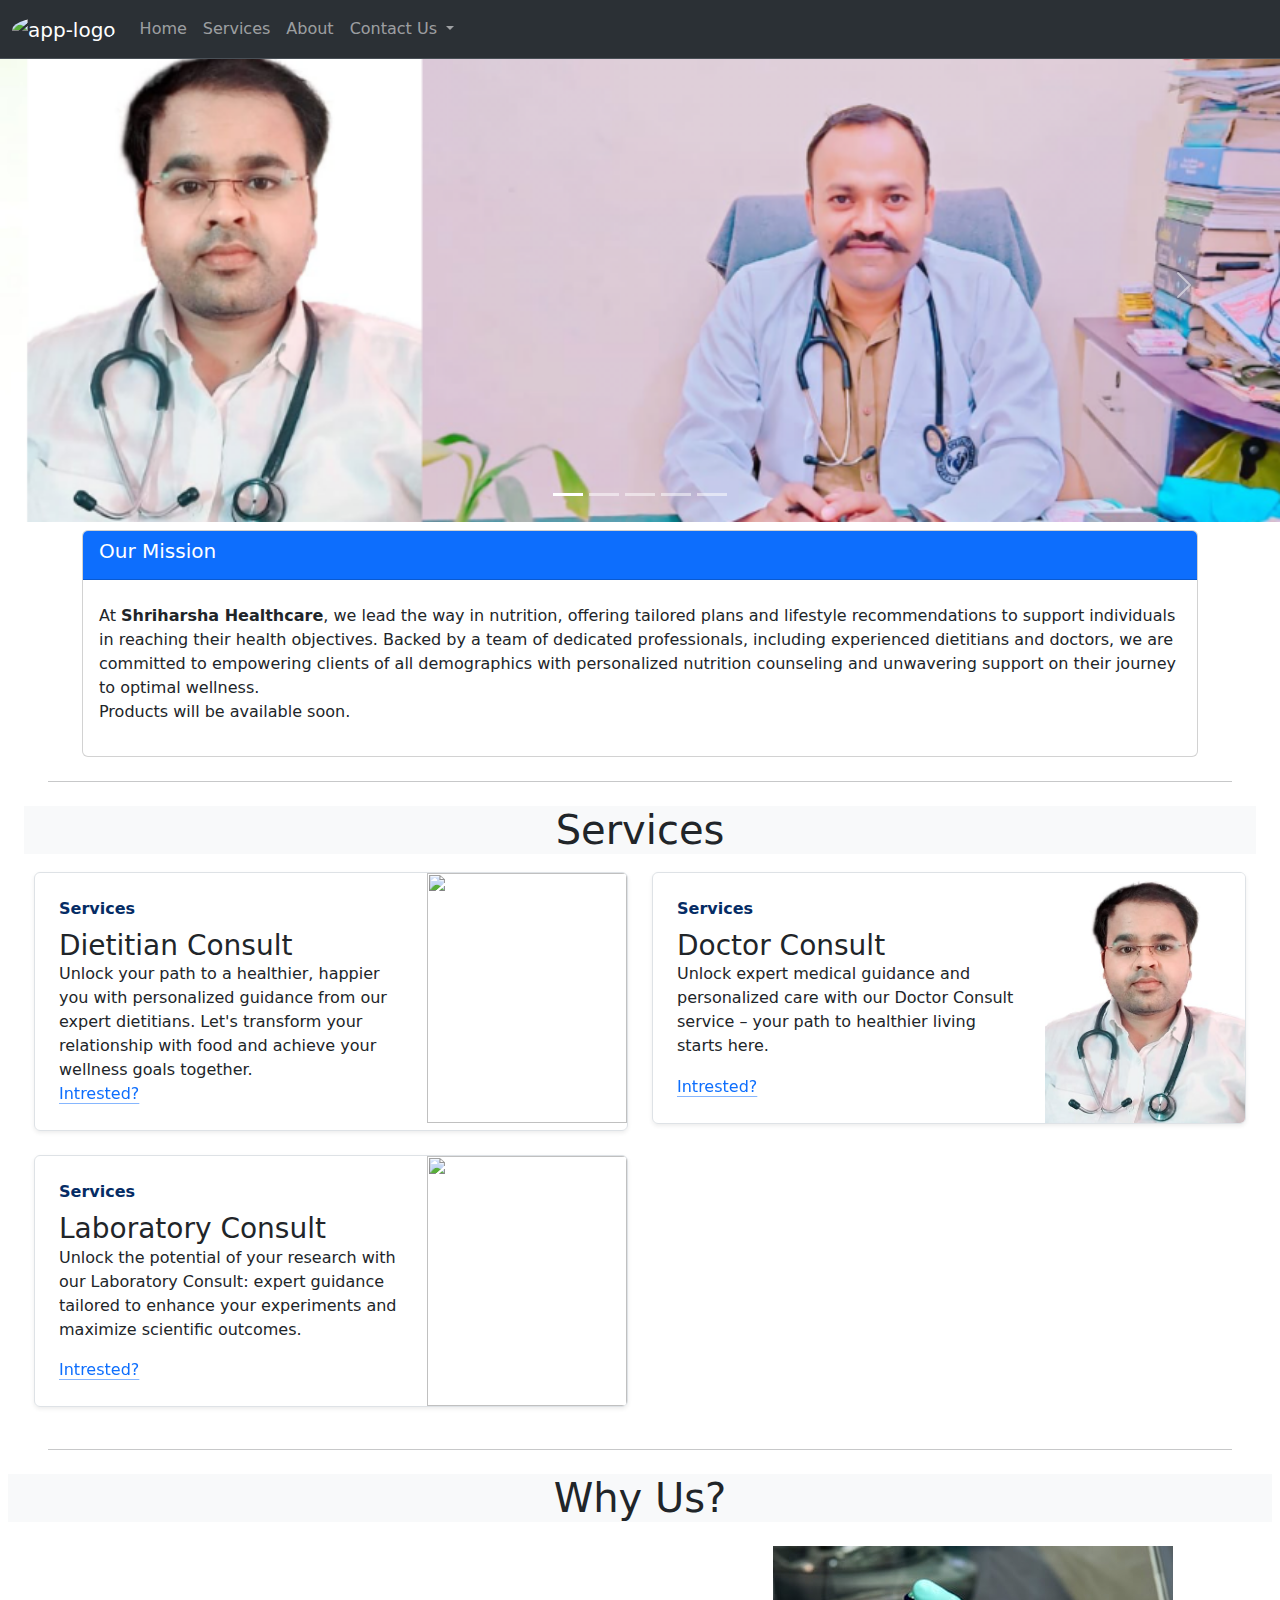
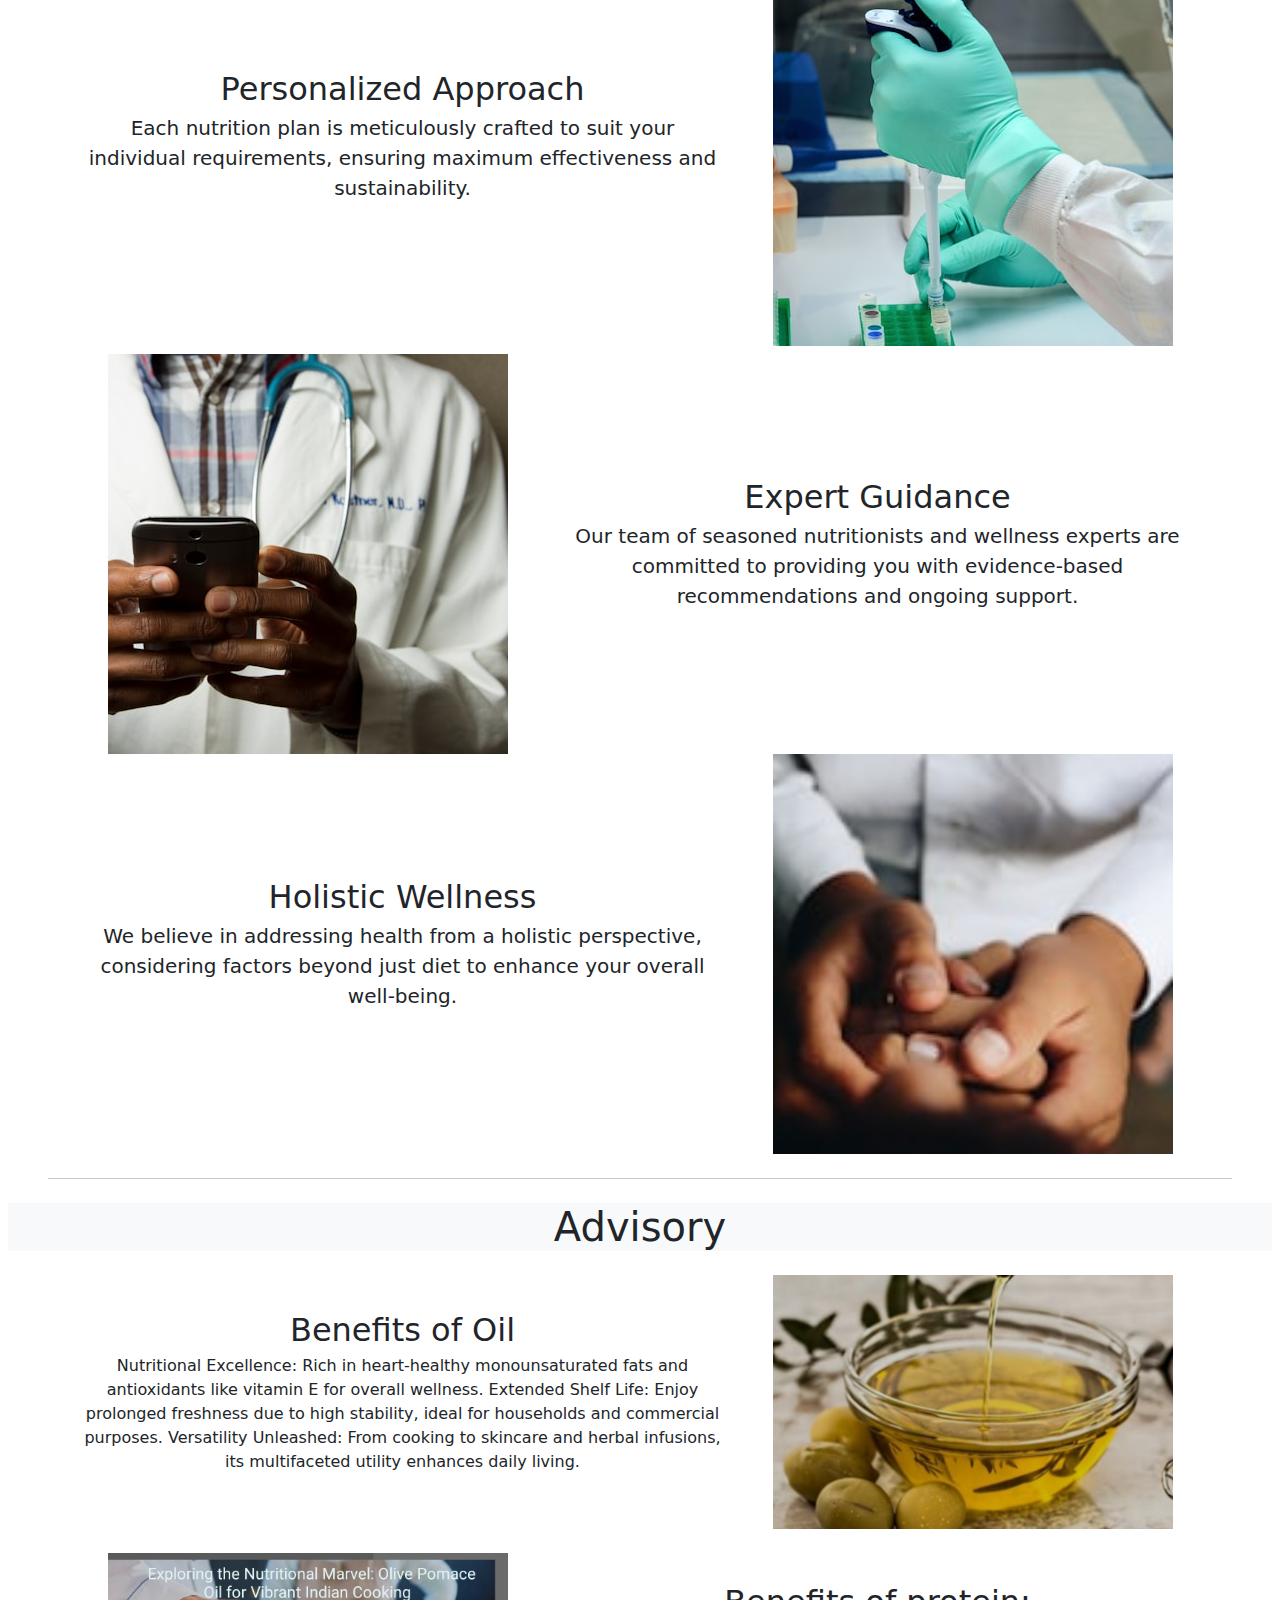
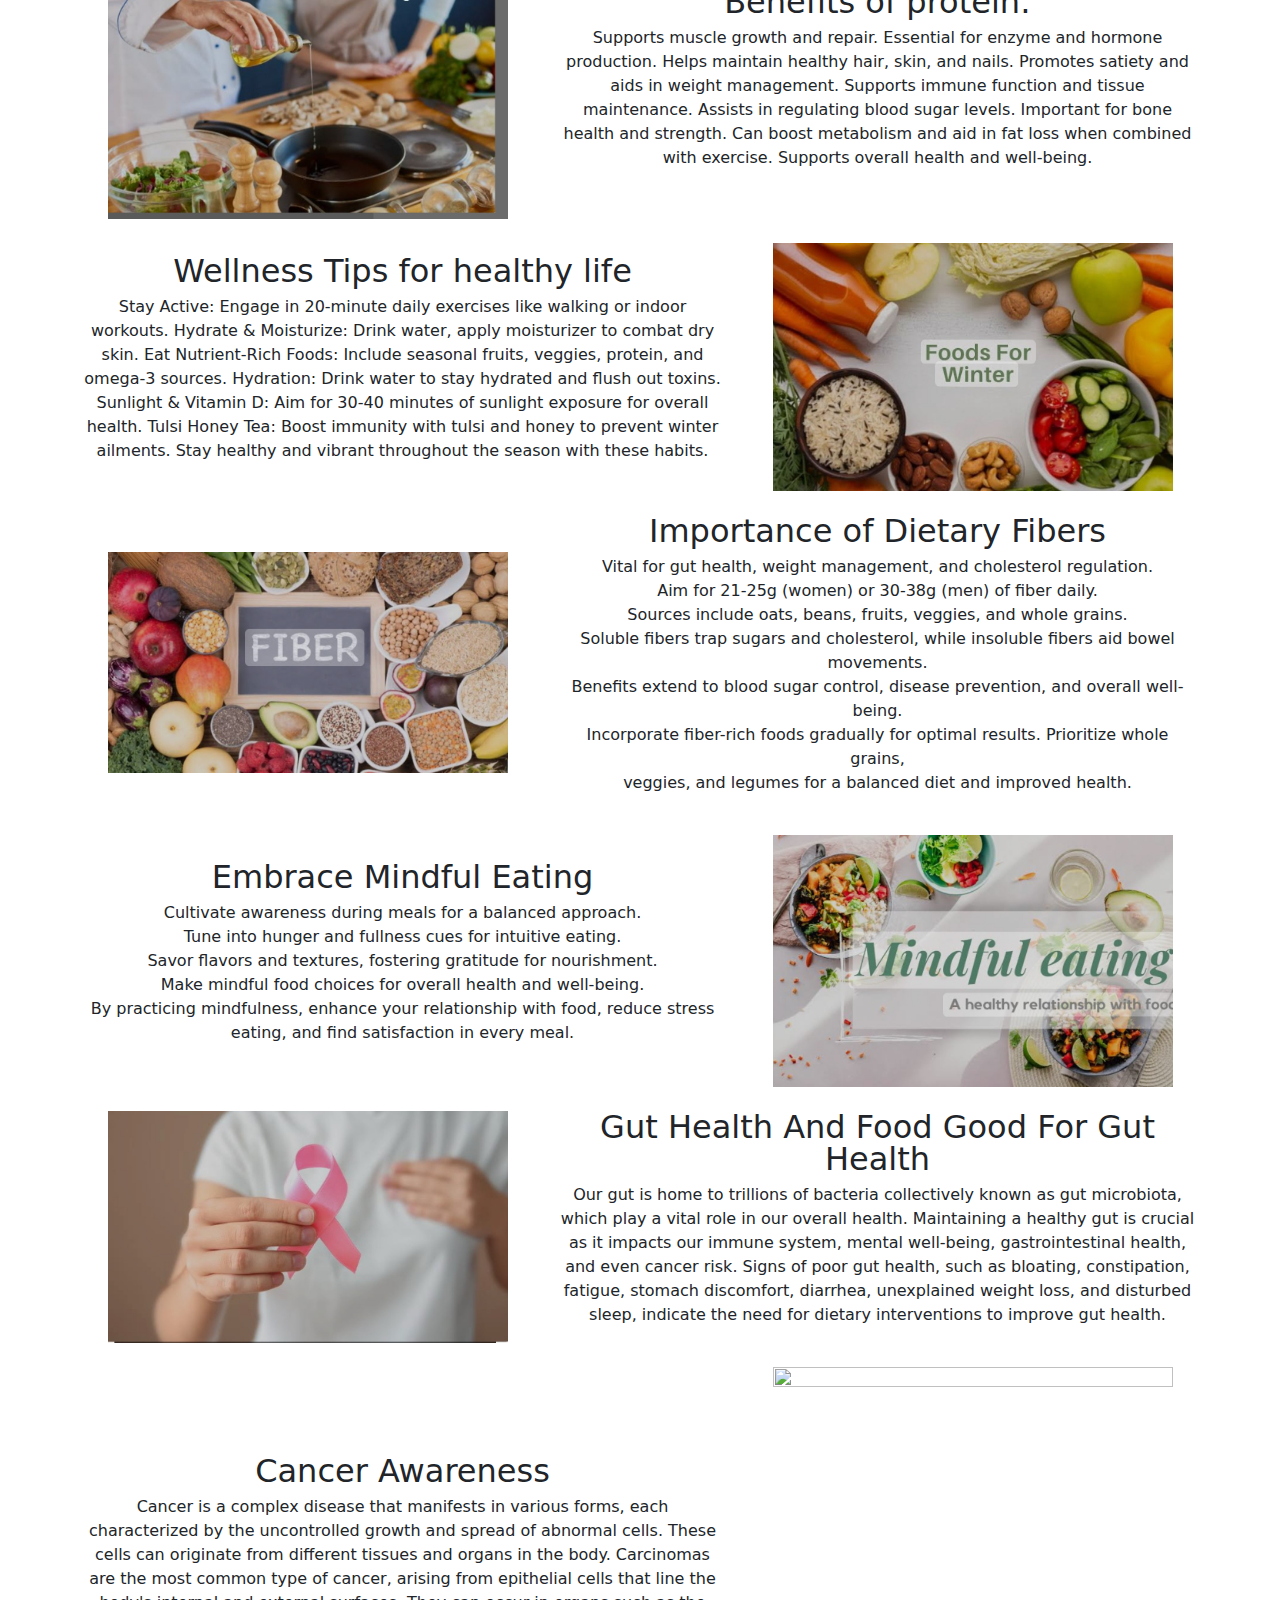
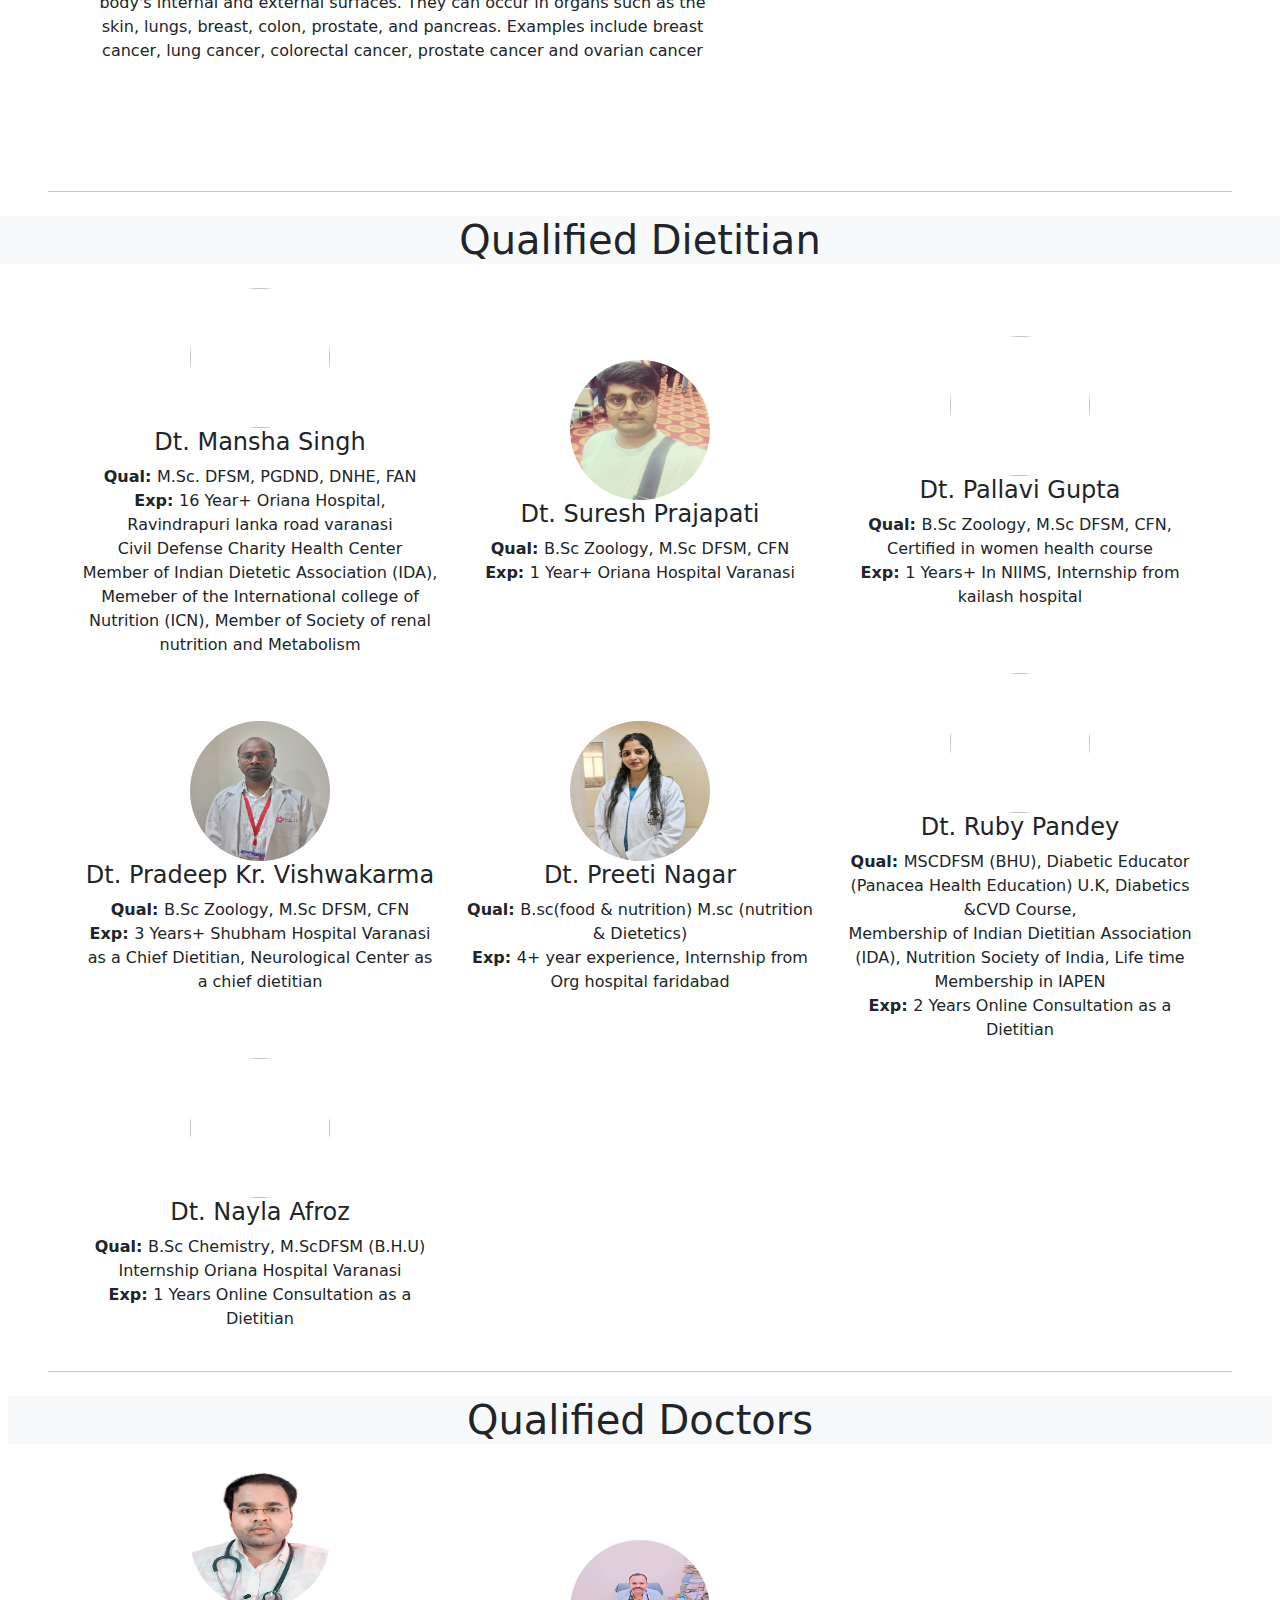
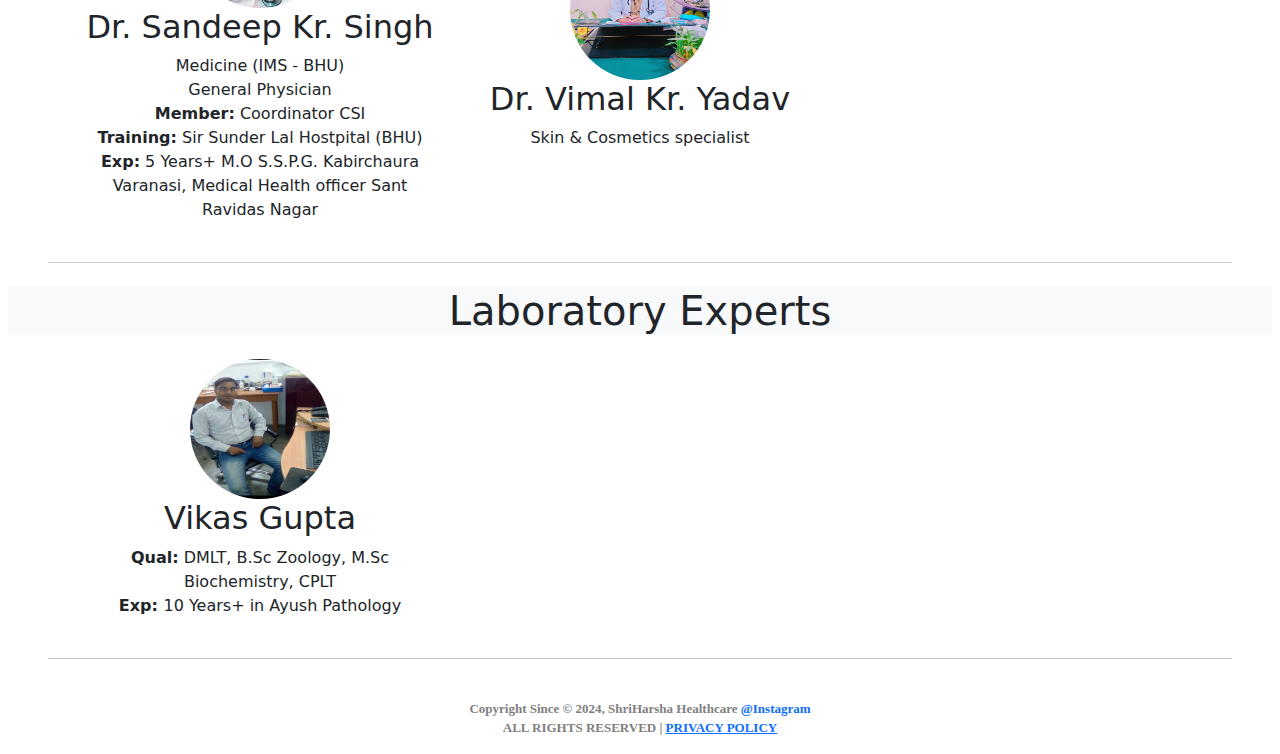
==== commit b536bf86: "Dietitian modification" ====
--- a/index.html
+++ b/index.html
@@ -86,6 +86,8 @@
                         aria-label="Slide 3"></button>
                     <button type="button" data-bs-target="#carouselExampleCaptions" data-bs-slide-to="3"
                         aria-label="Slide 4"></button>
+                    <button type="button" data-bs-target="#carouselExampleCaptions" data-bs-slide-to="4"
+                        aria-label="Slide 5"></button>
                 </div>
                 <div class="carousel-inner">
                     <div class="carousel-item active">
@@ -111,6 +113,13 @@
                     </div>
                     <div class="carousel-item">
                         <img src="src/slider-image-4.jpg" class="d-block w-100 img-fluid" alt="...">
+                        <!-- <div class="carousel-caption d-none d-md-block">
+                            <h5>Consult With Professional Doctors</h5>
+                            <p>Highly Qualified Medical Care</p>
+                        </div> -->
+                    </div>
+                    <div class="carousel-item">
+                        <img src="src/slider-image-5.jpg" class="d-block w-100 img-fluid" alt="...">
                         <!-- <div class="carousel-caption d-none d-md-block">
                             <h5>Consult With Professional Doctors</h5>
                             <p>Highly Qualified Medical Care</p>
@@ -495,7 +504,7 @@
                     <p class="text-center"><b>Qual: </b>M.Sc. DFSM, PGDND, DNHE, FAN<br>
                         <b>Exp: </b>16 Year+ Oriana Hospital, Ravindrapuri lanka road varanasi <br>
                         Civil Defense Charity Health Center <br>
-                        Member of Inidian Diatetic association (IDA), Memeber of the international college of nutritian
+                        Member of Indian Dietetic Association (IDA), Memeber of the International college of Nutrition
                         (ICN),
                         Member of Society of renal nutrition and Metabolism
                     </p>
@@ -536,6 +545,28 @@
                     <h2 class="fw-normal fs-4">Dt. Preeti Nagar</h2>
                     <p class="text-center"><b>Qual: </b>B.sc(food & nutrition) M.sc (nutrition & Dietetics)<br>
                         <b>Exp: </b>4+ year experience, Internship from Org hospital faridabad
+                    </p>
+                </div>
+                <div class="col-lg-4 d-flex flex-column align-items-center justify-content-center generalPadding">
+                    <img class="bd-placeholder-img rounded-circle" src="src/dietitian-5.jpeg" width="140" height="140"
+                        focusable="false">
+                    </img>
+                    <h2 class="fw-normal fs-4">Dt. Ruby Pandey</h2>
+                    <p class="text-center"><b>Qual: </b>MSCDFSM (BHU), Diabetic Educator (Panacea Health Education) U.K,
+                        Diabetics &CVD Course,<br>
+                        Membership of Indian Dietitian Association (IDA), Nutrition Society of India, Life time
+                        Membership in IAPEN<br>
+                        <b>Exp: </b>2 Years Online Consultation as a Dietitian
+                    </p>
+                </div>
+                <div class="col-lg-4 d-flex flex-column align-items-center justify-content-center generalPadding">
+                    <img class="bd-placeholder-img rounded-circle" src="src/dietitian-6.jpeg" width="140" height="140"
+                        focusable="false">
+                    </img>
+                    <h2 class="fw-normal fs-4">Dt. Nayla Afroz</h2>
+                    <p class="text-center"><b>Qual: </b>B.Sc Chemistry, M.ScDFSM (B.H.U) Internship Oriana Hospital
+                        Varanasi<br>
+                        <b>Exp: </b>1 Years Online Consultation as a Dietitian
                     </p>
                 </div>
             </div>
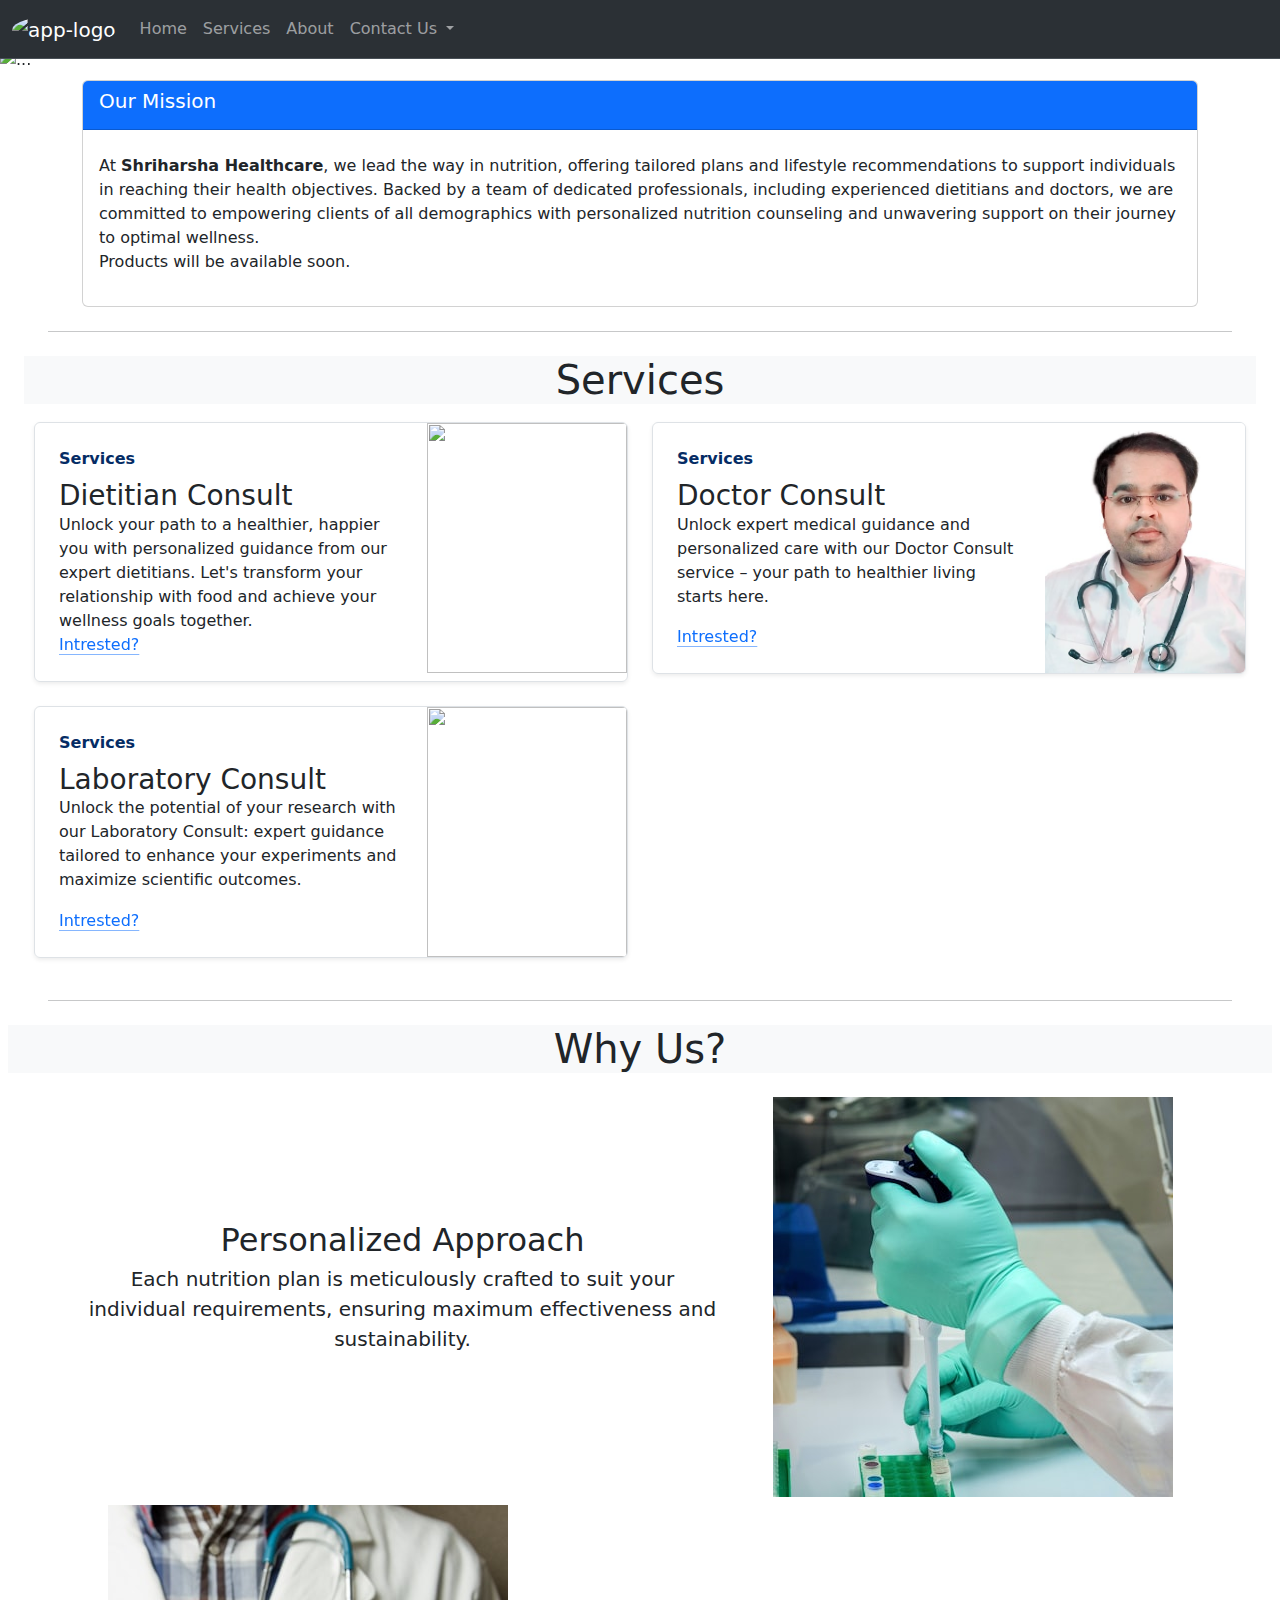
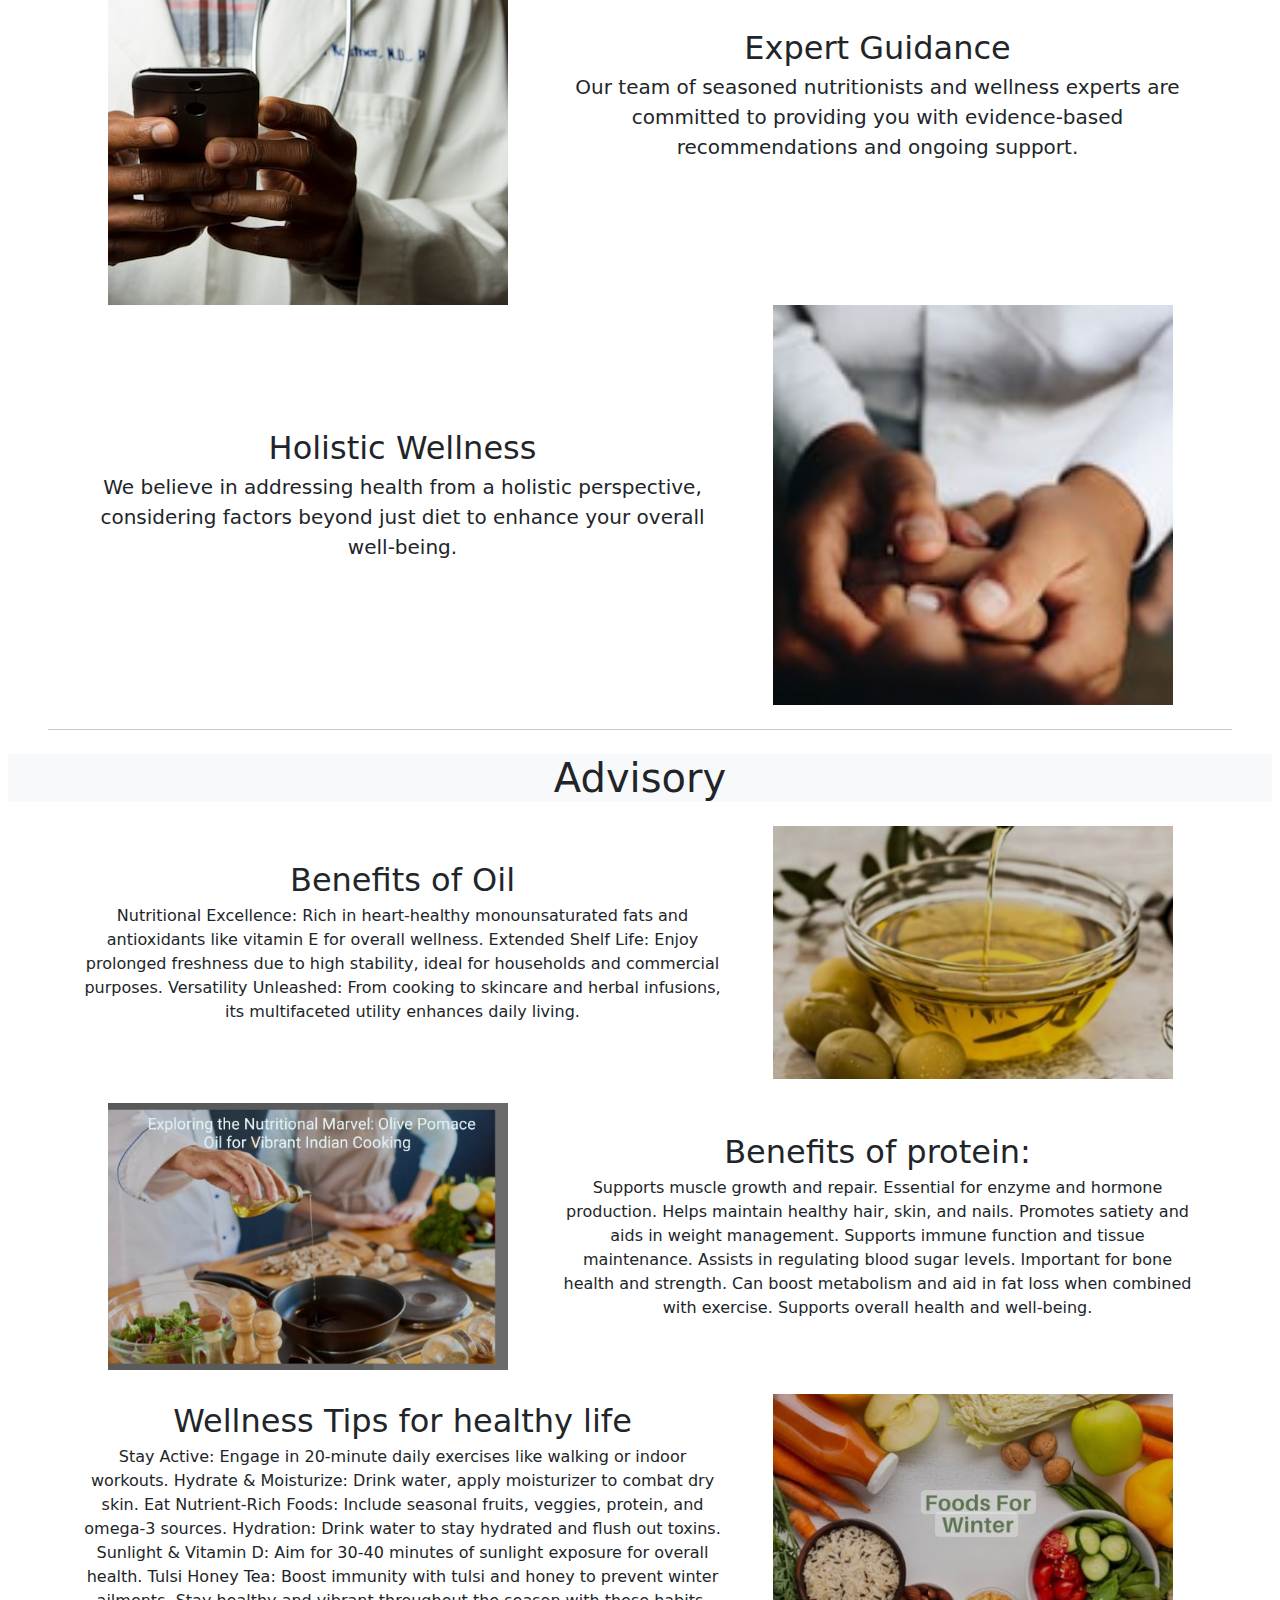
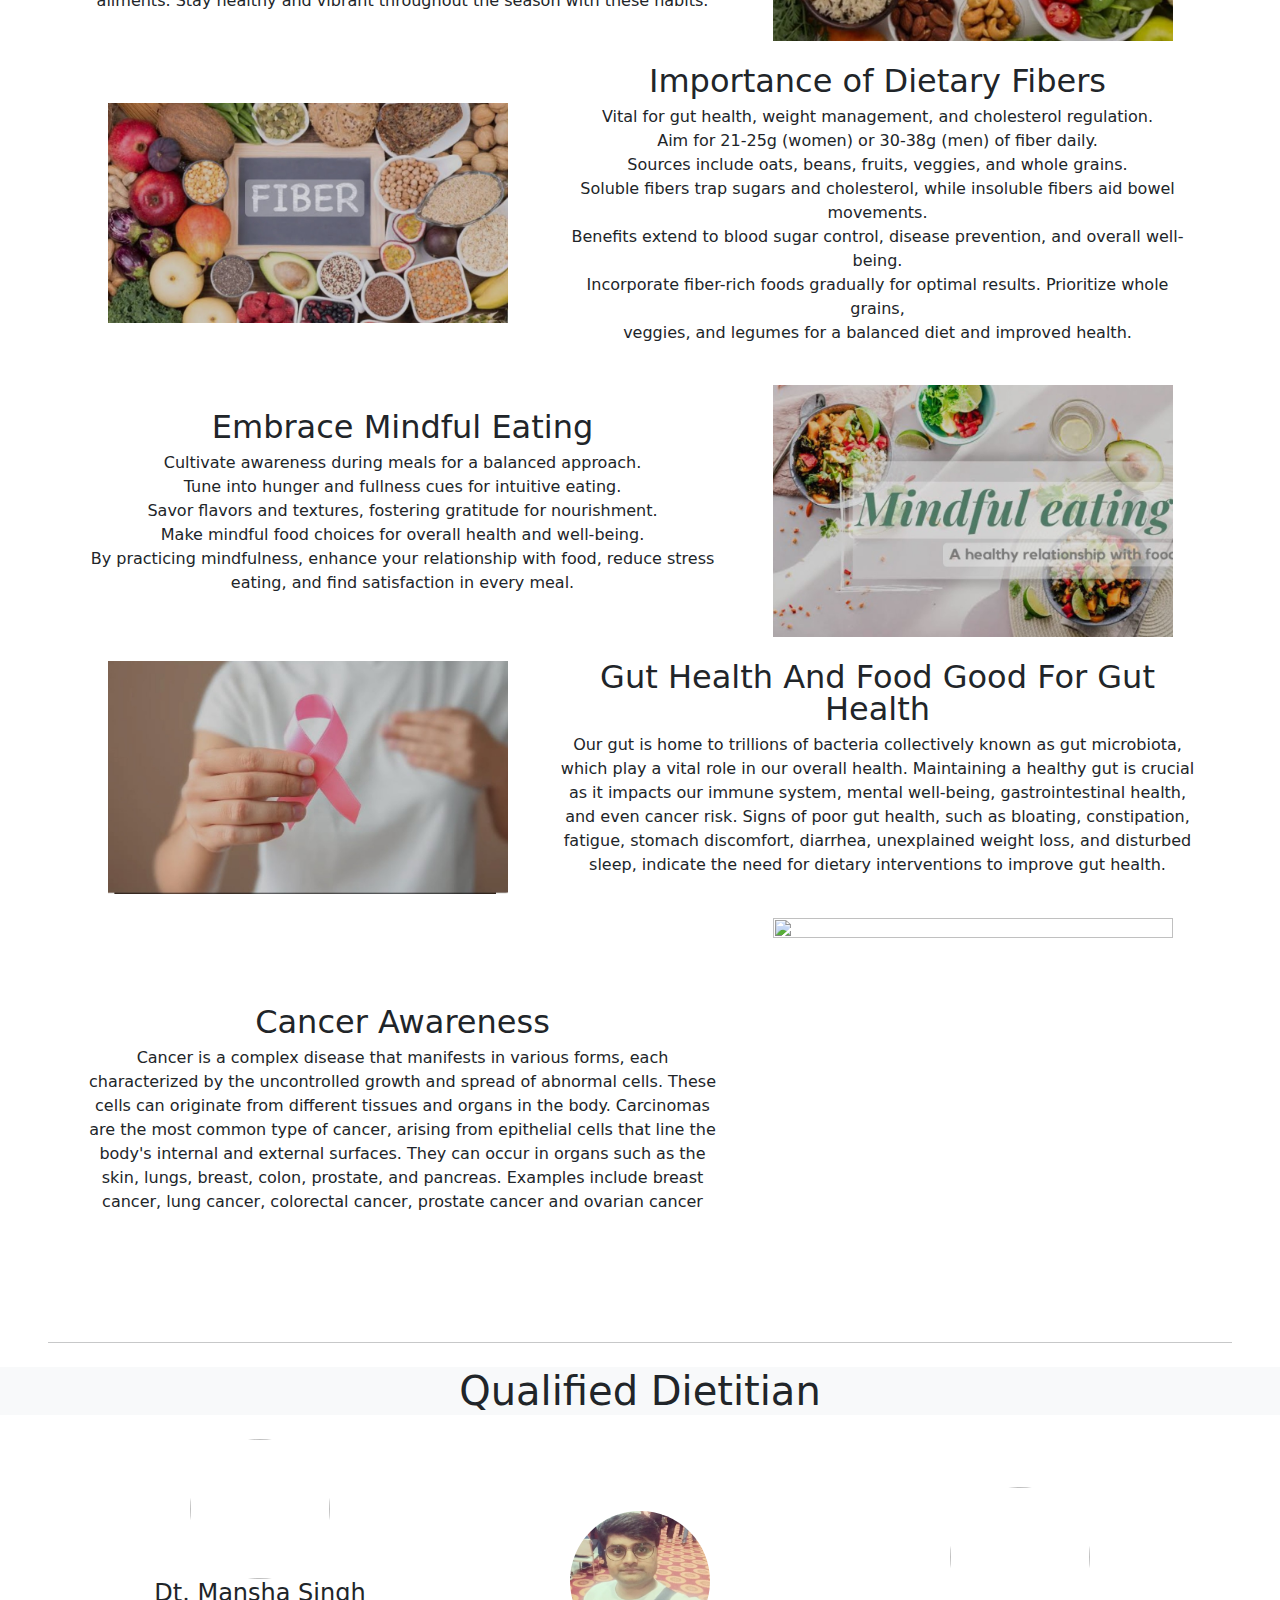
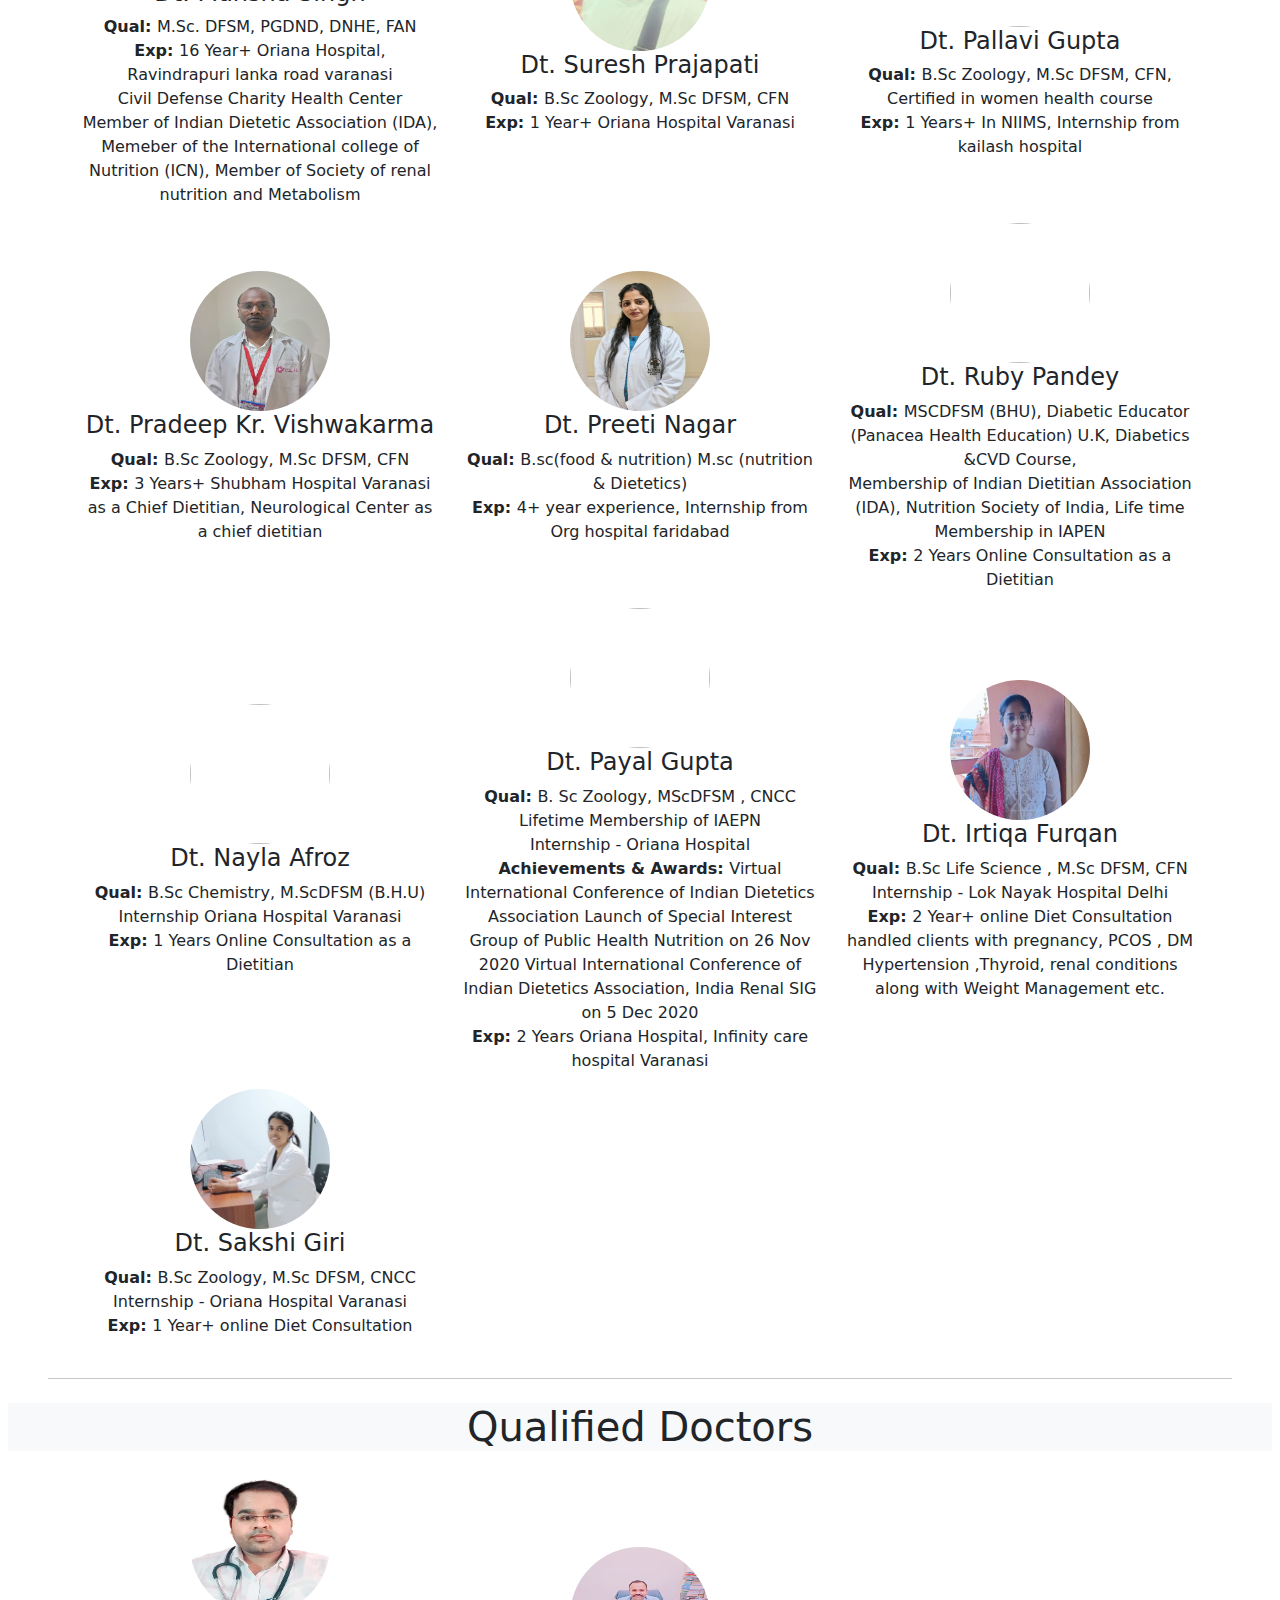
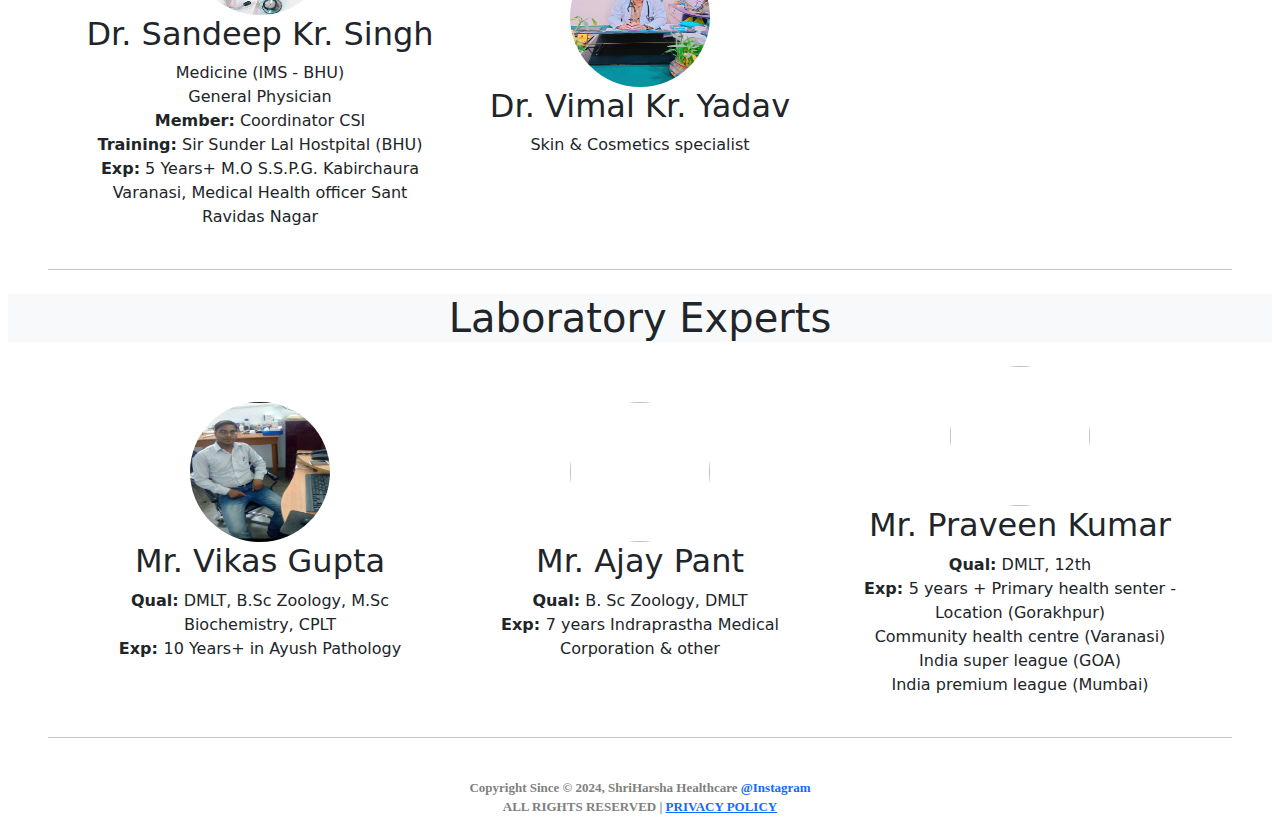
==== commit 0b7b40f6: "2 dietiatians added" ====
--- a/index.html
+++ b/index.html
@@ -88,17 +88,21 @@
                         aria-label="Slide 4"></button>
                     <button type="button" data-bs-target="#carouselExampleCaptions" data-bs-slide-to="4"
                         aria-label="Slide 5"></button>
+                    <button type="button" data-bs-target="#carouselExampleCaptions" data-bs-slide-to="5"
+                        aria-label="Slide 6"></button>
+                    <button type="button" data-bs-target="#carouselExampleCaptions" data-bs-slide-to="6"
+                        aria-label="Slide 7"></button>̥
                 </div>
                 <div class="carousel-inner">
                     <div class="carousel-item active">
-                        <img src="src/slider-image-1.jpg" class="d-block w-100 img-fluid" alt="...">
+                        <img src="src/slider-image-7.jpg" class="d-block w-100 img-fluid" alt="...">
                         <!-- <div class="carousel-caption d-none d-md-block">
                             <h5>Welcome to our Website</h5>
                             <p>Medical Healthcare Facilities</p>
                         </div> -->
                     </div>
                     <div class="carousel-item">
-                        <img src="src/slider-image-2.jpg" class="d-block w-100 img-fluid" alt="...">
+                        <img src="src/slider-image-6.jpg" class="d-block w-100 img-fluid" alt="...">
                         <!-- <div class="carousel-caption d-none d-md-block">
                             <h5>Laboratory Test</h5>
                             <p>Tied up with affordable laboratories</p>
@@ -120,6 +124,20 @@
                     </div>
                     <div class="carousel-item">
                         <img src="src/slider-image-5.jpg" class="d-block w-100 img-fluid" alt="...">
+                        <!-- <div class="carousel-caption d-none d-md-block">
+                            <h5>Consult With Professional Doctors</h5>
+                            <p>Highly Qualified Medical Care</p>
+                        </div> -->
+                    </div>
+                    <div class="carousel-item">
+                        <img src="src/slider-image-1.jpg" class="d-block w-100 img-fluid" alt="...">
+                        <!-- <div class="carousel-caption d-none d-md-block">
+                            <h5>Consult With Professional Doctors</h5>
+                            <p>Highly Qualified Medical Care</p>
+                        </div> -->
+                    </div>
+                    <div class="carousel-item">
+                        <img src="src/slider-image-2.jpg" class="d-block w-100 img-fluid" alt="...">
                         <!-- <div class="carousel-caption d-none d-md-block">
                             <h5>Consult With Professional Doctors</h5>
                             <p>Highly Qualified Medical Care</p>
@@ -492,7 +510,7 @@
 
         <hr class="my-4 featurette-divider mx-5">
 
-        <!--DOCTORS SECTION-->
+        <!--DIETITIAN SECTION-->
         <h1 class="display-6 text-center bg-light">Qualified Dietitian</h1>
         <div class="container my-4">
             <div class="row">
@@ -567,6 +585,43 @@
                     <p class="text-center"><b>Qual: </b>B.Sc Chemistry, M.ScDFSM (B.H.U) Internship Oriana Hospital
                         Varanasi<br>
                         <b>Exp: </b>1 Years Online Consultation as a Dietitian
+                    </p>
+                </div>
+                <div class="col-lg-4 d-flex flex-column align-items-center justify-content-center generalPadding">
+                    <img class="bd-placeholder-img rounded-circle" src="src/dietitian-7.jpg" width="140" height="140"
+                        focusable="false">
+                    </img>
+                    <h2 class="fw-normal fs-4">Dt. Payal Gupta</h2>
+                    <p class="text-center"><b>Qual: </b>B. Sc Zoology, MScDFSM , CNCC <br>
+                        Lifetime Membership of IAEPN<br>
+                        Internship - Oriana Hospital<br>
+                        <b>Achievements & Awards: </b>Virtual International Conference of Indian Dietetics Association Launch of 
+                        Special Interest Group of Public Health Nutrition on 26 Nov 2020  
+                        Virtual International Conference of Indian Dietetics Association, India Renal  SIG on 5 Dec 2020
+                        <br>
+                        <b>Exp: </b>2 Years Oriana Hospital, Infinity care hospital Varanasi
+                    </p>
+                </div>
+                <div class="col-lg-4 d-flex flex-column align-items-center justify-content-center generalPadding">
+                    <img class="bd-placeholder-img rounded-circle" src="src/dietitian-8.jpg" width="140" height="140"
+                        focusable="false">
+                    </img>
+                    <h2 class="fw-normal fs-4">Dt. Irtiqa Furqan</h2>
+                    <p class="text-center"><b>Qual: </b>B.Sc Life Science , M.Sc DFSM, CFN<br>
+                        Internship - Lok Nayak Hospital Delhi<br>
+                        <b>Exp: </b>2 Year+  online Diet Consultation<br>
+                        handled clients with pregnancy, PCOS , DM<br>
+                        Hypertension ,Thyroid, renal conditions along with Weight Management etc.
+                    </p>
+                </div>
+                <div class="col-lg-4 d-flex flex-column align-items-center justify-content-center generalPadding">
+                    <img class="bd-placeholder-img rounded-circle" src="src/dietitian-9.jpg" width="140" height="140"
+                        focusable="false">
+                    </img>
+                    <h2 class="fw-normal fs-4">Dt. Sakshi Giri</h2>
+                    <p class="text-center"><b>Qual: </b>B.Sc Zoology, M.Sc DFSM, CNCC<br>
+                        Internship - Oriana Hospital Varanasi<br>
+                        <b>Exp: </b>1 Year+ online Diet Consultation
                     </p>
                 </div>
             </div>
@@ -619,21 +674,35 @@
                         <img class="bd-placeholder-img rounded-circle" src="src/lab-1.jpg" width="140" height="140"
                             focusable="false">
                         </img>
-                        <h2 class="fw-normal">Vikas Gupta</h2>
+                        <h2 class="fw-normal">Mr. Vikas Gupta</h2>
                         <p class="text-center"><b>Qual:</b> DMLT, B.Sc Zoology, M.Sc Biochemistry, CPLT <br>
                             <b>Exp: </b>10 Years+ in Ayush Pathology
                         </p>
                     </div>
-                    <!-- <div class="col-lg-4 d-flex flex-column align-items-center justify-content-center generalPadding">
-                        <img class="bd-placeholder-img rounded-circle" src="src/doctor-2.jpg" width="140" height="140"
-                            focusable="false">
-                        </img>
-                        <h2 class="fw-normal">Heading</h2>
-                        <p class="text-center">Lorem ipsum dolor sit amet consectetur, adipisicing elit. Quisquam,
-                            corporis non pariatur quam doloribus omnis inventore magni odit autem quaerat ducimus
-                            cupiditate, repellendus error corrupti velit saepe eligendi et deserunt?</p>
-                    </div>
+
                     <div class="col-lg-4 d-flex flex-column align-items-center justify-content-center generalPadding">
+                        <img class="bd-placeholder-img rounded-circle" src="src/lab-2.jpg" width="140" height="140"
+                            focusable="false">
+                        </img>
+                        <h2 class="fw-normal">Mr. Ajay Pant</h2>
+                        <p class="text-center"><b>Qual:</b> B. Sc Zoology, DMLT <br>
+                            <b>Exp: </b>7 years Indraprastha Medical Corporation & other
+                        </p>
+                    </div>
+
+                    <div class="col-lg-4 d-flex flex-column align-items-center justify-content-center generalPadding">
+                        <img class="bd-placeholder-img rounded-circle" src="src/lab-3.jpg" width="140" height="140"
+                            focusable="false">
+                        </img>
+                        <h2 class="fw-normal">Mr. Praveen Kumar</h2>
+                        <p class="text-center"><b>Qual:</b> DMLT, 12th<br>
+                            <b>Exp: </b>5 years + Primary health senter - Location (Gorakhpur)<br>
+                            Community health centre  (Varanasi)<br>
+                            India super league (GOA)<br>
+                            India premium league (Mumbai)
+                        </p>
+                    </div>
+                    <!--<div class="col-lg-4 d-flex flex-column align-items-center justify-content-center generalPadding">
                         <img class="bd-placeholder-img rounded-circle" src="src/doctor-3.jpg" width="140" height="140"
                             focusable="false">
                         </img>
